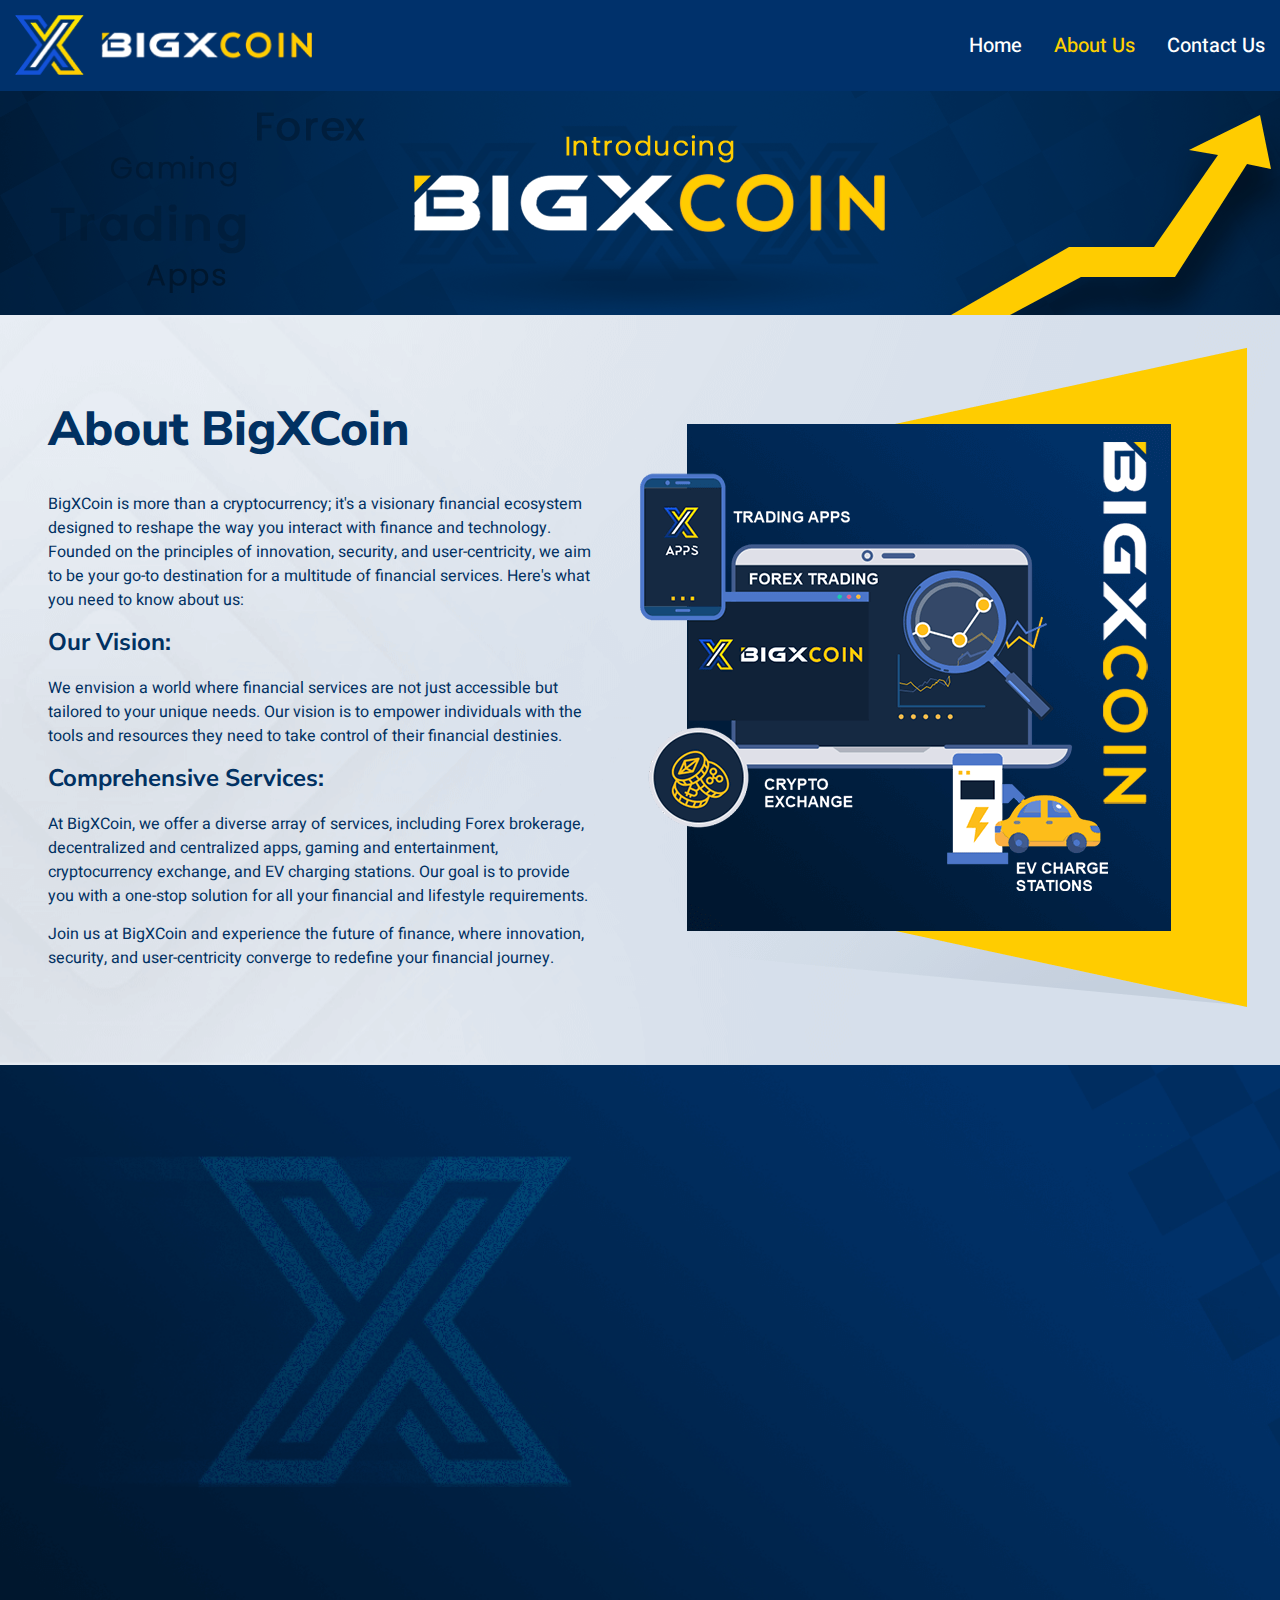
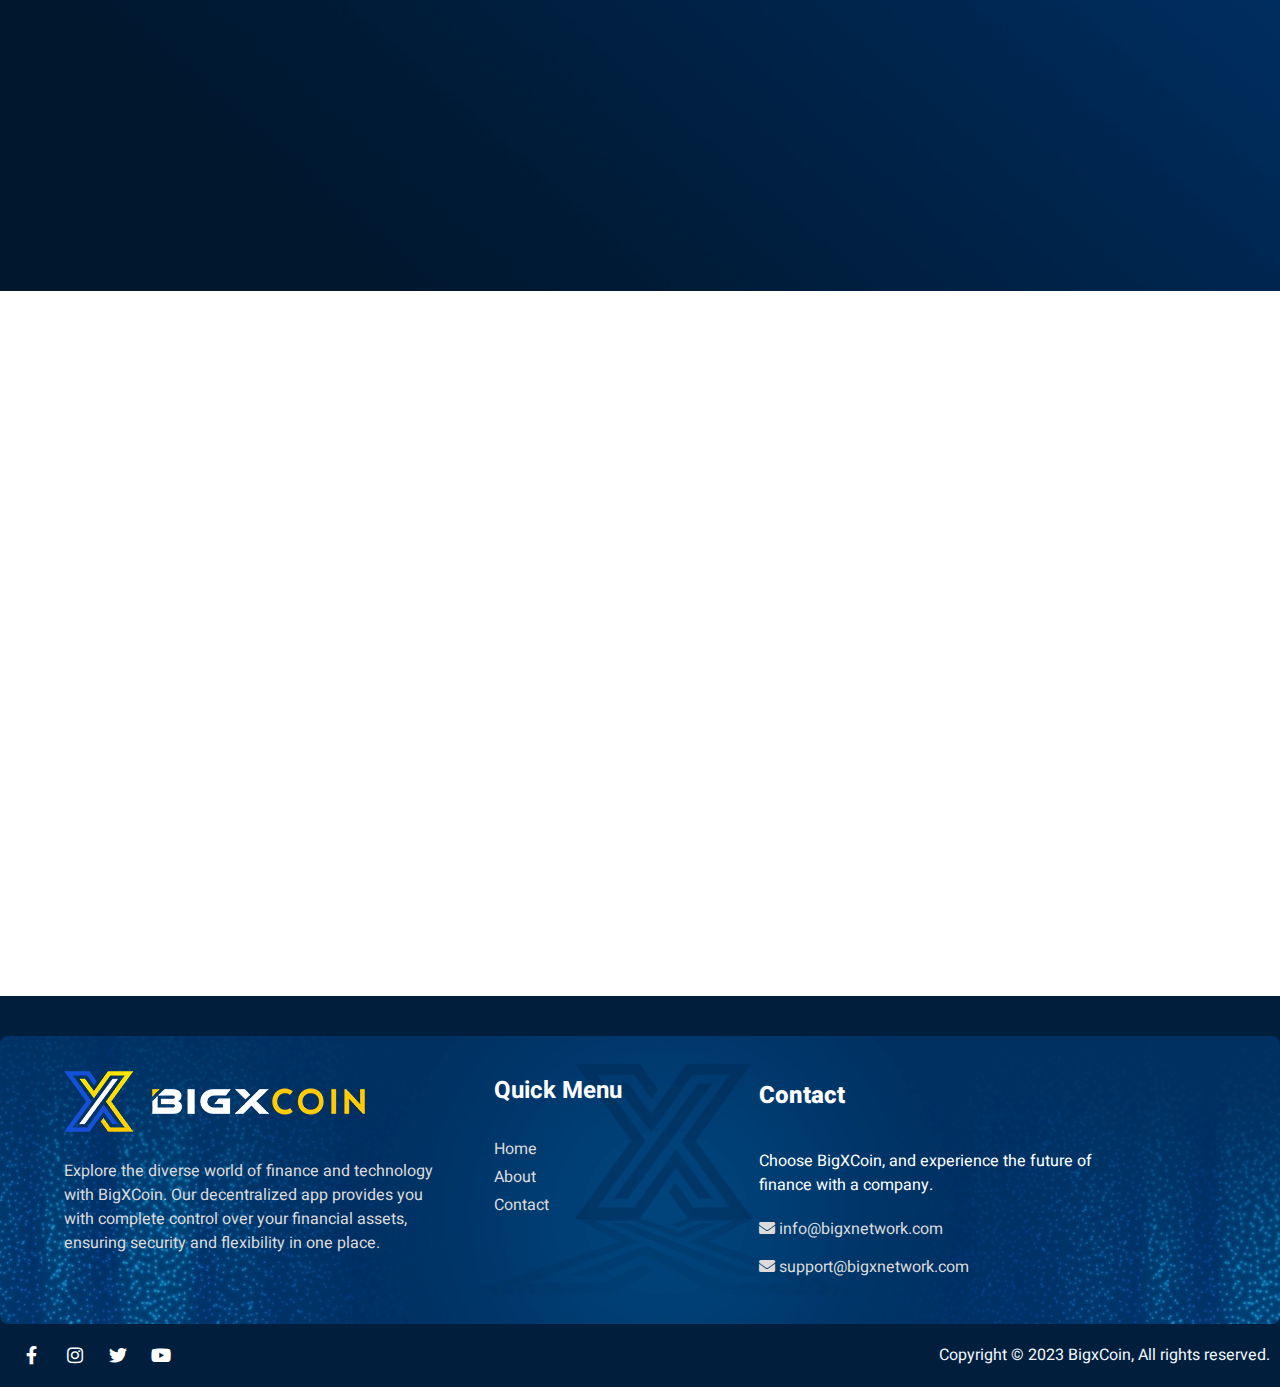
==== about-us/index.html @ 830b2a29 "first commit" ====
<!doctype html>
<html lang="en-US">

<meta http-equiv="content-type" content="text/html;charset=UTF-8" />

<head>
	<meta charset="UTF-8">
	<meta name="viewport" content="width=device-width, initial-scale=1">
	<link rel="profile" href="https://gmpg.org/xfn/11">
	<title>About Us &#8211; BigXcoin</title>
	<meta name='robots' content='max-image-preview:large' />
	<link rel="alternate" type="application/rss+xml" title="BigXcoin &raquo; Feed" href="../../feed/index.html" />
	<link rel="alternate" type="application/rss+xml" title="BigXcoin &raquo; Comments Feed"
		href="../../comments/feed/index.html" />
	<link rel="stylesheet" href="https://cdnjs.cloudflare.com/ajax/libs/font-awesome/6.4.2/css/all.min.css">
	<script type="text/javascript">
		window._wpemojiSettings = { "baseUrl": "https:\/\/s.w.org\/images\/core\/emoji\/14.0.0\/72x72\/", "ext": ".png", "svgUrl": "https:\/\/s.w.org\/images\/core\/emoji\/14.0.0\/svg\/", "svgExt": ".svg", "source": { "concatemoji": "https:\/\/show.moxcreative.com\/virtuozo\/wp-includes\/js\/wp-emoji-release.min.js?ver=6.3.2" } };
		/*! This file is auto-generated */
		!function (i, n) { var o, s, e; function c(e) { try { var t = { supportTests: e, timestamp: (new Date).valueOf() }; sessionStorage.setItem(o, JSON.stringify(t)) } catch (e) { } } function p(e, t, n) { e.clearRect(0, 0, e.canvas.width, e.canvas.height), e.fillText(t, 0, 0); var t = new Uint32Array(e.getImageData(0, 0, e.canvas.width, e.canvas.height).data), r = (e.clearRect(0, 0, e.canvas.width, e.canvas.height), e.fillText(n, 0, 0), new Uint32Array(e.getImageData(0, 0, e.canvas.width, e.canvas.height).data)); return t.every(function (e, t) { return e === r[t] }) } function u(e, t, n) { switch (t) { case "flag": return n(e, "\ud83c\udff3\ufe0f\u200d\u26a7\ufe0f", "\ud83c\udff3\ufe0f\u200b\u26a7\ufe0f") ? !1 : !n(e, "\ud83c\uddfa\ud83c\uddf3", "\ud83c\uddfa\u200b\ud83c\uddf3") && !n(e, "\ud83c\udff4\udb40\udc67\udb40\udc62\udb40\udc65\udb40\udc6e\udb40\udc67\udb40\udc7f", "\ud83c\udff4\u200b\udb40\udc67\u200b\udb40\udc62\u200b\udb40\udc65\u200b\udb40\udc6e\u200b\udb40\udc67\u200b\udb40\udc7f"); case "emoji": return !n(e, "\ud83e\udef1\ud83c\udffb\u200d\ud83e\udef2\ud83c\udfff", "\ud83e\udef1\ud83c\udffb\u200b\ud83e\udef2\ud83c\udfff") }return !1 } function f(e, t, n) { var r = "undefined" != typeof WorkerGlobalScope && self instanceof WorkerGlobalScope ? new OffscreenCanvas(300, 150) : i.createElement("canvas"), a = r.getContext("2d", { willReadFrequently: !0 }), o = (a.textBaseline = "top", a.font = "600 32px Arial", {}); return e.forEach(function (e) { o[e] = t(a, e, n) }), o } function t(e) { var t = i.createElement("script"); t.src = e, t.defer = !0, i.head.appendChild(t) } "undefined" != typeof Promise && (o = "wpEmojiSettingsSupports", s = ["flag", "emoji"], n.supports = { everything: !0, everythingExceptFlag: !0 }, e = new Promise(function (e) { i.addEventListener("DOMContentLoaded", e, { once: !0 }) }), new Promise(function (t) { var n = function () { try { var e = JSON.parse(sessionStorage.getItem(o)); if ("object" == typeof e && "number" == typeof e.timestamp && (new Date).valueOf() < e.timestamp + 604800 && "object" == typeof e.supportTests) return e.supportTests } catch (e) { } return null }(); if (!n) { if ("undefined" != typeof Worker && "undefined" != typeof OffscreenCanvas && "undefined" != typeof URL && URL.createObjectURL && "undefined" != typeof Blob) try { var e = "postMessage(" + f.toString() + "(" + [JSON.stringify(s), u.toString(), p.toString()].join(",") + "));", r = new Blob([e], { type: "text/javascript" }), a = new Worker(URL.createObjectURL(r), { name: "wpTestEmojiSupports" }); return void (a.onmessage = function (e) { c(n = e.data), a.terminate(), t(n) }) } catch (e) { } c(n = f(s, u, p)) } t(n) }).then(function (e) { for (var t in e) n.supports[t] = e[t], n.supports.everything = n.supports.everything && n.supports[t], "flag" !== t && (n.supports.everythingExceptFlag = n.supports.everythingExceptFlag && n.supports[t]); n.supports.everythingExceptFlag = n.supports.everythingExceptFlag && !n.supports.flag, n.DOMReady = !1, n.readyCallback = function () { n.DOMReady = !0 } }).then(function () { return e }).then(function () { var e; n.supports.everything || (n.readyCallback(), (e = n.source || {}).concatemoji ? t(e.concatemoji) : e.wpemoji && e.twemoji && (t(e.twemoji), t(e.wpemoji))) })) }((window, document), window._wpemojiSettings);
	</script>
	<style type="text/css">
		img.wp-smiley,
		img.emoji {
			display: inline !important;
			border: none !important;
			box-shadow: none !important;
			height: 1em !important;
			width: 1em !important;
			margin: 0 0.07em !important;
			vertical-align: -0.1em !important;
			background: none !important;
			padding: 0 !important;
		}
	</style>
	<link rel='stylesheet' id='bdt-uikit-css'
		href='../../wp-content/plugins/bdthemes-element-pack-lite/assets/css/bdt-uikit2916.css?ver=3.13.1'
		type='text/css' media='all' />
	<link rel='stylesheet' id='ep-helper-css'
		href='../../wp-content/plugins/bdthemes-element-pack-lite/assets/css/ep-helper972f.css?ver=5.0.1'
		type='text/css' media='all' />
	<link rel='stylesheet' id='prime-slider-site-css'
		href='../../wp-content/plugins/bdthemes-prime-slider-lite/assets/css/prime-slider-site3c55.css?ver=3.10.3'
		type='text/css' media='all' />
	<link rel='stylesheet' id='premium-addons-css'
		href='../../wp-content/plugins/premium-addons-for-elementor/assets/frontend/min-css/premium-addons.minc85f.css?ver=4.10.11'
		type='text/css' media='all' />
	<link rel='stylesheet' id='wp-block-library-css'
		href='../../wp-includes/css/dist/block-library/style.mine35d.css?ver=6.3.2' type='text/css' media='all' />
	<style id='classic-theme-styles-inline-css' type='text/css'>
		/*! This file is auto-generated */
		.wp-block-button__link {
			color: #fff;
			background-color: #32373c;
			border-radius: 9999px;
			box-shadow: none;
			text-decoration: none;
			padding: calc(.667em + 2px) calc(1.333em + 2px);
			font-size: 1.125em
		}

		.wp-block-file__button {
			background: #32373c;
			color: #fff;
			text-decoration: none
		}
	</style>
	<style id='global-styles-inline-css' type='text/css'>
		body {
			--wp--preset--color--black: #000000;
			--wp--preset--color--cyan-bluish-gray: #abb8c3;
			--wp--preset--color--white: #ffffff;
			--wp--preset--color--pale-pink: #f78da7;
			--wp--preset--color--vivid-red: #cf2e2e;
			--wp--preset--color--luminous-vivid-orange: #ff6900;
			--wp--preset--color--luminous-vivid-amber: #fcb900;
			--wp--preset--color--light-green-cyan: #7bdcb5;
			--wp--preset--color--vivid-green-cyan: #00d084;
			--wp--preset--color--pale-cyan-blue: #8ed1fc;
			--wp--preset--color--vivid-cyan-blue: #0693e3;
			--wp--preset--color--vivid-purple: #9b51e0;
			--wp--preset--gradient--vivid-cyan-blue-to-vivid-purple: linear-gradient(135deg, rgba(6, 147, 227, 1) 0%, rgb(155, 81, 224) 100%);
			--wp--preset--gradient--light-green-cyan-to-vivid-green-cyan: linear-gradient(135deg, rgb(122, 220, 180) 0%, rgb(0, 208, 130) 100%);
			--wp--preset--gradient--luminous-vivid-amber-to-luminous-vivid-orange: linear-gradient(135deg, rgba(252, 185, 0, 1) 0%, rgba(255, 105, 0, 1) 100%);
			--wp--preset--gradient--luminous-vivid-orange-to-vivid-red: linear-gradient(135deg, rgba(255, 105, 0, 1) 0%, rgb(207, 46, 46) 100%);
			--wp--preset--gradient--very-light-gray-to-cyan-bluish-gray: linear-gradient(135deg, rgb(238, 238, 238) 0%, rgb(169, 184, 195) 100%);
			--wp--preset--gradient--cool-to-warm-spectrum: linear-gradient(135deg, rgb(74, 234, 220) 0%, rgb(151, 120, 209) 20%, rgb(207, 42, 186) 40%, rgb(238, 44, 130) 60%, rgb(251, 105, 98) 80%, rgb(254, 248, 76) 100%);
			--wp--preset--gradient--blush-light-purple: linear-gradient(135deg, rgb(255, 206, 236) 0%, rgb(152, 150, 240) 100%);
			--wp--preset--gradient--blush-bordeaux: linear-gradient(135deg, rgb(254, 205, 165) 0%, rgb(254, 45, 45) 50%, rgb(107, 0, 62) 100%);
			--wp--preset--gradient--luminous-dusk: linear-gradient(135deg, rgb(255, 203, 112) 0%, rgb(199, 81, 192) 50%, rgb(65, 88, 208) 100%);
			--wp--preset--gradient--pale-ocean: linear-gradient(135deg, rgb(255, 245, 203) 0%, rgb(182, 227, 212) 50%, rgb(51, 167, 181) 100%);
			--wp--preset--gradient--electric-grass: linear-gradient(135deg, rgb(202, 248, 128) 0%, rgb(113, 206, 126) 100%);
			--wp--preset--gradient--midnight: linear-gradient(135deg, rgb(2, 3, 129) 0%, rgb(40, 116, 252) 100%);
			--wp--preset--font-size--small: 13px;
			--wp--preset--font-size--medium: 20px;
			--wp--preset--font-size--large: 36px;
			--wp--preset--font-size--x-large: 42px;
			--wp--preset--spacing--20: 0.44rem;
			--wp--preset--spacing--30: 0.67rem;
			--wp--preset--spacing--40: 1rem;
			--wp--preset--spacing--50: 1.5rem;
			--wp--preset--spacing--60: 2.25rem;
			--wp--preset--spacing--70: 3.38rem;
			--wp--preset--spacing--80: 5.06rem;
			--wp--preset--shadow--natural: 6px 6px 9px rgba(0, 0, 0, 0.2);
			--wp--preset--shadow--deep: 12px 12px 50px rgba(0, 0, 0, 0.4);
			--wp--preset--shadow--sharp: 6px 6px 0px rgba(0, 0, 0, 0.2);
			--wp--preset--shadow--outlined: 6px 6px 0px -3px rgba(255, 255, 255, 1), 6px 6px rgba(0, 0, 0, 1);
			--wp--preset--shadow--crisp: 6px 6px 0px rgba(0, 0, 0, 1);
		}

		:where(.is-layout-flex) {
			gap: 0.5em;
		}

		:where(.is-layout-grid) {
			gap: 0.5em;
		}

		body .is-layout-flow>.alignleft {
			float: left;
			margin-inline-start: 0;
			margin-inline-end: 2em;
		}

		body .is-layout-flow>.alignright {
			float: right;
			margin-inline-start: 2em;
			margin-inline-end: 0;
		}

		body .is-layout-flow>.aligncenter {
			margin-left: auto !important;
			margin-right: auto !important;
		}

		body .is-layout-constrained>.alignleft {
			float: left;
			margin-inline-start: 0;
			margin-inline-end: 2em;
		}

		body .is-layout-constrained>.alignright {
			float: right;
			margin-inline-start: 2em;
			margin-inline-end: 0;
		}

		body .is-layout-constrained>.aligncenter {
			margin-left: auto !important;
			margin-right: auto !important;
		}

		body .is-layout-constrained> :where(:not(.alignleft):not(.alignright):not(.alignfull)) {
			max-width: var(--wp--style--global--content-size);
			margin-left: auto !important;
			margin-right: auto !important;
		}

		body .is-layout-constrained>.alignwide {
			max-width: var(--wp--style--global--wide-size);
		}

		body .is-layout-flex {
			display: flex;
		}

		body .is-layout-flex {
			flex-wrap: wrap;
			align-items: center;
		}

		body .is-layout-flex>* {
			margin: 0;
		}

		body .is-layout-grid {
			display: grid;
		}

		body .is-layout-grid>* {
			margin: 0;
		}

		:where(.wp-block-columns.is-layout-flex) {
			gap: 2em;
		}

		:where(.wp-block-columns.is-layout-grid) {
			gap: 2em;
		}

		:where(.wp-block-post-template.is-layout-flex) {
			gap: 1.25em;
		}

		:where(.wp-block-post-template.is-layout-grid) {
			gap: 1.25em;
		}

		.has-black-color {
			color: var(--wp--preset--color--black) !important;
		}

		.has-cyan-bluish-gray-color {
			color: var(--wp--preset--color--cyan-bluish-gray) !important;
		}

		.has-white-color {
			color: var(--wp--preset--color--white) !important;
		}

		.has-pale-pink-color {
			color: var(--wp--preset--color--pale-pink) !important;
		}

		.has-vivid-red-color {
			color: var(--wp--preset--color--vivid-red) !important;
		}

		.has-luminous-vivid-orange-color {
			color: var(--wp--preset--color--luminous-vivid-orange) !important;
		}

		.has-luminous-vivid-amber-color {
			color: var(--wp--preset--color--luminous-vivid-amber) !important;
		}

		.has-light-green-cyan-color {
			color: var(--wp--preset--color--light-green-cyan) !important;
		}

		.has-vivid-green-cyan-color {
			color: var(--wp--preset--color--vivid-green-cyan) !important;
		}

		.has-pale-cyan-blue-color {
			color: var(--wp--preset--color--pale-cyan-blue) !important;
		}

		.has-vivid-cyan-blue-color {
			color: var(--wp--preset--color--vivid-cyan-blue) !important;
		}

		.has-vivid-purple-color {
			color: var(--wp--preset--color--vivid-purple) !important;
		}

		.has-black-background-color {
			background-color: var(--wp--preset--color--black) !important;
		}

		.has-cyan-bluish-gray-background-color {
			background-color: var(--wp--preset--color--cyan-bluish-gray) !important;
		}

		.has-white-background-color {
			background-color: var(--wp--preset--color--white) !important;
		}

		.has-pale-pink-background-color {
			background-color: var(--wp--preset--color--pale-pink) !important;
		}

		.has-vivid-red-background-color {
			background-color: var(--wp--preset--color--vivid-red) !important;
		}

		.has-luminous-vivid-orange-background-color {
			background-color: var(--wp--preset--color--luminous-vivid-orange) !important;
		}

		.has-luminous-vivid-amber-background-color {
			background-color: var(--wp--preset--color--luminous-vivid-amber) !important;
		}

		.has-light-green-cyan-background-color {
			background-color: var(--wp--preset--color--light-green-cyan) !important;
		}

		.has-vivid-green-cyan-background-color {
			background-color: var(--wp--preset--color--vivid-green-cyan) !important;
		}

		.has-pale-cyan-blue-background-color {
			background-color: var(--wp--preset--color--pale-cyan-blue) !important;
		}

		.has-vivid-cyan-blue-background-color {
			background-color: var(--wp--preset--color--vivid-cyan-blue) !important;
		}

		.has-vivid-purple-background-color {
			background-color: var(--wp--preset--color--vivid-purple) !important;
		}

		.has-black-border-color {
			border-color: var(--wp--preset--color--black) !important;
		}

		.has-cyan-bluish-gray-border-color {
			border-color: var(--wp--preset--color--cyan-bluish-gray) !important;
		}

		.has-white-border-color {
			border-color: var(--wp--preset--color--white) !important;
		}

		.has-pale-pink-border-color {
			border-color: var(--wp--preset--color--pale-pink) !important;
		}

		.has-vivid-red-border-color {
			border-color: var(--wp--preset--color--vivid-red) !important;
		}

		.has-luminous-vivid-orange-border-color {
			border-color: var(--wp--preset--color--luminous-vivid-orange) !important;
		}

		.has-luminous-vivid-amber-border-color {
			border-color: var(--wp--preset--color--luminous-vivid-amber) !important;
		}

		.has-light-green-cyan-border-color {
			border-color: var(--wp--preset--color--light-green-cyan) !important;
		}

		.has-vivid-green-cyan-border-color {
			border-color: var(--wp--preset--color--vivid-green-cyan) !important;
		}

		.has-pale-cyan-blue-border-color {
			border-color: var(--wp--preset--color--pale-cyan-blue) !important;
		}

		.has-vivid-cyan-blue-border-color {
			border-color: var(--wp--preset--color--vivid-cyan-blue) !important;
		}

		.has-vivid-purple-border-color {
			border-color: var(--wp--preset--color--vivid-purple) !important;
		}

		.has-vivid-cyan-blue-to-vivid-purple-gradient-background {
			background: var(--wp--preset--gradient--vivid-cyan-blue-to-vivid-purple) !important;
		}

		.has-light-green-cyan-to-vivid-green-cyan-gradient-background {
			background: var(--wp--preset--gradient--light-green-cyan-to-vivid-green-cyan) !important;
		}

		.has-luminous-vivid-amber-to-luminous-vivid-orange-gradient-background {
			background: var(--wp--preset--gradient--luminous-vivid-amber-to-luminous-vivid-orange) !important;
		}

		.has-luminous-vivid-orange-to-vivid-red-gradient-background {
			background: var(--wp--preset--gradient--luminous-vivid-orange-to-vivid-red) !important;
		}

		.has-very-light-gray-to-cyan-bluish-gray-gradient-background {
			background: var(--wp--preset--gradient--very-light-gray-to-cyan-bluish-gray) !important;
		}

		.has-cool-to-warm-spectrum-gradient-background {
			background: var(--wp--preset--gradient--cool-to-warm-spectrum) !important;
		}

		.has-blush-light-purple-gradient-background {
			background: var(--wp--preset--gradient--blush-light-purple) !important;
		}

		.has-blush-bordeaux-gradient-background {
			background: var(--wp--preset--gradient--blush-bordeaux) !important;
		}

		.has-luminous-dusk-gradient-background {
			background: var(--wp--preset--gradient--luminous-dusk) !important;
		}

		.has-pale-ocean-gradient-background {
			background: var(--wp--preset--gradient--pale-ocean) !important;
		}

		.has-electric-grass-gradient-background {
			background: var(--wp--preset--gradient--electric-grass) !important;
		}

		.has-midnight-gradient-background {
			background: var(--wp--preset--gradient--midnight) !important;
		}

		.has-small-font-size {
			font-size: var(--wp--preset--font-size--small) !important;
		}

		.has-medium-font-size {
			font-size: var(--wp--preset--font-size--medium) !important;
		}

		.has-large-font-size {
			font-size: var(--wp--preset--font-size--large) !important;
		}

		.has-x-large-font-size {
			font-size: var(--wp--preset--font-size--x-large) !important;
		}

		.wp-block-navigation a:where(:not(.wp-element-button)) {
			color: inherit;
		}

		:where(.wp-block-post-template.is-layout-flex) {
			gap: 1.25em;
		}

		:where(.wp-block-post-template.is-layout-grid) {
			gap: 1.25em;
		}

		:where(.wp-block-columns.is-layout-flex) {
			gap: 2em;
		}

		:where(.wp-block-columns.is-layout-grid) {
			gap: 2em;
		}

		.wp-block-pullquote {
			font-size: 1.5em;
			line-height: 1.6;
		}
	</style>
	<link rel='stylesheet' id='template-kit-export-css'
		href='../../wp-content/plugins/template-kit-export/public/assets/css/template-kit-export-public.min365c.css?ver=1.0.21'
		type='text/css' media='all' />
	<link rel='stylesheet' id='qi-addons-for-elementor-grid-style-css'
		href='../../wp-content/plugins/qi-addons-for-elementor/assets/css/grid.mine35d.css?ver=6.3.2' type='text/css'
		media='all' />
	<link rel='stylesheet' id='qi-addons-for-elementor-helper-parts-style-css'
		href='../../wp-content/plugins/qi-addons-for-elementor/assets/css/helper-parts.mine35d.css?ver=6.3.2'
		type='text/css' media='all' />
	<link rel='stylesheet' id='qi-addons-for-elementor-style-css'
		href='../../wp-content/plugins/qi-addons-for-elementor/assets/css/main.mine35d.css?ver=6.3.2' type='text/css'
		media='all' />
	<link rel='stylesheet' id='hello-elementor-css'
		href='../../wp-content/themes/hello-elementor/style.min0875.css?ver=2.5.0' type='text/css' media='all' />
	<link rel='stylesheet' id='hello-elementor-theme-style-css'
		href='../../wp-content/themes/hello-elementor/theme.min0875.css?ver=2.5.0' type='text/css' media='all' />
	<link rel='stylesheet' id='elementor-frontend-css'
		href='../../wp-content/plugins/elementor/assets/css/frontend-lite.min6319.css?ver=3.15.2' type='text/css'
		media='all' />
	<link rel='stylesheet' id='elementor-post-19-css'
		href='../../wp-content/uploads/sites/14/elementor/css/post-19d7a5.css?ver=1691699110' type='text/css'
		media='all' />
	<link rel='stylesheet' id='elementor-icons-css'
		href='../../wp-content/plugins/elementor/assets/lib/eicons/css/elementor-icons.mind618.css?ver=5.21.0'
		type='text/css' media='all' />
	<link rel='stylesheet' id='swiper-css'
		href='../../wp-content/plugins/elementor/assets/lib/swiper/css/swiper.min48f5.css?ver=5.3.6' type='text/css'
		media='all' />
	<link rel='stylesheet' id='elementor-pro-css'
		href='../../wp-content/plugins/elementor-pro/assets/css/frontend-lite.min5829.css?ver=3.15.1' type='text/css'
		media='all' />
	<link rel='stylesheet' id='elementor-post-417-css'
		href='../../wp-content/uploads/sites/14/elementor/css/post-41775d8.css?ver=1691732913' type='text/css'
		media='all' />
	<link rel='stylesheet' id='elementor-post-33-css'
		href='../../wp-content/uploads/sites/14/elementor/css/post-337c00.css?ver=1691694490' type='text/css'
		media='all' />
	<link rel='stylesheet' id='elementor-post-51-css'
		href='../../wp-content/uploads/sites/14/elementor/css/post-514cf5.css?ver=1691694491' type='text/css'
		media='all' />
	<link rel='stylesheet' id='elementor-icons-ekiticons-css'
		href='../../wp-content/plugins/elementskit-lite/modules/elementskit-icon-pack/assets/css/ekiticons6e0e.css?ver=3.0.0'
		type='text/css' media='all' />
	<link rel='stylesheet' id='ekit-widget-styles-css'
		href='../../wp-content/plugins/elementskit-lite/widgets/init/assets/css/widget-styles6e0e.css?ver=3.0.0'
		type='text/css' media='all' />
	<link rel='stylesheet' id='ekit-responsive-css'
		href='../../wp-content/plugins/elementskit-lite/widgets/init/assets/css/responsive6e0e.css?ver=3.0.0'
		type='text/css' media='all' />
	<link rel='stylesheet' id='eael-general-css'
		href='../../wp-content/plugins/essential-addons-for-elementor-lite/assets/front-end/css/view/general.mind552.css?ver=5.8.12'
		type='text/css' media='all' />
	<link rel='stylesheet' id='google-fonts-1-css'
		href='https://fonts.googleapis.com/css?family=Roboto%3A100%2C100italic%2C200%2C200italic%2C300%2C300italic%2C400%2C400italic%2C500%2C500italic%2C600%2C600italic%2C700%2C700italic%2C800%2C800italic%2C900%2C900italic%7CRoboto+Slab%3A100%2C100italic%2C200%2C200italic%2C300%2C300italic%2C400%2C400italic%2C500%2C500italic%2C600%2C600italic%2C700%2C700italic%2C800%2C800italic%2C900%2C900italic%7CHeebo%3A100%2C100italic%2C200%2C200italic%2C300%2C300italic%2C400%2C400italic%2C500%2C500italic%2C600%2C600italic%2C700%2C700italic%2C800%2C800italic%2C900%2C900italic%7CNunito+Sans%3A100%2C100italic%2C200%2C200italic%2C300%2C300italic%2C400%2C400italic%2C500%2C500italic%2C600%2C600italic%2C700%2C700italic%2C800%2C800italic%2C900%2C900italic&amp;display=auto&amp;ver=6.3.2'
		type='text/css' media='all' />
	<link rel='stylesheet' id='elementor-icons-shared-0-css'
		href='../../wp-content/plugins/elementor/assets/lib/font-awesome/css/fontawesome.min52d5.css?ver=5.15.3'
		type='text/css' media='all' />
	<link rel='stylesheet' id='elementor-icons-fa-solid-css'
		href='../../wp-content/plugins/elementor/assets/lib/font-awesome/css/solid.min52d5.css?ver=5.15.3'
		type='text/css' media='all' />
	<link rel='stylesheet' id='elementor-icons-fa-brands-css'
		href='../../wp-content/plugins/elementor/assets/lib/font-awesome/css/brands.min52d5.css?ver=5.15.3'
		type='text/css' media='all' />
	<link rel='stylesheet' id='elementor-icons-fa-regular-css'
		href='../../wp-content/plugins/elementor/assets/lib/font-awesome/css/regular.min52d5.css?ver=5.15.3'
		type='text/css' media='all' />
	<link rel="preconnect" href="https://fonts.gstatic.com/" crossorigin>
	<script type='text/javascript' src='../../wp-includes/js/jquery/jquery.min3088.js?ver=3.7.0'
		id='jquery-core-js'></script>
	<script type='text/javascript' src='../../wp-includes/js/jquery/jquery-migrate.min5589.js?ver=3.4.1'
		id='jquery-migrate-js'></script>
	<script type='text/javascript'
		src='../../wp-content/plugins/template-kit-export/public/assets/js/template-kit-export-public.min365c.js?ver=1.0.21'
		id='template-kit-export-js'></script>
	<link rel="https://api.w.org/" href="../../wp-json/index.html" />
	<link rel="EditURI" type="application/rsd+xml" title="RSD" href="../../xmlrpc0db0.php?rsd" />
	<meta name="generator" content="WordPress 6.3.2" />
	<link rel="canonical" href="index.html" />
	<link rel='shortlink' href='../../indexb8c6.html?p=417' />
	<link rel="alternate" type="application/json+oembed"
		href="../../wp-json/oembed/1.0/embed3150.json?url=https%3A%2F%2Fshow.moxcreative.com%2Fvirtuozo%2Ftemplate-kit%2Fabout-us%2F" />
	<link rel="alternate" type="text/xml+oembed"
		href="../../wp-json/oembed/1.0/embede615?url=https%3A%2F%2Fshow.moxcreative.com%2Fvirtuozo%2Ftemplate-kit%2Fabout-us%2F&amp;format=xml" />
	<meta name="generator"
		content="Elementor 3.15.2; features: e_dom_optimization, e_optimized_assets_loading, e_optimized_css_loading, additional_custom_breakpoints; settings: css_print_method-external, google_font-enabled, font_display-auto">
</head>

<body
	class="envato_tk_templates-template envato_tk_templates-template-elementor_header_footer single single-envato_tk_templates postid-417 qodef-qi--no-touch qi-addons-for-elementor-1.6.3 elementor-default elementor-template-full-width elementor-kit-19 elementor-page elementor-page-417">

	<div data-elementor-type="header" data-elementor-id="33" class="elementor elementor-33 elementor-location-header"
		data-elementor-post-type="elementor_library">
		<section
			class="elementor-section elementor-top-section elementor-element elementor-element-394a1f2 elementor-section-content-middle elementor-section-boxed elementor-section-height-default elementor-section-height-default"
			data-id="394a1f2" data-element_type="section"
			data-settings="{&quot;background_background&quot;:&quot;classic&quot;}">
			<div class="elementor-container elementor-column-gap-default">
				<div class="elementor-column elementor-col-33 elementor-top-column elementor-element elementor-element-21cadd1"
					data-id="21cadd1" data-element_type="column">
					<div class="elementor-widget-wrap elementor-element-populated">
						<section
							class="elementor-section elementor-inner-section elementor-element elementor-element-4a1ec9a elementor-reverse-tablet elementor-reverse-mobile elementor-section-boxed elementor-section-height-default elementor-section-height-default"
							data-id="4a1ec9a" data-element_type="section">
							<div class="elementor-container elementor-column-gap-default">
								<div class="elementor-column elementor-col-50 elementor-inner-column elementor-element elementor-element-d877517"
									data-id="d877517" data-element_type="column">
									<div class="elementor-widget-wrap elementor-element-populated">
										<div class="elementor-element elementor-element-14070be elementor-widget elementor-widget-image"
											data-id="14070be" data-element_type="widget"
											data-widget_type="image.default">
											<div class="elementor-widget-container">
												<style>
													/*! elementor - v3.15.0 - 09-08-2023 */
													.elementor-widget-image {
														text-align: center
													}

													.elementor-widget-image a {
														display: inline-block
													}

													.elementor-widget-image a img[src$=".svg"] {
														width: 48px
													}

													.elementor-widget-image img {
														vertical-align: middle;
														display: inline-block
													}
												</style> <a href="../index.html">
													<img src="../images/Home/00Navbar/HeaderLogo.png"
														title="logo_BigXcoin" alt="logo_BigXcoin" loading="lazy" /> </a>
											</div>
										</div>
									</div>
								</div>
								<div class="elementor-column elementor-col-50 elementor-inner-column elementor-element elementor-element-7f30b3d"
									data-id="7f30b3d" data-element_type="column">
									<div class="elementor-widget-wrap elementor-element-populated">
										<div class="elementor-element elementor-element-cccf079 elementor-nav-menu__align-center elementor-nav-menu--stretch elementor-nav-menu--dropdown-tablet elementor-nav-menu__text-align-aside elementor-nav-menu--toggle elementor-nav-menu--burger elementor-widget elementor-widget-nav-menu"
											data-id="cccf079" data-element_type="widget"
											data-settings="{&quot;submenu_icon&quot;:{&quot;value&quot;:&quot;&lt;i class=\&quot;fas fa-chevron-down\&quot;&gt;&lt;\/i&gt;&quot;,&quot;library&quot;:&quot;fa-solid&quot;},&quot;full_width&quot;:&quot;stretch&quot;,&quot;layout&quot;:&quot;horizontal&quot;,&quot;toggle&quot;:&quot;burger&quot;}"
											data-widget_type="nav-menu.default">
											<div class="elementor-widget-container">
												<link rel="stylesheet"
													href="../../wp-content/plugins/elementor-pro/assets/css/widget-nav-menu.min.css">
												<nav
													class="elementor-nav-menu--main elementor-nav-menu__container elementor-nav-menu--layout-horizontal e--pointer-none">
													<ul id="menu-1-cccf079" class="elementor-nav-menu">
														<li
															class="menu-item menu-item-type-custom menu-item-object-custom menu-item-5">
															<a href="../index.html"
																class="elementor-item">Home</a></li>
														<li
															class="menu-item menu-item-type-custom menu-item-object-custom current-menu-item menu-item-6">
															<a href="index.html" aria-current="page"
																class="elementor-item elementor-item-active">About
																Us</a></li>
														<!-- <li
															class="menu-item menu-item-type-custom menu-item-object-custom menu-item-has-children menu-item-8">
															<a href="../services/index.html"
																class="elementor-item">Service</a>
															<ul class="sub-menu elementor-nav-menu--dropdown">
																<li
																	class="menu-item menu-item-type-custom menu-item-object-custom menu-item-9">
																	<a href="../single-service/index.html"
																		class="elementor-sub-item">Single Service</a>
																</li>
																<li
																	class="menu-item menu-item-type-custom menu-item-object-custom menu-item-11">
																	<a href="../pricing-plan/index.html"
																		class="elementor-sub-item">Pricing Plan</a></li>
															</ul>
														</li>
														<li
															class="menu-item menu-item-type-custom menu-item-object-custom menu-item-10">
															<a href="../faq/index.html" class="elementor-item">FAQ</a>
														</li> -->
														<li
															class="menu-item menu-item-type-custom menu-item-object-custom menu-item-12">
															<a href="../contact-us/index.html"
																class="elementor-item">Contact Us</a></li>
														<!-- <li
															class="menu-item menu-item-type-custom menu-item-object-custom menu-item-has-children menu-item-17">
															<a href="#"
																class="elementor-item elementor-item-anchor">Page</a>
															<ul class="sub-menu elementor-nav-menu--dropdown">
																<li
																	class="menu-item menu-item-type-custom menu-item-object-custom menu-item-7">
																	<a href="../our-team/index.html"
																		class="elementor-sub-item">Team</a></li>
																<li
																	class="menu-item menu-item-type-custom menu-item-object-custom menu-item-16">
																	<a href="../login-page/index.html"
																		class="elementor-sub-item">Login Page</a></li>
																<li
																	class="menu-item menu-item-type-custom menu-item-object-custom menu-item-15">
																	<a href="../../index5233.html?elementor_library=virtuozo-v1-error-404"
																		class="elementor-sub-item">Error 404</a></li>
																<li
																	class="menu-item menu-item-type-custom menu-item-object-custom menu-item-13">
																	<a href="../../index80ed.html?elementor_library=virtuozo-v1-archive"
																		class="elementor-sub-item">Blog</a></li>
																<li
																	class="menu-item menu-item-type-custom menu-item-object-custom menu-item-14">
																	<a href="../../2021/11/07/how-to-become-a-virtual-assistant/index.html"
																		class="elementor-sub-item">Single Post</a></li>
															</ul>
														</li> -->
													</ul>
												</nav>
												<div class="elementor-menu-toggle" role="button" tabindex="0"
													aria-label="Menu Toggle" aria-expanded="false">
													<i aria-hidden="true" role="presentation"
														class="elementor-menu-toggle__icon--open eicon-menu-bar"></i><i
														aria-hidden="true" role="presentation"
														class="elementor-menu-toggle__icon--close eicon-close"></i>
													<span class="elementor-screen-only">Menu</span>
												</div>
												<nav class="elementor-nav-menu--dropdown elementor-nav-menu__container"
													aria-hidden="true">
													<ul id="menu-2-cccf079" class="elementor-nav-menu">
														<li
															class="menu-item menu-item-type-custom menu-item-object-custom menu-item-5">
															<a href="../index.html" class="elementor-item"
																tabindex="-1">Home</a></li>
														<li
															class="menu-item menu-item-type-custom menu-item-object-custom current-menu-item menu-item-6">
															<a href="index.html" aria-current="page"
																class="elementor-item elementor-item-active"
																tabindex="-1">About Us</a></li>
														<!-- <li
															class="menu-item menu-item-type-custom menu-item-object-custom menu-item-has-children menu-item-8">
															<a href="../services/index.html" class="elementor-item"
																tabindex="-1">Service</a>
															<ul class="sub-menu elementor-nav-menu--dropdown">
																<li
																	class="menu-item menu-item-type-custom menu-item-object-custom menu-item-9">
																	<a href="../single-service/index.html"
																		class="elementor-sub-item" tabindex="-1">Single
																		Service</a></li>
																<li
																	class="menu-item menu-item-type-custom menu-item-object-custom menu-item-11">
																	<a href="../pricing-plan/index.html"
																		class="elementor-sub-item" tabindex="-1">Pricing
																		Plan</a></li>
															</ul>
														</li>
														<li
															class="menu-item menu-item-type-custom menu-item-object-custom menu-item-10">
															<a href="../faq/index.html" class="elementor-item"
																tabindex="-1">FAQ</a></li> -->
														<li
															class="menu-item menu-item-type-custom menu-item-object-custom menu-item-12">
															<a href="../contact-us/index.html" class="elementor-item"
																tabindex="-1">Contact Us</a></li>
														<!-- <li
															class="menu-item menu-item-type-custom menu-item-object-custom menu-item-has-children menu-item-17">
															<a href="#" class="elementor-item elementor-item-anchor"
																tabindex="-1">Page</a>
															<ul class="sub-menu elementor-nav-menu--dropdown">
																<li
																	class="menu-item menu-item-type-custom menu-item-object-custom menu-item-7">
																	<a href="../our-team/index.html"
																		class="elementor-sub-item"
																		tabindex="-1">Team</a></li>
																<li
																	class="menu-item menu-item-type-custom menu-item-object-custom menu-item-16">
																	<a href="../login-page/index.html"
																		class="elementor-sub-item" tabindex="-1">Login
																		Page</a></li>
																<li
																	class="menu-item menu-item-type-custom menu-item-object-custom menu-item-15">
																	<a href="../../index5233.html?elementor_library=virtuozo-v1-error-404"
																		class="elementor-sub-item" tabindex="-1">Error
																		404</a></li>
																<li
																	class="menu-item menu-item-type-custom menu-item-object-custom menu-item-13">
																	<a href="../../index80ed.html?elementor_library=virtuozo-v1-archive"
																		class="elementor-sub-item"
																		tabindex="-1">Blog</a></li>
																<li
																	class="menu-item menu-item-type-custom menu-item-object-custom menu-item-14">
																	<a href="../../2021/11/07/how-to-become-a-virtual-assistant/index.html"
																		class="elementor-sub-item" tabindex="-1">Single
																		Post</a></li>
															</ul>
														</li> -->
													</ul>
												</nav>
											</div>
										</div>
									</div>
								</div>
							</div>
						</section>
					</div>
				</div>
				<!-- <div class="elementor-column elementor-col-33 elementor-top-column elementor-element elementor-element-9fd8250 elementor-hidden-mobile"
					data-id="9fd8250" data-element_type="column">
					<div class="elementor-widget-wrap elementor-element-populated">
						<div class="elementor-element elementor-element-644ea4a elementor-tablet-align-center elementor-icon-list--layout-traditional elementor-list-item-link-full_width elementor-widget elementor-widget-icon-list"
							data-id="644ea4a" data-element_type="widget" data-widget_type="icon-list.default">
							<div class="elementor-widget-container">
								<link rel="stylesheet"
									href="../../wp-content/plugins/elementor/assets/css/widget-icon-list.min.css">
								<ul class="elementor-icon-list-items">
									<li class="elementor-icon-list-item">
										<span class="elementor-icon-list-icon">
											<i aria-hidden="true" class="icon icon-phone1"></i> </span>
										<span class="elementor-icon-list-text">+(62)21 2002-2012</span>
									</li>
								</ul>
							</div>
						</div>
					</div>
				</div>
				<div class="elementor-column elementor-col-33 elementor-top-column elementor-element elementor-element-2c49dd2 elementor-hidden-mobile"
					data-id="2c49dd2" data-element_type="column">
					<div class="elementor-widget-wrap elementor-element-populated">
						<div class="elementor-element elementor-element-b98e39b elementor-align-right elementor-widget elementor-widget-button"
							data-id="b98e39b" data-element_type="widget" data-widget_type="button.default">
							<div class="elementor-widget-container">
								<div class="elementor-button-wrapper">
									<a class="elementor-button elementor-button-link elementor-size-md" href="#">
										<span class="elementor-button-content-wrapper">
											<span class="elementor-button-text">Request a Consultation</span>
										</span>
									</a>
								</div>
							</div>
						</div>
					</div>
				</div> -->
			</div>
		</section>
	</div>
	<div data-elementor-type="wp-post" data-elementor-id="417" class="elementor elementor-417"
		data-elementor-post-type="envato_tk_templates">
		<section
			class="elementor-section elementor-top-section elementor-element elementor-element-70b0d96 elementor-section-boxed elementor-section-height-default elementor-section-height-default"
			data-id="70b0d96" data-element_type="section"
			data-settings="{&quot;background_background&quot;:&quot;classic&quot;}">
			<!-- <div ></div>
			<div class="elementor-container elementor-column-gap-default">
				<div class="elementor-column elementor-col-50 elementor-top-column elementor-element elementor-element-b8d52a6"
					data-id="b8d52a6" data-element_type="column"
					data-settings="{&quot;background_background&quot;:&quot;classic&quot;}">
					<div class="elementor-widget-wrap elementor-element-populated">
						<div ></div>
						<div class="elementor-element elementor-element-fad6a66 elementor-widget elementor-widget-heading"
							data-id="fad6a66" data-element_type="widget" data-widget_type="heading.default">
							<div class="elementor-widget-container">
								<style>
									/*! elementor - v3.15.0 - 09-08-2023 */
									.elementor-heading-title {
										padding: 0;
										margin: 0;
										line-height: 1
									}

									.elementor-widget-heading .elementor-heading-title[class*=elementor-size-]>a {
										color: inherit;
										font-size: inherit;
										line-height: inherit
									}

									.elementor-widget-heading .elementor-heading-title.elementor-size-small {
										font-size: 15px
									}

									.elementor-widget-heading .elementor-heading-title.elementor-size-medium {
										font-size: 19px
									}

									.elementor-widget-heading .elementor-heading-title.elementor-size-large {
										font-size: 29px
									}

									.elementor-widget-heading .elementor-heading-title.elementor-size-xl {
										font-size: 39px
									}

									.elementor-widget-heading .elementor-heading-title.elementor-size-xxl {
										font-size: 59px
									}
								</style>
								<h1 class="elementor-heading-title elementor-size-default">About Us</h1>
							</div>
						</div>
						<div class="elementor-element elementor-element-6ffdbe5 elementor-icon-list--layout-inline elementor-list-item-link-full_width elementor-widget elementor-widget-icon-list"
							data-id="6ffdbe5" data-element_type="widget" data-widget_type="icon-list.default">
							<div class="elementor-widget-container">
								<ul class="elementor-icon-list-items elementor-inline-items">
									<li class="elementor-icon-list-item elementor-inline-item">
										<span class="elementor-icon-list-text">Home</span>
									</li>
									<li class="elementor-icon-list-item elementor-inline-item">
										<span class="elementor-icon-list-icon">
											<i aria-hidden="true" class="fas fa-slash"></i> </span>
										<span class="elementor-icon-list-text">About Us</span>
									</li>
								</ul>
							</div>
						</div>
					</div>
				</div>
				<div class="elementor-column elementor-col-50 elementor-top-column elementor-element elementor-element-39fd6b5 elementor-hidden-mobile"
					data-id="39fd6b5" data-element_type="column">
					<div class="elementor-widget-wrap">
					</div>
				</div>
			</div> -->
		</section>
		<!-- <section
			class="elementor-section elementor-top-section elementor-element elementor-element-e5aa2c6 elementor-section-boxed elementor-section-height-default elementor-section-height-default"
			data-id="e5aa2c6" data-element_type="section">
			<div class="elementor-container elementor-column-gap-default">
				<div class="elementor-column elementor-col-50 elementor-top-column elementor-element elementor-element-c490dd5"
					data-id="c490dd5" data-element_type="column">
					<div class="elementor-widget-wrap elementor-element-populated">
						<div class="elementor-element elementor-element-8fb7650 elementor-widget elementor-widget-image"
							data-id="8fb7650" data-element_type="widget" data-widget_type="image.default">
							<div class="elementor-widget-container">
								<img decoding="async" fetchpriority="high" width="1080" height="720"
									src="../../wp-content/uploads/sites/14/2021/11/beautiful-smiling-business-woman-using-speakerphone-or-virtual-voice-assistant-on-mobile-phone.jpg"
									class="attachment-full size-full wp-image-65"
									alt="Beautiful smiling business woman using speakerphone or virtual voice assistant on mobile phone"
									srcset="https://show.moxcreative.com/virtuozo/wp-content/uploads/sites/14/2021/11/beautiful-smiling-business-woman-using-speakerphone-or-virtual-voice-assistant-on-mobile-phone.jpg 1080w, https://show.moxcreative.com/virtuozo/wp-content/uploads/sites/14/2021/11/beautiful-smiling-business-woman-using-speakerphone-or-virtual-voice-assistant-on-mobile-phone-300x200.jpg 300w, https://show.moxcreative.com/virtuozo/wp-content/uploads/sites/14/2021/11/beautiful-smiling-business-woman-using-speakerphone-or-virtual-voice-assistant-on-mobile-phone-1024x682.jpg 1024w, https://show.moxcreative.com/virtuozo/wp-content/uploads/sites/14/2021/11/beautiful-smiling-business-woman-using-speakerphone-or-virtual-voice-assistant-on-mobile-phone-768x512.jpg 768w, https://show.moxcreative.com/virtuozo/wp-content/uploads/sites/14/2021/11/beautiful-smiling-business-woman-using-speakerphone-or-virtual-voice-assistant-on-mobile-phone-1536x1024.jpg 1536w, https://show.moxcreative.com/virtuozo/wp-content/uploads/sites/14/2021/11/beautiful-smiling-business-woman-using-speakerphone-or-virtual-voice-assistant-on-mobile-phone-800x533.jpg 800w"
									sizes="(max-width: 1080px) 100vw, 1080px" />
							</div>
						</div>
					</div>
				</div>
				<div class="elementor-column elementor-col-50 elementor-top-column elementor-element elementor-element-9981b9a"
					data-id="9981b9a" data-element_type="column"
					data-settings="{&quot;background_background&quot;:&quot;classic&quot;}">
					<div class="elementor-widget-wrap elementor-element-populated">
						<section
							class="elementor-section elementor-inner-section elementor-element elementor-element-c38fd5d elementor-section-boxed elementor-section-height-default elementor-section-height-default"
							data-id="c38fd5d" data-element_type="section"
							data-settings="{&quot;background_background&quot;:&quot;classic&quot;}">
							<div class="elementor-container elementor-column-gap-default">
								<div class="elementor-column elementor-col-50 elementor-inner-column elementor-element elementor-element-9f3b16e"
									data-id="9f3b16e" data-element_type="column">
									<div class="elementor-widget-wrap elementor-element-populated">
										<div class="elementor-element elementor-element-cbe4d9b elementor-widget elementor-widget-heading"
											data-id="cbe4d9b" data-element_type="widget"
											data-widget_type="heading.default">
											<div class="elementor-widget-container">
												<h6 class="elementor-heading-title elementor-size-default">About Company
												</h6>
											</div>
										</div>
										<div class="elementor-element elementor-element-fd88e08 elementor-widget elementor-widget-heading"
											data-id="fd88e08" data-element_type="widget"
											data-widget_type="heading.default">
											<div class="elementor-widget-container">
												<h2 class="elementor-heading-title elementor-size-default">The power of
													a personal assistant</h2>
											</div>
										</div>
										<div class="elementor-element elementor-element-dd9cfab elementor-widget elementor-widget-text-editor"
											data-id="dd9cfab" data-element_type="widget"
											data-widget_type="text-editor.default">
											<div class="elementor-widget-container">
												<style>
													/*! elementor - v3.15.0 - 09-08-2023 */
													.elementor-widget-text-editor.elementor-drop-cap-view-stacked .elementor-drop-cap {
														background-color: #69727d;
														color: #fff
													}

													.elementor-widget-text-editor.elementor-drop-cap-view-framed .elementor-drop-cap {
														color: #69727d;
														border: 3px solid;
														background-color: transparent
													}

													.elementor-widget-text-editor:not(.elementor-drop-cap-view-default) .elementor-drop-cap {
														margin-top: 8px
													}

													.elementor-widget-text-editor:not(.elementor-drop-cap-view-default) .elementor-drop-cap-letter {
														width: 1em;
														height: 1em
													}

													.elementor-widget-text-editor .elementor-drop-cap {
														float: left;
														text-align: center;
														line-height: 1;
														font-size: 50px
													}

													.elementor-widget-text-editor .elementor-drop-cap-letter {
														display: inline-block
													}
												</style>
												<p>Lorem ipsum dolor sit amet, consectetur adipiscing elit. Ut elit
													tellus, luctus nec ullamcorper mattis, pulvinar dapibus leo.</p>
											</div>
										</div>
										<div class="elementor-element elementor-element-07a0c7f elementor-widget elementor-widget-button"
											data-id="07a0c7f" data-element_type="widget"
											data-widget_type="button.default">
											<div class="elementor-widget-container">
												<div class="elementor-button-wrapper">
													<a class="elementor-button elementor-button-link elementor-size-md"
														href="#">
														<span class="elementor-button-content-wrapper">
															<span class="elementor-button-text">Get a Quote</span>
														</span>
													</a>
												</div>
											</div>
										</div>
									</div>
								</div>
								<div class="elementor-column elementor-col-50 elementor-inner-column elementor-element elementor-element-e2c1df7"
									data-id="e2c1df7" data-element_type="column">
									<div class="elementor-widget-wrap elementor-element-populated">
										<div class="elementor-element elementor-element-298ef5d elementor-widget elementor-widget-text-editor"
											data-id="298ef5d" data-element_type="widget"
											data-widget_type="text-editor.default">
											<div class="elementor-widget-container">
												<p>Inceptos taciti mollis quis. Tempus fermentum enim nec sollicitudin
													facilisi. Torquent platea vehicula dapibus etiam ultrices est. Pede
													posuere auctor litora scelerisque. Curabitur aenean interdum auctor
													viverra himenaeos non. Habitasse tristique metus nec fermentum.</p>
												<p>Sit urna vel pellentesque. Efficitur lobortis posuere venenatis metus
													curabitur at. Sociosqu si lobortis magnis molestie fusce proin
													himenaeos. Ligula montes sem nascetur suspendisse eu congue
													placerat. Sem tellus lacinia cubilia hac ornare.</p>
											</div>
										</div>
									</div>
								</div>
							</div>
						</section>
					</div>
				</div>
			</div>
		</section> -->
		<section
			class="elementor-section elementor-top-section elementor-element elementor-element-18f4c93 elementor-section-boxed elementor-section-height-default elementor-section-height-default"
			data-id="18f4c93" data-element_type="section"
			data-settings="{&quot;background_background&quot;:&quot;classic&quot;}">
			<div ></div>
			<div class="elementor-container elementor-column-gap-default">
				<div class="elementor-column elementor-col-50 elementor-top-column elementor-element elementor-element-5f9e742"
					data-id="5f9e742" data-element_type="column">
					<div class="elementor-widget-wrap elementor-element-populated">
						<!-- <div class="elementor-element elementor-element-c0281b1 elementor-widget elementor-widget-heading"
							data-id="c0281b1" data-element_type="widget" data-widget_type="heading.default">
							<div class="elementor-widget-container">
								<h6 class="elementor-heading-title elementor-size-default">Our History</h6>
							</div>
						</div> -->
						<div class="elementor-element elementor-element-97b01d6 elementor-widget elementor-widget-heading"
							data-id="97b01d6" data-element_type="widget" data-widget_type="heading.default">
							<div class="elementor-widget-container">
								<h2 class="elementor-heading-title elementor-size-default">About BigXCoin</h2>
							</div>
						</div>
						<div class="elementor-element elementor-element-16bd8e8 elementor-widget elementor-widget-text-editor"
							data-id="16bd8e8" data-element_type="widget" data-widget_type="text-editor.default">
							<div class="elementor-widget-container">
								<p>BigXCoin is more than a cryptocurrency; it's a visionary financial ecosystem designed to reshape the way you interact with finance and technology. Founded on the principles of innovation, security, and user-centricity, we aim to be your go-to destination for a multitude of financial services. Here's what you need to know about us:</p>
								<h4>Our Vision:</h4>
								<p>We envision a world where financial services are not just accessible but tailored to your unique needs. Our vision is to empower individuals with the tools and resources they need to take control of their financial destinies.</p>
								<h4>Comprehensive Services:</h4>
								<p>At BigXCoin, we offer a diverse array of services, including Forex brokerage, decentralized and centralized apps, gaming and entertainment, cryptocurrency exchange, and EV charging stations. Our goal is to provide you with a one-stop solution for all your financial and lifestyle requirements.
								</p>
								<p>Join us at BigXCoin and experience the future of finance, where innovation, security, and user-centricity converge to redefine your financial journey.</p>
							</div>
						</div>
					</div>
				</div>
				<div class="elementor-column elementor-col-50 elementor-top-column elementor-element elementor-element-f65ee53"
					data-id="f65ee53" data-element_type="column">
					<div class="elementor-widget-wrap">
						<img src="../images/About/02/Section02Graphics.png" alt="">
					</div>
				</div>
			</div>
		</section>
		<section
			class="elementor-section elementor-top-section elementor-element elementor-element-2999889 elementor-section-boxed elementor-section-height-default elementor-section-height-default"
			data-id="2999889" data-element_type="section">
			<div class="elementor-container elementor-column-gap-default">
				<div class="elementor-column elementor-col-50 elementor-top-column elementor-element elementor-element-217a24a elementor-invisible"
					data-id="217a24a" data-element_type="column"
					data-settings="{&quot;animation&quot;:&quot;fadeInLeft&quot;}">
					<div class="elementor-widget-wrap elementor-element-populated">
						<div class="elementor-element elementor-element-78ad10e elementor-widget elementor-widget-image"
							data-id="78ad10e" data-element_type="widget" data-widget_type="image.default">
							<div class="elementor-widget-container">
								<img decoding="async" width="1080" height="720"
									src="../images/About/03/Section03Graphics.png"
									class="attachment-full size-full wp-image-245"
									alt="Team of customer service agents with headsets working at computers in office, empty space"
									srcset=""
									sizes="(max-width: 1080px) 100vw, 1080px" />
							</div>
						</div>
					</div>
				</div>
				<div class="elementor-column elementor-col-50 elementor-top-column elementor-element elementor-element-96a6659 elementor-invisible"
					data-id="96a6659" data-element_type="column"
					data-settings="{&quot;animation&quot;:&quot;fadeInRight&quot;}">
					<div class="elementor-widget-wrap elementor-element-populated">
						<div class="elementor-element elementor-element-93b8dcf elementor-widget elementor-widget-heading"
							data-id="93b8dcf" data-element_type="widget" data-widget_type="heading.default">
							<div class="elementor-widget-container">
								<h2 class="elementor-heading-title elementor-size-default" style="color: #ffcc02;">Bridging the Gap </h2>
								<h4 style="color: #fff;">Seamlessly Connecting Decentralized and Centralized Finance</h4>
							</div>
						</div>
						<div class="elementor-element elementor-element-2950305 elementor-widget elementor-widget-text-editor"
							data-id="2950305" data-element_type="widget" data-widget_type="text-editor.default">
							<div class="elementor-widget-container">
								<p>In the ever-evolving landscape of finance, the integration of decentralized and centralized systems has become a key focus. At BigXCoin, we are at the forefront of this shift, bridging the gap between these two worlds. Here's how we seamlessly connect decentralized and centralized finance:</p>
								<h4 style="color: #ffcb01;">Versatility in Apps</h4>
								<p>BigXCoin offers a range of applications, catering to both traditional finance enthusiasts and those passionate about decentralized finance (DeFi). Our apps are designed to be user-friendly and secure, providing a seamless transition between these financial ecosystems.</p>
								<h4 style="color: #ffcb01;">User Empowerment</h4>
								<p>We believe in empowering users to choose the financial systems that suit their preferences. Our applications provide you with the tools and resources needed to explore the best of both worlds.</p>
							</div>
						</div>
						<!-- <div class="elementor-element elementor-element-769ed59 elementor-widget elementor-widget-button"
							data-id="769ed59" data-element_type="widget" data-widget_type="button.default">
							<div class="elementor-widget-container">
								<div class="elementor-button-wrapper">
									<a class="elementor-button elementor-button-link elementor-size-md" href="#">
										<span class="elementor-button-content-wrapper">
											<span class="elementor-button-text">Discover More</span>
										</span>
									</a>
								</div>
							</div>
						</div> -->
					</div>
				</div>
			</div>
		</section>
		<section
			class="elementor-section elementor-top-section elementor-element elementor-element-2dff3af elementor-section-boxed elementor-section-height-default elementor-section-height-default elementor-invisible"
			data-id="2dff3af" data-element_type="section"
			data-settings="{&quot;animation&quot;:&quot;fadeInLeft&quot;}">
			<div class="elementor-container elementor-column-gap-default">
				<div class="elementor-column elementor-col-100 elementor-top-column elementor-element elementor-element-3f57561"
					data-id="3f57561" data-element_type="column">
					<div class="elementor-widget-wrap elementor-element-populated">
						<!-- <div class="elementor-element elementor-element-3b7ec05 elementor-widget elementor-widget-heading"
							data-id="3b7ec05" data-element_type="widget" data-widget_type="heading.default">
							<div class="elementor-widget-container">
								<h6 class="elementor-heading-title elementor-size-default">Why choose us</h6>
							</div>
						</div> -->
						<div class="elementor-element elementor-element-46d7b08 elementor-widget elementor-widget-heading"
							data-id="46d7b08" data-element_type="widget" data-widget_type="heading.default">
							<div class="elementor-widget-container">
								<h2 class="elementor-heading-title elementor-size-default">Gaming Unleashed: Exploring New Horizons in Entertainment
								</h2>
							</div>
						</div>
						<div class="elementor-element elementor-element-8fdd3de elementor-widget elementor-widget-text-editor"
							data-id="8fdd3de" data-element_type="widget" data-widget_type="text-editor.default">
							<div class="elementor-widget-container">
								<p>The world of gaming has entered a new era, and BigXCoin is at the forefront, redefining the concept of entertainment. <br> Here's how we're unlocking new horizons in gaming:</p>
							</div>
						</div>
						<section
							class="elementor-section elementor-inner-section elementor-element elementor-element-94c9a8b elementor-section-boxed elementor-section-height-default elementor-section-height-default"
							data-id="94c9a8b" data-element_type="section">
							<div class="elementor-container elementor-column-gap-default">
								<div class="elementor-column elementor-col-33 elementor-inner-column elementor-element elementor-element-af77636 elementor-invisible"
									data-id="af77636" data-element_type="column"
									data-settings="{&quot;animation&quot;:&quot;fadeInLeft&quot;}">
									<div class="elementor-widget-wrap elementor-element-populated">
										<div class="elementor-element elementor-element-191ff73 ekit-equal-height-disable elementor-widget elementor-widget-elementskit-icon-box"
											data-id="191ff73" data-element_type="widget"
											data-widget_type="elementskit-icon-box.default">
											<div class="elementor-widget-container">
												<div class="ekit-wid-con"> 
													

													<div
														class="elementskit-infobox text-center text- icon-top-align elementor-animation-   ">
														<div class="elementskit-box-header elementor-animation-">
															<div class="elementskit-info-box-icon  ">
																<img src="../images/About/04/Icon/01.png" alt="">
															</div>
														</div>
														<div class="box-body">
															<h4 class="elementskit-info-box-title">
																NFT-Based Games </h4>
															<p>We offer a collection of NFT-based games, where you can own, trade, and play with unique in-game assets. This innovation provides a new level of ownership and value in the gaming experience.</p>
														</div>


													</div>
												</div>
											</div>
										</div>
									</div>
								</div>
								<div class="elementor-column elementor-col-33 elementor-inner-column elementor-element elementor-element-a2a18c4 elementor-invisible"
									data-id="a2a18c4" data-element_type="column"
									data-settings="{&quot;animation&quot;:&quot;fadeInLeft&quot;,&quot;animation_delay&quot;:240}">
									<div class="elementor-widget-wrap elementor-element-populated">
										<div class="elementor-element elementor-element-0d3eb96 ekit-equal-height-disable elementor-widget elementor-widget-elementskit-icon-box"
											data-id="0d3eb96" data-element_type="widget"
											data-widget_type="elementskit-icon-box.default">
											<div class="elementor-widget-container">
												<div class="ekit-wid-con"> 
													

													<div
														class="elementskit-infobox text-center text- icon-top-align elementor-animation-   ">
														<div class="elementskit-box-header elementor-animation-">
															<div class="elementskit-info-box-icon  ">
																<img src="../images/About/04/Icon/01-1.png" alt="">
															</div>
														</div>
														<div class="box-body">
															<h4 class="elementskit-info-box-title">
																Blockchain-Based Casinos</h4>
															<p>Our blockchain-based casinos combine the thrill of gambling with the security and transparency of blockchain technology. Enjoy a fair and secure gaming environment like never before.</p>
														</div>


													</div>
												</div>
											</div>
										</div>
									</div>
								</div>
								<div class="elementor-column elementor-col-33 elementor-inner-column elementor-element elementor-element-57db07f elementor-invisible"
									data-id="57db07f" data-element_type="column"
									data-settings="{&quot;animation&quot;:&quot;fadeInLeft&quot;,&quot;animation_delay&quot;:480}">
									<div class="elementor-widget-wrap elementor-element-populated">
										<div class="elementor-element elementor-element-f06d775 ekit-equal-height-disable elementor-widget elementor-widget-elementskit-icon-box"
											data-id="f06d775" data-element_type="widget"
											data-widget_type="elementskit-icon-box.default">
											<div class="elementor-widget-container">
												<div class="ekit-wid-con"> 
													

													<div
														class="elementskit-infobox text-center text- icon-top-align elementor-animation-   ">
														<div class="elementskit-box-header elementor-animation-">
															<div class="elementskit-info-box-icon  ">
																<img src="../images/About/04/Icon/03.png" alt="">
															</div>
														</div>
														<div class="box-body">
															<h4 class="elementskit-info-box-title">
																Immersive Experiences </h4>
															<p>BigXCoin's gaming ecosystem is designed to provide you with immersive and captivating experiences. From virtual reality gaming to real-time competitions, we bring the future of entertainment to your fingertips.</p>
														</div>


													</div>
												</div>
											</div>
										</div>
									</div>
								</div>
							</div>
						</section>
					</div>
				</div>
			</div>
		</section>
		<!-- <section
			class="elementor-section elementor-top-section elementor-element elementor-element-73e9241 elementor-section-boxed elementor-section-height-default elementor-section-height-default"
			data-id="73e9241" data-element_type="section"
			data-settings="{&quot;background_background&quot;:&quot;classic&quot;}">
			<div ></div>
			<div class="elementor-container elementor-column-gap-default">
				<div class="elementor-column elementor-col-100 elementor-top-column elementor-element elementor-element-a202567 elementor-invisible"
					data-id="a202567" data-element_type="column"
					data-settings="{&quot;animation&quot;:&quot;fadeInDown&quot;}">
					<div class="elementor-widget-wrap elementor-element-populated">
						<div class="elementor-element elementor-element-74ede74 elementor-widget elementor-widget-heading"
							data-id="74ede74" data-element_type="widget" data-widget_type="heading.default">
							<div class="elementor-widget-container">
								<h2 class="elementor-heading-title elementor-size-default">We help clients to build,
									create and maintain their success</h2>
							</div>
						</div>
						<div class="elementor-element elementor-element-33e8afc elementor-widget elementor-widget-text-editor"
							data-id="33e8afc" data-element_type="widget" data-widget_type="text-editor.default">
							<div class="elementor-widget-container">
								<p>Lorem ipsum dolor sit amet, consectetur adipiscing elit. </p>
							</div>
						</div>
						<div class="elementor-element elementor-element-c61e750 elementor-widget elementor-widget-elementskit-video"
							data-id="c61e750" data-element_type="widget" data-widget_type="elementskit-video.default">
							<div class="elementor-widget-container">
								<div class="ekit-wid-con">
									<div class="video-content" data-video-player="[]"
										data-video-setting="{&quot;videoVolume&quot;:&quot;horizontal&quot;,&quot;startVolume&quot;:0.8000000000000000444089209850062616169452667236328125,&quot;videoType&quot;:&quot;iframe&quot;,&quot;videoClass&quot;:&quot;mfp-fade&quot;}">

										<a class="ekit_icon_button glow-btn ekit-video-popup ekit-video-popup-btn"
											href="https://www.youtube.com/embed/1MTkZPys7mU?feature=oembed?playlist=1MTkZPys7mU&amp;mute=0&amp;autoplay=0&amp;loop=no&amp;controls=0&amp;start=0&amp;end="
											aria-label="video-popup">
											<i aria-hidden="true" class="icon icon-play-button"></i> </a>
									</div>
								</div>
							</div>
						</div>
					</div>
				</div>
			</div>
		</section> -->
	</div>
	<div data-elementor-type="footer" data-elementor-id="206" class="elementor elementor-206 elementor-location-footer"
		data-elementor-post-type="elementor_library">
		<section
			class="elementor-section elementor-top-section elementor-element elementor-element-4fc5a72 elementor-section-boxed elementor-section-height-default elementor-section-height-default"
			data-id="4fc5a72" data-element_type="section">
			<div class="elementor-container elementor-column-gap-no">
				<div class="elementor-column elementor-col-100 elementor-top-column elementor-element elementor-element-cd51c63"
					data-id="cd51c63" data-element_type="column">
					<div class="elementor-widget-wrap elementor-element-populated">
						<section
							class="elementor-section elementor-inner-section elementor-element elementor-element-ea96a7d elementor-section-boxed elementor-section-height-default elementor-section-height-default animated zoomIn"
							data-id="ea96a7d" data-element_type="section"
							data-settings="{&quot;background_background&quot;:&quot;gradient&quot;,&quot;animation&quot;:&quot;zoomIn&quot;}">
							<div ></div>
							<div class="elementor-container elementor-column-gap-no">
								
								<div class="elementor-column elementor-col-33 elementor-inner-column elementor-element elementor-element-f6d51b7 animated fadeInUp"
									data-id="f6d51b7" data-element_type="column"
									data-settings="{&quot;animation&quot;:&quot;fadeInUp&quot;,&quot;animation_delay&quot;:&quot;600&quot;}">
									<div class="elementor-widget-wrap elementor-element-populated">
										<div class="elementor-element elementor-element-5230d7b elementor-widget" data-id="5230d7b" data-element_type="widget" data-widget_type="image.default">
											<div class="elementor-widget-container">
												<img src="../images/Home/09footer/FooterLogo.png" title="logo_BigxCoin" alt="logo_BigxCoin" loading="lazy">
											</div>
										</div>
										<div class="elementor-element elementor-element-0e54b17 elementor-widget elementor-widget-text-editor" data-id="0e54b17" data-element_type="widget" data-widget_type="text-editor.default">
											<div class="elementor-widget-container">
												<p>Explore the diverse world of finance and technology with BigXCoin. Our decentralized app provides you with complete control over your financial assets, ensuring security and flexibility in one place.</p>
											</div>
										</div>
										<!-- <div class="elementor-element elementor-element-7a2f4f3 elementor-widget "
											data-id="7a2f4f3" data-element_type="widget"
											data-widget_type="image.default">
											<div class="elementor-widget-container">
												<img width="150" height="53"
													src="https://templatekits.themewarrior.com/nifty/wp-content/uploads/sites/47/2022/02/logo-nifty-dark.png"
													class="attachment-full size-full wp-image-210" alt=""
													loading="lazy">
											</div>
										</div>
										<div class="elementor-element elementor-element-f812205 elementor-widget elementor-widget-heading"
											data-id="f812205" data-element_type="widget"
											data-widget_type="heading.default">
											<div class="elementor-widget-container">
												<div class="elementor-heading-title elementor-size-default">Eget nulla
													phasellus odio sit porttitor enatibus aliquam blandit gravida
													ultricies eleifend varius tempor</div>
											</div>
										</div>
										<div class="elementor-element elementor-element-6c82ffb elementor-shape-circle e-grid-align-left elementor-grid-0 elementor-widget elementor-widget-social-icons"
											data-id="6c82ffb" data-element_type="widget"
											data-widget_type="social-icons.default">
											<div class="elementor-widget-container">
												<div class="elementor-social-icons-wrapper elementor-grid">
													<span class="elementor-grid-item">
														<a class="elementor-icon elementor-social-icon elementor-social-icon-facebook-f elementor-animation-float elementor-repeater-item-52000d6"
															target="_blank">
															<span class="elementor-screen-only">Facebook-f</span>
															<i class="fab fa-facebook-f"></i> </a>
													</span>
													<span class="elementor-grid-item">
														<a class="elementor-icon elementor-social-icon elementor-social-icon-twitter elementor-animation-float elementor-repeater-item-d2b067d"
															target="_blank">
															<span class="elementor-screen-only">Twitter</span>
															<i class="fab fa-twitter"></i> </a>
													</span>
													<span class="elementor-grid-item">
														<a class="elementor-icon elementor-social-icon elementor-social-icon-instagram elementor-animation-float elementor-repeater-item-a0c88a4"
															target="_blank">
															<span class="elementor-screen-only">Instagram</span>
															<i class="fab fa-instagram"></i> </a>
													</span>
													<span class="elementor-grid-item">
														<a class="elementor-icon elementor-social-icon elementor-social-icon-linkedin-in elementor-animation-float elementor-repeater-item-a8b6647"
															target="_blank">
															<span class="elementor-screen-only">Linkedin-in</span>
															<i class="fab fa-linkedin-in"></i> </a>
													</span>
													<span class="elementor-grid-item">
														<a class="elementor-icon elementor-social-icon elementor-social-icon-tiktok elementor-animation-float elementor-repeater-item-f5ad812"
															target="_blank">
															<span class="elementor-screen-only">Tiktok</span>
															<i class="fab fa-tiktok"></i> </a>
													</span>
												</div>
											</div>
										</div> -->
									</div>
								</div>
								<div class="elementor-column elementor-col-33 elementor-inner-column elementor-element elementor-element-839b0da animated fadeInUp"
									data-id="839b0da" data-element_type="column"
									data-settings="{&quot;animation&quot;:&quot;fadeInUp&quot;,&quot;animation_delay&quot;:&quot;900&quot;}">
									<div class="elementor-widget-wrap elementor-element-populated">
										<div class="elementor-element elementor-element-90fac2e elementor-widget elementor-widget-heading"
											data-id="90fac2e" data-element_type="widget"
											data-widget_type="heading.default">
											<div class="elementor-widget-container">
												<h2 class="elementor-heading-title elementor-size-default">Quick Menu
												</h2>
											</div>
										</div>
										<div class="elementor-element elementor-element-2edc8e2 elementor-nav-menu--dropdown-none elementor-widget elementor-widget-nav-menu"
											data-id="2edc8e2" data-element_type="widget"
											data-settings="{&quot;layout&quot;:&quot;vertical&quot;,&quot;submenu_icon&quot;:{&quot;value&quot;:&quot;<i class=\&quot;fas fa-caret-down\&quot;><\/i>&quot;,&quot;library&quot;:&quot;fa-solid&quot;}}"
											data-widget_type="nav-menu.default">
											<div class="elementor-widget-container">
												<nav
													class="elementor-nav-menu--main elementor-nav-menu__container elementor-nav-menu--layout-vertical e--pointer-none">
													<ul id="menu-1-2edc8e2" class="elementor-nav-menu sm-vertical"
														data-smartmenus-id="16984981858870864">
														<li
															class="menu-item menu-item-type-custom menu-item-object-custom menu-item-105">
															<a href="../index.html"
																class="elementor-item elementor-item-anchor">Home</a>
														</li>
														<li
															class="menu-item menu-item-type-custom menu-item-object-custom menu-item-103">
															<a href="index.html"
																class="elementor-item elementor-item-anchor">About</a>
														</li>
														<!-- <li
															class="menu-item menu-item-type-custom menu-item-object-custom menu-item-104">
															<a href="#"
																class="elementor-item elementor-item-anchor">Collection</a>
														</li>
														<li
															class="menu-item menu-item-type-custom menu-item-object-custom menu-item-107">
															<a href="#"
																class="elementor-item elementor-item-anchor">Roadmap</a>
														</li> -->
														
														<li
															class="menu-item menu-item-type-custom menu-item-object-custom menu-item-106">
															<a href="../contact-us/index.html"
																class="elementor-item elementor-item-anchor">Contact</a>
														</li>
													</ul>
												</nav>
												<nav class="elementor-nav-menu--dropdown elementor-nav-menu__container"
													aria-hidden="true" style="--menu-height: 0;">
													<ul id="menu-2-2edc8e2" class="elementor-nav-menu sm-vertical"
														data-smartmenus-id="1698498185887564">
														<li
															class="menu-item menu-item-type-custom menu-item-object-custom menu-item-105">
															<a href="../index.html" class="elementor-item elementor-item-anchor"
																tabindex="-1">Home</a></li>
														<li
															class="menu-item menu-item-type-custom menu-item-object-custom menu-item-103">
															<a href="index.html" class="elementor-item elementor-item-anchor"
																tabindex="-1">About</a></li>
														<!-- <li
															class="menu-item menu-item-type-custom menu-item-object-custom menu-item-104">
															<a href="#" class="elementor-item elementor-item-anchor"
																tabindex="-1">Collection</a></li>
														<li
															class="menu-item menu-item-type-custom menu-item-object-custom menu-item-107">
															<a href="#" class="elementor-item elementor-item-anchor"
																tabindex="-1">Roadmap</a></li> -->
														
														<li
															class="menu-item menu-item-type-custom menu-item-object-custom menu-item-106">
															<a href="../contact-us/index.html" class="elementor-item elementor-item-anchor"
																tabindex="-1">Contact</a></li>
													</ul>
												</nav>
											</div>
										</div>
									</div>
								</div>
								<div class="elementor-column elementor-col-33 elementor-inner-column elementor-element elementor-element-a5beaf0 animated fadeInUp"
									data-id="a5beaf0" data-element_type="column"
									data-settings="{&quot;animation&quot;:&quot;fadeInUp&quot;,&quot;animation_delay&quot;:&quot;300&quot;}">
									<div class="elementor-widget-wrap elementor-element-populated">
										<!-- <div class="elementor-element elementor-element-9c102b8 elementor-widget elementor-widget-heading"
											data-id="9c102b8" data-element_type="widget"
											data-widget_type="heading.default">
											<div class="elementor-widget-container">
												<h6 class="elementor-heading-title elementor-size-default" style="color: #fff;">NEWSLETTER
												</h6>
											</div>
										</div> -->
										<div class="elementor-element elementor-element-3a8cb68 elementor-widget elementor-widget-heading"
											data-id="3a8cb68" data-element_type="widget"
											data-widget_type="heading.default">
											<div class="elementor-widget-container">
												<h4 class="elementor-heading-title elementor-size-default" style="font-weight: 800;">Contact</h4>
											</div>
										</div>
										<div class="elementor-element elementor-element-1aaf225 elementor-widget elementor-widget-heading"
											data-id="1aaf225" data-element_type="widget"
											data-widget_type="heading.default">
											<div class="elementor-widget-container">
												<div class="elementor-heading-title elementor-size-default">Choose BigXCoin, and experience the future of finance with a company.</div>
											</div>
										</div>
										<div class="elementor-element elementor-element-20b93f9 elementor-button-align-start elementor-tablet-button-align-stretch elementor-widget elementor-widget-form"
											data-id="20b93f9" data-element_type="widget"
											data-settings="{&quot;button_width&quot;:&quot;40&quot;,&quot;button_width_tablet&quot;:&quot;100&quot;,&quot;step_next_label&quot;:&quot;Next&quot;,&quot;step_previous_label&quot;:&quot;Previous&quot;,&quot;step_type&quot;:&quot;number_text&quot;,&quot;step_icon_shape&quot;:&quot;circle&quot;}"
											data-widget_type="form.default">
											<div class="elementor-widget-container">
												<style>
													/*! elementor-pro - v3.17.0 - 25-10-2023 */
													.elementor-button.elementor-hidden,
													.elementor-hidden {
														display: none
													}

													.e-form__step {
														width: 100%
													}

													.e-form__step:not(.elementor-hidden) {
														display: flex;
														flex-wrap: wrap
													}

													.e-form__buttons {
														flex-wrap: wrap
													}

													.e-form__buttons,
													.e-form__buttons__wrapper {
														display: flex
													}

													.e-form__indicators {
														display: flex;
														justify-content: space-between;
														align-items: center;
														flex-wrap: nowrap;
														font-size: 13px;
														margin-bottom: var(--e-form-steps-indicators-spacing)
													}

													.e-form__indicators__indicator {
														display: flex;
														flex-direction: column;
														align-items: center;
														justify-content: center;
														flex-basis: 0;
														padding: 0 var(--e-form-steps-divider-gap)
													}

													.e-form__indicators__indicator__progress {
														width: 100%;
														position: relative;
														background-color: var(--e-form-steps-indicator-progress-background-color);
														border-radius: var(--e-form-steps-indicator-progress-border-radius);
														overflow: hidden
													}

													.e-form__indicators__indicator__progress__meter {
														width: var(--e-form-steps-indicator-progress-meter-width, 0);
														height: var(--e-form-steps-indicator-progress-height);
														line-height: var(--e-form-steps-indicator-progress-height);
														padding-right: 15px;
														border-radius: var(--e-form-steps-indicator-progress-border-radius);
														background-color: var(--e-form-steps-indicator-progress-color);
														color: var(--e-form-steps-indicator-progress-meter-color);
														text-align: right;
														transition: width .1s linear
													}

													.e-form__indicators__indicator:first-child {
														padding-left: 0
													}

													.e-form__indicators__indicator:last-child {
														padding-right: 0
													}

													.e-form__indicators__indicator--state-inactive {
														color: var(--e-form-steps-indicator-inactive-primary-color, #c2cbd2)
													}

													.e-form__indicators__indicator--state-inactive [class*=indicator--shape-]:not(.e-form__indicators__indicator--shape-none) {
														background-color: var(--e-form-steps-indicator-inactive-secondary-color, #fff)
													}

													.e-form__indicators__indicator--state-inactive object,
													.e-form__indicators__indicator--state-inactive svg {
														fill: var(--e-form-steps-indicator-inactive-primary-color, #c2cbd2)
													}

													.e-form__indicators__indicator--state-active {
														color: var(--e-form-steps-indicator-active-primary-color, #39b54a);
														border-color: var(--e-form-steps-indicator-active-secondary-color, #fff)
													}

													.e-form__indicators__indicator--state-active [class*=indicator--shape-]:not(.e-form__indicators__indicator--shape-none) {
														background-color: var(--e-form-steps-indicator-active-secondary-color, #fff)
													}

													.e-form__indicators__indicator--state-active object,
													.e-form__indicators__indicator--state-active svg {
														fill: var(--e-form-steps-indicator-active-primary-color, #39b54a)
													}

													.e-form__indicators__indicator--state-completed {
														color: var(--e-form-steps-indicator-completed-secondary-color, #fff)
													}

													.e-form__indicators__indicator--state-completed [class*=indicator--shape-]:not(.e-form__indicators__indicator--shape-none) {
														background-color: var(--e-form-steps-indicator-completed-primary-color, #39b54a)
													}

													.e-form__indicators__indicator--state-completed .e-form__indicators__indicator__label {
														color: var(--e-form-steps-indicator-completed-primary-color, #39b54a)
													}

													.e-form__indicators__indicator--state-completed .e-form__indicators__indicator--shape-none {
														color: var(--e-form-steps-indicator-completed-primary-color, #39b54a);
														background-color: initial
													}

													.e-form__indicators__indicator--state-completed object,
													.e-form__indicators__indicator--state-completed svg {
														fill: var(--e-form-steps-indicator-completed-secondary-color, #fff)
													}

													.e-form__indicators__indicator__icon {
														width: var(--e-form-steps-indicator-padding, 30px);
														height: var(--e-form-steps-indicator-padding, 30px);
														font-size: var(--e-form-steps-indicator-icon-size);
														border-width: 1px;
														border-style: solid;
														display: flex;
														justify-content: center;
														align-items: center;
														overflow: hidden;
														margin-bottom: 10px
													}

													.e-form__indicators__indicator__icon img,
													.e-form__indicators__indicator__icon object,
													.e-form__indicators__indicator__icon svg {
														width: var(--e-form-steps-indicator-icon-size);
														height: auto
													}

													.e-form__indicators__indicator__icon .e-font-icon-svg {
														height: 1em
													}

													.e-form__indicators__indicator__number {
														width: var(--e-form-steps-indicator-padding, 30px);
														height: var(--e-form-steps-indicator-padding, 30px);
														border-width: 1px;
														border-style: solid;
														display: flex;
														justify-content: center;
														align-items: center;
														margin-bottom: 10px
													}

													.e-form__indicators__indicator--shape-circle {
														border-radius: 50%
													}

													.e-form__indicators__indicator--shape-square {
														border-radius: 0
													}

													.e-form__indicators__indicator--shape-rounded {
														border-radius: 5px
													}

													.e-form__indicators__indicator--shape-none {
														border: 0
													}

													.e-form__indicators__indicator__label {
														text-align: center
													}

													.e-form__indicators__indicator__separator {
														width: 100%;
														height: var(--e-form-steps-divider-width);
														background-color: #babfc5
													}

													.e-form__indicators--type-icon,
													.e-form__indicators--type-icon_text,
													.e-form__indicators--type-number,
													.e-form__indicators--type-number_text {
														align-items: flex-start
													}

													.e-form__indicators--type-icon .e-form__indicators__indicator__separator,
													.e-form__indicators--type-icon_text .e-form__indicators__indicator__separator,
													.e-form__indicators--type-number .e-form__indicators__indicator__separator,
													.e-form__indicators--type-number_text .e-form__indicators__indicator__separator {
														margin-top: calc(var(--e-form-steps-indicator-padding, 30px) / 2 - var(--e-form-steps-divider-width, 1px) / 2)
													}

													.elementor-field-type-hidden {
														display: none
													}

													.elementor-field-type-html {
														display: inline-block
													}

													.elementor-login .elementor-lost-password,
													.elementor-login .elementor-remember-me {
														font-size: .85em
													}

													.elementor-field-type-recaptcha_v3 .elementor-field-label {
														display: none
													}

													.elementor-field-type-recaptcha_v3 .grecaptcha-badge {
														z-index: 1
													}

													.elementor-button .elementor-form-spinner {
														order: 3
													}

													.elementor-form .elementor-button>span {
														display: flex;
														justify-content: center;
														align-items: center
													}

													.elementor-form .elementor-button .elementor-button-text {
														white-space: normal;
														flex-grow: 0
													}

													.elementor-form .elementor-button svg {
														height: auto
													}

													.elementor-form .elementor-button .e-font-icon-svg {
														height: 1em
													}

													.elementor-select-wrapper .select-caret-down-wrapper {
														position: absolute;
														top: 50%;
														transform: translateY(-50%);
														inset-inline-end: 10px;
														pointer-events: none;
														font-size: 11px
													}

													.elementor-select-wrapper .select-caret-down-wrapper svg {
														display: unset;
														width: 1em;
														aspect-ratio: unset;
														fill: currentColor
													}

													.elementor-select-wrapper .select-caret-down-wrapper i {
														font-size: 19px;
														line-height: 2
													}

													.elementor-select-wrapper.remove-before:before {
														content: "" !important
													}
												</style>
												<p><i class="fa fa-envelope"></i> info@bigxnetwork.com</p>
												<p><i class="fa fa-envelope"></i> support@bigxnetwork.com</p>
												<!-- <form class="elementor-form" method="post" name="Newsletter">
													<input type="hidden" name="post_id" value="206">
													<input type="hidden" name="form_id" value="20b93f9">
													<input type="hidden" name="referer_title" value="Home">

													<input type="hidden" name="queried_id" value="146">

													<div class="elementor-form-fields-wrapper elementor-labels-">
														<div
															class="elementor-field-type-email elementor-field-group elementor-column elementor-field-group-email elementor-col-60 elementor-md-100 elementor-field-required">
															<label for="form-field-email"
																class="elementor-field-label elementor-screen-only">
																Email </label>
															<input size="1" type="email" name="form_fields[email]"
																id="form-field-email"
																class="elementor-field elementor-size-sm  elementor-field-textual"
																placeholder="Email address" required="required"
																aria-required="true">
														</div>
														<div
															class="elementor-field-group elementor-column elementor-field-type-submit elementor-col-40 e-form__buttons elementor-md-100">
															<button type="submit"
																class="elementor-button elementor-size-sm elementor-animation-bob">
																<span>
																	<span
																		class="elementor-align-icon-right elementor-button-icon">
																		<i aria-hidden="true"
																			class="fas fa-arrow-right"></i> </span>
																	<span class="elementor-button-text">subscribe</span>
																</span>
															</button>
														</div>
													</div>
												</form> -->
											</div>
										</div>
									</div>
								</div>
							</div>
						</section>
						<section
							class="elementor-section elementor-inner-section elementor-element elementor-element-4a62547 elementor-section-content-middle elementor-section-boxed elementor-section-height-default elementor-section-height-default"
							data-id="4a62547" data-element_type="section">
							<div class="elementor-container elementor-column-gap-default">
								<div class="elementor-column elementor-col-50 elementor-inner-column elementor-element elementor-element-10c8762"
									data-id="10c8762" data-element_type="column">
									<div class="elementor-widget-wrap elementor-element-populated">
										<div class="elementor-element elementor-element-5b27a41 e-grid-align-left e-grid-align-mobile-center elementor-shape-rounded elementor-grid-0 elementor-widget elementor-widget-social-icons"
											data-id="5b27a41" data-element_type="widget"
											data-widget_type="social-icons.default">
											<div class="elementor-widget-container">
												<style>
													
													.elementor-widget-social-icons.elementor-grid-0 .elementor-widget-container,
													.elementor-widget-social-icons.elementor-grid-mobile-0 .elementor-widget-container,
													.elementor-widget-social-icons.elementor-grid-tablet-0 .elementor-widget-container {
														line-height: 1;
														font-size: 0
													}

													.elementor-widget-social-icons:not(.elementor-grid-0):not(.elementor-grid-tablet-0):not(.elementor-grid-mobile-0) .elementor-grid {
														display: inline-grid
													}

													.elementor-widget-social-icons .elementor-grid {
														grid-column-gap: var(--grid-column-gap, 5px);
														grid-row-gap: var(--grid-row-gap, 5px);
														grid-template-columns: var(--grid-template-columns);
														justify-content: var(--justify-content, center);
														justify-items: var(--justify-content, center)
													}

													.elementor-icon.elementor-social-icon {
														font-size: var(--icon-size, 25px);
														line-height: var(--icon-size, 25px);
														width: calc(var(--icon-size, 25px) + (2 * var(--icon-padding, .5em)));
														height: calc(var(--icon-size, 25px) + (2 * var(--icon-padding, .5em)))
													}

													.elementor-social-icon {
														--e-social-icon-icon-color: #fff;
														display: inline-flex;
														background-color: #69727d;
														align-items: center;
														justify-content: center;
														text-align: center;
														cursor: pointer
													}

													.elementor-social-icon i {
														color: var(--e-social-icon-icon-color)
													}

													.elementor-social-icon svg {
														fill: var(--e-social-icon-icon-color)
													}

													.elementor-social-icon:last-child {
														margin: 0
													}

													.elementor-social-icon:hover {
														opacity: .9;
														color: #fff
													}

													.elementor-social-icon-android {
														background-color: #a4c639
													}

													.elementor-social-icon-apple {
														background-color: #999
													}

													.elementor-social-icon-behance {
														background-color: #1769ff
													}

													.elementor-social-icon-bitbucket {
														background-color: #205081
													}

													.elementor-social-icon-codepen {
														background-color: #000
													}

													.elementor-social-icon-delicious {
														background-color: #39f
													}

													.elementor-social-icon-deviantart {
														background-color: #05cc47
													}

													.elementor-social-icon-digg {
														background-color: #005be2
													}

													.elementor-social-icon-dribbble {
														background-color: #ea4c89
													}

													.elementor-social-icon-elementor {
														background-color: #d30c5c
													}

													.elementor-social-icon-envelope {
														background-color: #ea4335
													}

													.elementor-social-icon-facebook,
													.elementor-social-icon-facebook-f {
														background-color: #3b5998
													}

													.elementor-social-icon-flickr {
														background-color: #0063dc
													}

													.elementor-social-icon-foursquare {
														background-color: #2d5be3
													}

													.elementor-social-icon-free-code-camp,
													.elementor-social-icon-freecodecamp {
														background-color: #006400
													}

													.elementor-social-icon-github {
														background-color: #333
													}

													.elementor-social-icon-gitlab {
														background-color: #e24329
													}

													.elementor-social-icon-globe {
														background-color: #69727d
													}

													.elementor-social-icon-google-plus,
													.elementor-social-icon-google-plus-g {
														background-color: #dd4b39
													}

													.elementor-social-icon-houzz {
														background-color: #7ac142
													}

													.elementor-social-icon-instagram {
														background-color: #262626
													}

													.elementor-social-icon-jsfiddle {
														background-color: #487aa2
													}

													.elementor-social-icon-link {
														background-color: #818a91
													}

													.elementor-social-icon-linkedin,
													.elementor-social-icon-linkedin-in {
														background-color: #0077b5
													}

													.elementor-social-icon-medium {
														background-color: #00ab6b
													}

													.elementor-social-icon-meetup {
														background-color: #ec1c40
													}

													.elementor-social-icon-mixcloud {
														background-color: #273a4b
													}

													.elementor-social-icon-odnoklassniki {
														background-color: #f4731c
													}

													.elementor-social-icon-pinterest {
														background-color: #bd081c
													}

													.elementor-social-icon-product-hunt {
														background-color: #da552f
													}

													.elementor-social-icon-reddit {
														background-color: #ff4500
													}

													.elementor-social-icon-rss {
														background-color: #f26522
													}

													.elementor-social-icon-shopping-cart {
														background-color: #4caf50
													}

													.elementor-social-icon-skype {
														background-color: #00aff0
													}

													.elementor-social-icon-slideshare {
														background-color: #0077b5
													}

													.elementor-social-icon-snapchat {
														background-color: #fffc00
													}

													.elementor-social-icon-soundcloud {
														background-color: #f80
													}

													.elementor-social-icon-spotify {
														background-color: #2ebd59
													}

													.elementor-social-icon-stack-overflow {
														background-color: #fe7a15
													}

													.elementor-social-icon-steam {
														background-color: #00adee
													}

													.elementor-social-icon-stumbleupon {
														background-color: #eb4924
													}

													.elementor-social-icon-telegram {
														background-color: #2ca5e0
													}

													.elementor-social-icon-thumb-tack {
														background-color: #1aa1d8
													}

													.elementor-social-icon-tripadvisor {
														background-color: #589442
													}

													.elementor-social-icon-tumblr {
														background-color: #35465c
													}

													.elementor-social-icon-twitch {
														background-color: #6441a5
													}

													.elementor-social-icon-twitter {
														background-color: #1da1f2
													}

													.elementor-social-icon-viber {
														background-color: #665cac
													}

													.elementor-social-icon-vimeo {
														background-color: #1ab7ea
													}

													.elementor-social-icon-vk {
														background-color: #45668e
													}

													.elementor-social-icon-weibo {
														background-color: #dd2430
													}

													.elementor-social-icon-weixin {
														background-color: #31a918
													}

													.elementor-social-icon-whatsapp {
														background-color: #25d366
													}

													.elementor-social-icon-wordpress {
														background-color: #21759b
													}

													.elementor-social-icon-xing {
														background-color: #026466
													}

													.elementor-social-icon-yelp {
														background-color: #af0606
													}

													.elementor-social-icon-youtube {
														background-color: #cd201f
													}

													.elementor-social-icon-500px {
														background-color: #0099e5
													}

													.elementor-shape-rounded .elementor-icon.elementor-social-icon {
														border-radius: 10%
													}

													.elementor-shape-circle .elementor-icon.elementor-social-icon {
														border-radius: 50%
													}
												</style>
												<div class="elementor-social-icons-wrapper elementor-grid">
													<span class="elementor-grid-item">
														<a class="elementor-icon elementor-social-icon elementor-social-icon-facebook-f elementor-repeater-item-a025001"
															target="_blank">
															<span class="elementor-screen-only">Facebook-f</span>
															<i class="fab fa-facebook-f"></i> </a>
													</span>
													<span class="elementor-grid-item">
														<a class="elementor-icon elementor-social-icon elementor-social-icon-instagram elementor-repeater-item-6c70be4"
															target="_blank">
															<span class="elementor-screen-only">Instagram</span>
															<i class="fab fa-instagram"></i> </a>
													</span>
													<span class="elementor-grid-item">
														<a class="elementor-icon elementor-social-icon elementor-social-icon-twitter elementor-repeater-item-32b1f59"
															target="_blank">
															<span class="elementor-screen-only">Twitter</span>
															<i class="fab fa-twitter"></i> </a>
													</span>
													<span class="elementor-grid-item">
														<a class="elementor-icon elementor-social-icon elementor-social-icon-youtube elementor-repeater-item-aea6907"
															target="_blank">
															<span class="elementor-screen-only">Youtube</span>
															<i class="fab fa-youtube"></i> </a>
													</span>
												</div>
											</div>
										</div>
									</div>
								</div>
								<div class="elementor-column elementor-col-50 elementor-inner-column elementor-element elementor-element-c9d82d2"
									data-id="c9d82d2" data-element_type="column">
									<div class="elementor-widget-wrap elementor-element-populated">
										<div class="elementor-element elementor-element-aaa00c1 elementor-widget elementor-widget-heading"
											data-id="aaa00c1" data-element_type="widget"
											data-widget_type="heading.default">
											<div class="elementor-widget-container">
												<div class="elementor-heading-title elementor-size-default" style="color: aliceblue; text-align: end;">Copyright ©
													2023 BigxCoin, All rights reserved.</div>
											</div>
										</div>
									</div>
								</div>
							</div>
						</section>
						<!-- <section
							class="elementor-section elementor-inner-section elementor-element elementor-element-d6203a2 elementor-section-boxed elementor-section-height-default elementor-section-height-default"
							data-id="d6203a2" data-element_type="section">
							<div class="elementor-container elementor-column-gap-no">
								<div class="elementor-column elementor-col-50 elementor-inner-column elementor-element elementor-element-3eedc42"
									data-id="3eedc42" data-element_type="column">
									<div class="elementor-widget-wrap elementor-element-populated">
										<div class="elementor-element elementor-element-71c79b4 elementor-widget elementor-widget-heading"
											data-id="71c79b4" data-element_type="widget"
											data-widget_type="heading.default">
											<div class="elementor-widget-container">
												<div class="elementor-heading-title elementor-size-default">Copyright ©
													NiFTy | All rights reserved</div>
											</div>
										</div>
									</div>
								</div>
								<div class="elementor-column elementor-col-50 elementor-inner-column elementor-element elementor-element-c514165"
									data-id="c514165" data-element_type="column">
									<div class="elementor-widget-wrap elementor-element-populated">
										<div class="elementor-element elementor-element-4760e9c elementor-nav-menu--dropdown-none elementor-widget__width-auto elementor-widget-mobile__width-auto elementor-widget elementor-widget-nav-menu"
											data-id="4760e9c" data-element_type="widget"
											data-settings="{&quot;layout&quot;:&quot;horizontal&quot;,&quot;submenu_icon&quot;:{&quot;value&quot;:&quot;<i class=\&quot;fas fa-caret-down\&quot;><\/i>&quot;,&quot;library&quot;:&quot;fa-solid&quot;}}"
											data-widget_type="nav-menu.default">
											<div class="elementor-widget-container">
												<nav
													class="elementor-nav-menu--main elementor-nav-menu__container elementor-nav-menu--layout-horizontal e--pointer-none">
													<ul id="menu-1-4760e9c" class="elementor-nav-menu"
														data-smartmenus-id="16984981858876758">
														<li
															class="menu-item menu-item-type-custom menu-item-object-custom menu-item-110">
															<a href="#"
																class="elementor-item elementor-item-anchor">Privacy
																Policy</a></li>
														<li
															class="menu-item menu-item-type-custom menu-item-object-custom menu-item-111">
															<a href="#"
																class="elementor-item elementor-item-anchor">Cookies</a>
														</li>
														<li
															class="menu-item menu-item-type-custom menu-item-object-custom menu-item-109">
															<a href="#"
																class="elementor-item elementor-item-anchor">Terms &amp;
																Conditions</a></li>
													</ul>
												</nav>
												<nav class="elementor-nav-menu--dropdown elementor-nav-menu__container"
													aria-hidden="true" style="--menu-height: 0;">
													<ul id="menu-2-4760e9c" class="elementor-nav-menu"
														data-smartmenus-id="16984981858883833">
														<li
															class="menu-item menu-item-type-custom menu-item-object-custom menu-item-110">
															<a href="#" class="elementor-item elementor-item-anchor"
																tabindex="-1">Privacy Policy</a></li>
														<li
															class="menu-item menu-item-type-custom menu-item-object-custom menu-item-111">
															<a href="#" class="elementor-item elementor-item-anchor"
																tabindex="-1">Cookies</a></li>
														<li
															class="menu-item menu-item-type-custom menu-item-object-custom menu-item-109">
															<a href="#" class="elementor-item elementor-item-anchor"
																tabindex="-1">Terms &amp; Conditions</a></li>
													</ul>
												</nav>
											</div>
										</div>
									</div>
								</div>
							</div>
						</section> -->
					</div>
				</div>
			</div>
		</section>
	</div>

	<link rel='stylesheet' id='mediaelement-css'
		href='../../wp-includes/js/mediaelement/mediaelementplayer-legacy.min1f61.css?ver=4.2.17' type='text/css'
		media='all' />
	<link rel='stylesheet' id='wp-mediaelement-css'
		href='../../wp-includes/js/mediaelement/wp-mediaelement.mine35d.css?ver=6.3.2' type='text/css' media='all' />
	<link rel='stylesheet' id='e-animations-css'
		href='../../wp-content/plugins/elementor/assets/lib/animations/animations.min6319.css?ver=3.15.2'
		type='text/css' media='all' />
	<script type='text/javascript' src='../../wp-includes/js/jquery/ui/core.min3f14.js?ver=1.13.2'
		id='jquery-ui-core-js'></script>
	<script type='text/javascript' id='qi-addons-for-elementor-script-js-extra'>
		/* <![CDATA[ */
		var qodefQiAddonsGlobal = { "vars": { "adminBarHeight": 0, "iconArrowLeft": "<svg  xmlns=\"http:\/\/www.w3.org\/2000\/svg\" xmlns:xlink=\"http:\/\/www.w3.org\/1999\/xlink\" x=\"0px\" y=\"0px\" viewBox=\"0 0 34.2 32.3\" xml:space=\"preserve\" style=\"stroke-width: 2;\"><line x1=\"0.5\" y1=\"16\" x2=\"33.5\" y2=\"16\"\/><line x1=\"0.3\" y1=\"16.5\" x2=\"16.2\" y2=\"0.7\"\/><line x1=\"0\" y1=\"15.4\" x2=\"16.2\" y2=\"31.6\"\/><\/svg>", "iconArrowRight": "<svg  xmlns=\"http:\/\/www.w3.org\/2000\/svg\" xmlns:xlink=\"http:\/\/www.w3.org\/1999\/xlink\" x=\"0px\" y=\"0px\" viewBox=\"0 0 34.2 32.3\" xml:space=\"preserve\" style=\"stroke-width: 2;\"><line x1=\"0\" y1=\"16\" x2=\"33\" y2=\"16\"\/><line x1=\"17.3\" y1=\"0.7\" x2=\"33.2\" y2=\"16.5\"\/><line x1=\"17.3\" y1=\"31.6\" x2=\"33.5\" y2=\"15.4\"\/><\/svg>", "iconClose": "<svg  xmlns=\"http:\/\/www.w3.org\/2000\/svg\" xmlns:xlink=\"http:\/\/www.w3.org\/1999\/xlink\" x=\"0px\" y=\"0px\" viewBox=\"0 0 9.1 9.1\" xml:space=\"preserve\"><g><path d=\"M8.5,0L9,0.6L5.1,4.5L9,8.5L8.5,9L4.5,5.1L0.6,9L0,8.5L4,4.5L0,0.6L0.6,0L4.5,4L8.5,0z\"\/><\/g><\/svg>" } };
		/* ]]> */
	</script>
	<script type='text/javascript'
		src='../../wp-content/plugins/qi-addons-for-elementor/assets/js/main.mine35d.js?ver=6.3.2'
		id='qi-addons-for-elementor-script-js'></script>
	<script type='text/javascript'
		src='../../wp-content/themes/hello-elementor/assets/js/hello-frontend.min8a54.js?ver=1.0.0'
		id='hello-theme-frontend-js'></script>
	<script type='text/javascript'
		src='../../wp-content/plugins/elementskit-lite/libs/framework/assets/js/frontend-script6e0e.js?ver=3.0.0'
		id='elementskit-framework-js-frontend-js'></script>
	<script id="elementskit-framework-js-frontend-js-after" type="text/javascript">
		var elementskit = {
			resturl: 'https://show.moxcreative.com/virtuozo/wp-json/elementskit/v1/',
		}


	</script>
	<script type='text/javascript'
		src='../../wp-content/plugins/elementskit-lite/widgets/init/assets/js/widget-scripts6e0e.js?ver=3.0.0'
		id='ekit-widget-scripts-js'></script>
	<script type='text/javascript' id='eael-general-js-extra'>
		/* <![CDATA[ */
		var localize = { "ajaxurl": "https:\/\/show.moxcreative.com\/virtuozo\/wp-admin\/admin-ajax.php", "nonce": "27c39192cd", "i18n": { "added": "Added ", "compare": "Compare", "loading": "Loading..." }, "eael_translate_text": { "required_text": "is a required field", "invalid_text": "Invalid", "billing_text": "Billing", "shipping_text": "Shipping", "fg_mfp_counter_text": "of" }, "page_permalink": "https:\/\/show.moxcreative.com\/virtuozo\/template-kit\/about-us\/", "cart_redirectition": "", "cart_page_url": "", "el_breakpoints": { "mobile": { "label": "Mobile Portrait", "value": 767, "default_value": 767, "direction": "max", "is_enabled": true }, "mobile_extra": { "label": "Mobile Landscape", "value": 880, "default_value": 880, "direction": "max", "is_enabled": false }, "tablet": { "label": "Tablet Portrait", "value": 1024, "default_value": 1024, "direction": "max", "is_enabled": true }, "tablet_extra": { "label": "Tablet Landscape", "value": 1200, "default_value": 1200, "direction": "max", "is_enabled": false }, "laptop": { "label": "Laptop", "value": 1366, "default_value": 1366, "direction": "max", "is_enabled": false }, "widescreen": { "label": "Widescreen", "value": 2400, "default_value": 2400, "direction": "min", "is_enabled": false } } };
		/* ]]> */
	</script>
	<script type='text/javascript'
		src='../../wp-content/plugins/essential-addons-for-elementor-lite/assets/front-end/js/view/general.mind552.js?ver=5.8.12'
		id='eael-general-js'></script>
	<script type='text/javascript'
		src='../../wp-content/plugins/elementor-pro/assets/lib/smartmenus/jquery.smartmenus.minf269.js?ver=1.0.1'
		id='smartmenus-js'></script>
	<script id="mediaelement-core-js-before" type="text/javascript">
		var mejsL10n = { "language": "en", "strings": { "mejs.download-file": "Download File", "mejs.install-flash": "You are using a browser that does not have Flash player enabled or installed. Please turn on your Flash player plugin or download the latest version from https:\/\/get.adobe.com\/flashplayer\/", "mejs.fullscreen": "Fullscreen", "mejs.play": "Play", "mejs.pause": "Pause", "mejs.time-slider": "Time Slider", "mejs.time-help-text": "Use Left\/Right Arrow keys to advance one second, Up\/Down arrows to advance ten seconds.", "mejs.live-broadcast": "Live Broadcast", "mejs.volume-help-text": "Use Up\/Down Arrow keys to increase or decrease volume.", "mejs.unmute": "Unmute", "mejs.mute": "Mute", "mejs.volume-slider": "Volume Slider", "mejs.video-player": "Video Player", "mejs.audio-player": "Audio Player", "mejs.captions-subtitles": "Captions\/Subtitles", "mejs.captions-chapters": "Chapters", "mejs.none": "None", "mejs.afrikaans": "Afrikaans", "mejs.albanian": "Albanian", "mejs.arabic": "Arabic", "mejs.belarusian": "Belarusian", "mejs.bulgarian": "Bulgarian", "mejs.catalan": "Catalan", "mejs.chinese": "Chinese", "mejs.chinese-simplified": "Chinese (Simplified)", "mejs.chinese-traditional": "Chinese (Traditional)", "mejs.croatian": "Croatian", "mejs.czech": "Czech", "mejs.danish": "Danish", "mejs.dutch": "Dutch", "mejs.english": "English", "mejs.estonian": "Estonian", "mejs.filipino": "Filipino", "mejs.finnish": "Finnish", "mejs.french": "French", "mejs.galician": "Galician", "mejs.german": "German", "mejs.greek": "Greek", "mejs.haitian-creole": "Haitian Creole", "mejs.hebrew": "Hebrew", "mejs.hindi": "Hindi", "mejs.hungarian": "Hungarian", "mejs.icelandic": "Icelandic", "mejs.indonesian": "Indonesian", "mejs.irish": "Irish", "mejs.italian": "Italian", "mejs.japanese": "Japanese", "mejs.korean": "Korean", "mejs.latvian": "Latvian", "mejs.lithuanian": "Lithuanian", "mejs.macedonian": "Macedonian", "mejs.malay": "Malay", "mejs.maltese": "Maltese", "mejs.norwegian": "Norwegian", "mejs.persian": "Persian", "mejs.polish": "Polish", "mejs.portuguese": "Portuguese", "mejs.romanian": "Romanian", "mejs.russian": "Russian", "mejs.serbian": "Serbian", "mejs.slovak": "Slovak", "mejs.slovenian": "Slovenian", "mejs.spanish": "Spanish", "mejs.swahili": "Swahili", "mejs.swedish": "Swedish", "mejs.tagalog": "Tagalog", "mejs.thai": "Thai", "mejs.turkish": "Turkish", "mejs.ukrainian": "Ukrainian", "mejs.vietnamese": "Vietnamese", "mejs.welsh": "Welsh", "mejs.yiddish": "Yiddish" } };
	</script>
	<script type='text/javascript' src='../../wp-includes/js/mediaelement/mediaelement-and-player.min1f61.js?ver=4.2.17'
		id='mediaelement-core-js'></script>
	<script type='text/javascript' src='../../wp-includes/js/mediaelement/mediaelement-migrate.mine35d.js?ver=6.3.2'
		id='mediaelement-migrate-js'></script>
	<script type='text/javascript' id='mediaelement-js-extra'>
		/* <![CDATA[ */
		var _wpmejsSettings = { "pluginPath": "\/virtuozo\/wp-includes\/js\/mediaelement\/", "classPrefix": "mejs-", "stretching": "responsive", "audioShortcodeLibrary": "mediaelement", "videoShortcodeLibrary": "mediaelement" };
		/* ]]> */
	</script>
	<script type='text/javascript' src='../../wp-includes/js/mediaelement/wp-mediaelement.mine35d.js?ver=6.3.2'
		id='wp-mediaelement-js'></script>
	<script type='text/javascript'
		src='../../wp-content/plugins/elementor/assets/js/webpack.runtime.min6319.js?ver=3.15.2'
		id='elementor-webpack-runtime-js'></script>
	<script type='text/javascript'
		src='../../wp-content/plugins/elementor/assets/js/frontend-modules.min6319.js?ver=3.15.2'
		id='elementor-frontend-modules-js'></script>
	<script type='text/javascript'
		src='../../wp-content/plugins/elementor/assets/lib/waypoints/waypoints.min05da.js?ver=4.0.2'
		id='elementor-waypoints-js'></script>
	<script id="elementor-frontend-js-before" type="text/javascript">
		var elementorFrontendConfig = { "environmentMode": { "edit": false, "wpPreview": false, "isScriptDebug": false }, "i18n": { "shareOnFacebook": "Share on Facebook", "shareOnTwitter": "Share on Twitter", "pinIt": "Pin it", "download": "Download", "downloadImage": "Download image", "fullscreen": "Fullscreen", "zoom": "Zoom", "share": "Share", "playVideo": "Play Video", "previous": "Previous", "next": "Next", "close": "Close", "a11yCarouselWrapperAriaLabel": "Carousel | Horizontal scrolling: Arrow Left & Right", "a11yCarouselPrevSlideMessage": "Previous slide", "a11yCarouselNextSlideMessage": "Next slide", "a11yCarouselFirstSlideMessage": "This is the first slide", "a11yCarouselLastSlideMessage": "This is the last slide", "a11yCarouselPaginationBulletMessage": "Go to slide" }, "is_rtl": false, "breakpoints": { "xs": 0, "sm": 480, "md": 768, "lg": 1025, "xl": 1440, "xxl": 1600 }, "responsive": { "breakpoints": { "mobile": { "label": "Mobile Portrait", "value": 767, "default_value": 767, "direction": "max", "is_enabled": true }, "mobile_extra": { "label": "Mobile Landscape", "value": 880, "default_value": 880, "direction": "max", "is_enabled": false }, "tablet": { "label": "Tablet Portrait", "value": 1024, "default_value": 1024, "direction": "max", "is_enabled": true }, "tablet_extra": { "label": "Tablet Landscape", "value": 1200, "default_value": 1200, "direction": "max", "is_enabled": false }, "laptop": { "label": "Laptop", "value": 1366, "default_value": 1366, "direction": "max", "is_enabled": false }, "widescreen": { "label": "Widescreen", "value": 2400, "default_value": 2400, "direction": "min", "is_enabled": false } } }, "version": "3.15.2", "is_static": false, "experimentalFeatures": { "e_dom_optimization": true, "e_optimized_assets_loading": true, "e_optimized_css_loading": true, "additional_custom_breakpoints": true, "theme_builder_v2": true, "hello-theme-header-footer": true, "landing-pages": true, "page-transitions": true, "notes": true, "loop": true, "form-submissions": true, "e_scroll_snap": true }, "urls": { "assets": "https:\/\/show.moxcreative.com\/virtuozo\/wp-content\/plugins\/elementor\/assets\/" }, "swiperClass": "swiper-container", "settings": { "page": [], "editorPreferences": [] }, "kit": { "active_breakpoints": ["viewport_mobile", "viewport_tablet"], "global_image_lightbox": "yes", "lightbox_enable_counter": "yes", "lightbox_enable_fullscreen": "yes", "lightbox_enable_zoom": "yes", "lightbox_enable_share": "yes", "lightbox_title_src": "title", "lightbox_description_src": "description", "hello_header_logo_type": "title", "hello_header_menu_layout": "horizontal", "hello_footer_logo_type": "logo" }, "post": { "id": 417, "title": "About%20Us%20%E2%80%93%20Virtuozo", "excerpt": "", "featuredImage": "https:\/\/show.moxcreative.com\/virtuozo\/wp-content\/uploads\/sites\/14\/2021\/11\/About-Us-340x1024.jpg" } };
	</script>
	<script type='text/javascript' src='../../wp-content/plugins/elementor/assets/js/frontend.min6319.js?ver=3.15.2'
		id='elementor-frontend-js'></script>
	<script type='text/javascript' src='../../wp-includes/js/dist/vendor/wp-polyfill-inert.min0226.js?ver=3.1.2'
		id='wp-polyfill-inert-js'></script>
	<script type='text/javascript' src='../../wp-includes/js/dist/vendor/regenerator-runtime.min8fa4.js?ver=0.13.11'
		id='regenerator-runtime-js'></script>
	<script type='text/javascript' src='../../wp-includes/js/dist/vendor/wp-polyfill.min2c7c.js?ver=3.15.0'
		id='wp-polyfill-js'></script>
	<script type='text/javascript' src='../../wp-includes/js/dist/hooks.min2ebd.js?ver=c6aec9a8d4e5a5d543a1'
		id='wp-hooks-js'></script>
	<script type='text/javascript' src='../../wp-includes/js/dist/i18n.minf92f.js?ver=7701b0c3857f914212ef'
		id='wp-i18n-js'></script>
	<script id="wp-i18n-js-after" type="text/javascript">
		wp.i18n.setLocaleData({ 'text direction\u0004ltr': ['ltr'] });
	</script>
	<script type='text/javascript'
		src='../../wp-content/plugins/qi-addons-for-elementor/inc/plugins/elementor/assets/js/elementore35d.js?ver=6.3.2'
		id='qi-addons-for-elementor-elementor-js'></script>
	<script type='text/javascript' id='bdt-uikit-js-extra'>
		/* <![CDATA[ */
		var element_pack_ajax_login_config = { "ajaxurl": "https:\/\/show.moxcreative.com\/virtuozo\/wp-admin\/admin-ajax.php", "language": "en", "loadingmessage": "Sending user info, please wait...", "unknownerror": "Unknown error, make sure access is correct!" };
		var ElementPackConfig = { "ajaxurl": "https:\/\/show.moxcreative.com\/virtuozo\/wp-admin\/admin-ajax.php", "nonce": "f276e1f67d", "data_table": { "language": { "lengthMenu": "Show _MENU_ Entries", "info": "Showing _START_ to _END_ of _TOTAL_ entries", "search": "Search :", "paginate": { "previous": "Previous", "next": "Next" } } }, "contact_form": { "sending_msg": "Sending message please wait...", "captcha_nd": "Invisible captcha not defined!", "captcha_nr": "Could not get invisible captcha response!" }, "mailchimp": { "subscribing": "Subscribing you please wait..." }, "elements_data": { "sections": [], "columns": [], "widgets": [] } };
		/* ]]> */
	</script>
	<script type='text/javascript'
		src='../../wp-content/plugins/bdthemes-element-pack-lite/assets/js/bdt-uikit.min2916.js?ver=3.13.1'
		id='bdt-uikit-js'></script>
	<script type='text/javascript'
		src='../../wp-content/plugins/bdthemes-element-pack-lite/assets/js/common/helper.min972f.js?ver=5.0.1'
		id='element-pack-helper-js'></script>
	<script type='text/javascript'
		src='../../wp-content/plugins/bdthemes-prime-slider-lite/assets/js/prime-slider-site.min3c55.js?ver=3.10.3'
		id='prime-slider-site-js'></script>
	<script type='text/javascript'
		src='../../wp-content/plugins/elementor-pro/assets/js/webpack-pro.runtime.min5829.js?ver=3.15.1'
		id='elementor-pro-webpack-runtime-js'></script>
	<script id="elementor-pro-frontend-js-before" type="text/javascript">
		var ElementorProFrontendConfig = { "ajaxurl": "https:\/\/show.moxcreative.com\/virtuozo\/wp-admin\/admin-ajax.php", "nonce": "b096331989", "urls": { "assets": "https:\/\/show.moxcreative.com\/virtuozo\/wp-content\/plugins\/elementor-pro\/assets\/", "rest": "https:\/\/show.moxcreative.com\/virtuozo\/wp-json\/" }, "shareButtonsNetworks": { "facebook": { "title": "Facebook", "has_counter": true }, "twitter": { "title": "Twitter" }, "linkedin": { "title": "LinkedIn", "has_counter": true }, "pinterest": { "title": "Pinterest", "has_counter": true }, "reddit": { "title": "Reddit", "has_counter": true }, "vk": { "title": "VK", "has_counter": true }, "odnoklassniki": { "title": "OK", "has_counter": true }, "tumblr": { "title": "Tumblr" }, "digg": { "title": "Digg" }, "skype": { "title": "Skype" }, "stumbleupon": { "title": "StumbleUpon", "has_counter": true }, "mix": { "title": "Mix" }, "telegram": { "title": "Telegram" }, "pocket": { "title": "Pocket", "has_counter": true }, "xing": { "title": "XING", "has_counter": true }, "whatsapp": { "title": "WhatsApp" }, "email": { "title": "Email" }, "print": { "title": "Print" } }, "facebook_sdk": { "lang": "en_US", "app_id": "" }, "lottie": { "defaultAnimationUrl": "https:\/\/show.moxcreative.com\/virtuozo\/wp-content\/plugins\/elementor-pro\/modules\/lottie\/assets\/animations\/default.json" } };
	</script>
	<script type='text/javascript' src='../../wp-content/plugins/elementor-pro/assets/js/frontend.min5829.js?ver=3.15.1'
		id='elementor-pro-frontend-js'></script>
	<script type='text/javascript'
		src='../../wp-content/plugins/elementor-pro/assets/js/elements-handlers.min5829.js?ver=3.15.1'
		id='pro-elements-handlers-js'></script>
	<script type='text/javascript'
		src='../../wp-content/plugins/elementskit-lite/widgets/init/assets/js/animate-circle.min6e0e.js?ver=3.0.0'
		id='animate-circle-js'></script>
	<script type='text/javascript' id='elementskit-elementor-js-extra'>
		/* <![CDATA[ */
		var ekit_config = { "ajaxurl": "https:\/\/show.moxcreative.com\/virtuozo\/wp-admin\/admin-ajax.php", "nonce": "b58392ba21" };
		/* ]]> */
	</script>
	<script type='text/javascript'
		src='../../wp-content/plugins/elementskit-lite/widgets/init/assets/js/elementor6e0e.js?ver=3.0.0'
		id='elementskit-elementor-js'></script>

</body>

</html>
---- wp-content/plugins/bdthemes-element-pack-lite/assets/css/bdt-uikit2916.css ----
:root{--bdt-breakpoint-s:640px;--bdt-breakpoint-m:960px;--bdt-breakpoint-l:1200px;--bdt-breakpoint-xl:1600px}a.bdt-link-muted,.bdt-link-muted a,.bdt-link-toggle .bdt-link-muted{color:#999}a.bdt-link-muted:hover,.bdt-link-muted a:hover,.bdt-link-toggle:hover .bdt-link-muted{color:#666}a.bdt-link-text,.bdt-link-text a,.bdt-link-toggle .bdt-link-text{color:inherit}a.bdt-link-text:hover,.bdt-link-text a:hover,.bdt-link-toggle:hover .bdt-link-text{color:#999}a.bdt-link-heading,.bdt-link-heading a,.bdt-link-toggle .bdt-link-heading{color:inherit}a.bdt-link-heading:hover,.bdt-link-heading a:hover,.bdt-link-toggle:hover .bdt-link-heading{color:#1e87f0;text-decoration:none}a.bdt-link-reset,.bdt-link-reset a{color:inherit !important;text-decoration:none !important}.bdt-link-toggle{color:inherit !important;text-decoration:none !important}[class*='bdt-divider']{border:none;margin-bottom:20px}*+[class*='bdt-divider']{margin-top:20px}.bdt-divider-icon{position:relative;height:20px;background-image:url("../../images/backgrounds/divider-icon.html");background-repeat:no-repeat;background-position:50% 50%}.bdt-divider-icon::before,.bdt-divider-icon::after{content:"";position:absolute;top:50%;max-width:calc(50% - (50px / 2));border-bottom:1px solid rgba(214,214,214,0.49)}.bdt-divider-icon::before{right:calc(50% + (50px / 2));width:100%}.bdt-divider-icon::after{left:calc(50% + (50px / 2));width:100%}.bdt-divider-small{line-height:0}.bdt-divider-small::after{content:"";display:inline-block;width:100px;max-width:100%;border-top:1px solid rgba(214,214,214,0.49);vertical-align:top}.bdt-divider-vertical{width:max-content;height:100px;margin-left:auto;margin-right:auto;border-left:1px solid rgba(214,214,214,0.49)}.bdt-list{padding:0;list-style:none}.bdt-list>*{break-inside:avoid-column}.bdt-list>*>:last-child{margin-bottom:0}.bdt-list>:nth-child(n+2),.bdt-list>*>ul{margin-top:10px}.bdt-list-disc>*,.bdt-list-circle>*,.bdt-list-square>*,.bdt-list-decimal>*,.bdt-list-hyphen>*{padding-left:30px}.bdt-list-decimal{counter-reset:decimal}.bdt-list-decimal>*{counter-increment:decimal}.bdt-list-disc>::before,.bdt-list-circle>::before,.bdt-list-square>::before,.bdt-list-decimal>::before,.bdt-list-hyphen>::before{content:"";position:relative;left:-30px;width:30px;height:1.5em;margin-bottom:-1.5em;display:list-item;list-style-position:inside;text-align:right}.bdt-list-disc>::before{list-style-type:disc}.bdt-list-circle>::before{list-style-type:circle}.bdt-list-square>::before{list-style-type:square}.bdt-list-decimal>::before{content:counter(decimal, decimal) '\200A.\00A0'}.bdt-list-hyphen>::before{content:'–\00A0\00A0'}.bdt-list-muted>::before{color:#999 !important}.bdt-list-emphasis>::before{color:#333 !important}.bdt-list-primary>::before{color:#1e87f0 !important}.bdt-list-secondary>::before{color:#222 !important}.bdt-list-bullet>*{padding-left:30px}.bdt-list-bullet>::before{content:"";display:list-item;position:relative;left:-30px;width:30px;height:1.5em;margin-bottom:-1.5em;background-image:url("../../images/backgrounds/list-bullet.html");background-repeat:no-repeat;background-position:50% 50%}.bdt-list-divider>:nth-child(n+2){margin-top:10px;padding-top:10px;border-top:1px solid rgba(214,214,214,0.49)}.bdt-list-striped>*{padding:10px 10px}.bdt-list-striped>:nth-of-type(odd){background:#f8f8f8}.bdt-list-striped>:nth-child(n+2){margin-top:0}.bdt-list-large>:nth-child(n+2),.bdt-list-large>*>ul{margin-top:20px}.bdt-list-collapse>:nth-child(n+2),.bdt-list-collapse>*>ul{margin-top:0}.bdt-list-large.bdt-list-divider>:nth-child(n+2){margin-top:20px;padding-top:20px}.bdt-list-collapse.bdt-list-divider>:nth-child(n+2){margin-top:0;padding-top:0}.bdt-list-large.bdt-list-striped>*{padding:20px 10px}.bdt-list-collapse.bdt-list-striped>*{padding-top:0;padding-bottom:0}.bdt-list-large.bdt-list-striped>:nth-child(n+2),.bdt-list-collapse.bdt-list-striped>:nth-child(n+2){margin-top:0}.bdt-description-list>dt{color:#333}.bdt-description-list>dt:nth-child(n+2){margin-top:20px}.bdt-description-list-divider>dt:nth-child(n+2){margin-top:20px;padding-top:20px;border-top:1px solid rgba(214,214,214,0.49)}.bdt-table{border-collapse:collapse;border-spacing:0;width:100%;margin-bottom:20px}*+.bdt-table{margin-top:20px}.bdt-table th{padding:16px 12px;text-align:left;vertical-align:bottom;font-size:16px;font-weight:bold;color:#666}.bdt-table td{padding:16px 12px;vertical-align:top}.bdt-table td>:last-child{margin-bottom:0}.bdt-table tfoot{font-size:.875rem}.bdt-table caption{font-size:.875rem;text-align:left;color:#999}.bdt-table-middle,.bdt-table-middle td{vertical-align:middle !important}.bdt-table-divider>tr:not(:first-child),.bdt-table-divider>:not(:first-child)>tr,.bdt-table-divider>:first-child>tr:not(:first-child){border-top:1px solid rgba(214,214,214,0.49)}.bdt-table-striped>tr:nth-of-type(odd),.bdt-table-striped tbody tr:nth-of-type(odd){background:#f8f8f8}.bdt-table-hover>tr:hover,.bdt-table-hover tbody tr:hover{background:#ffd}.bdt-table>tr.bdt-active,.bdt-table tbody tr.bdt-active{background:#ffd}.bdt-table-small th,.bdt-table-small td{padding:10px 12px}.bdt-table-large th,.bdt-table-large td{padding:22px 12px}.bdt-table-justify th:first-child,.bdt-table-justify td:first-child{padding-left:0}.bdt-table-justify th:last-child,.bdt-table-justify td:last-child{padding-right:0}.bdt-table-shrink{width:1px}.bdt-table-expand{min-width:150px}.bdt-table-link{padding:0 !important}.bdt-table-link>a{display:block;padding:16px 12px}.bdt-table-small .bdt-table-link>a{padding:10px 12px}@media (max-width:959px){.bdt-table-responsive,.bdt-table-responsive tbody,.bdt-table-responsive th,.bdt-table-responsive td,.bdt-table-responsive tr{display:block}.bdt-table-responsive thead{display:none}.bdt-table-responsive th,.bdt-table-responsive td{width:auto !important;max-width:none !important;min-width:0 !important;overflow:visible !important;white-space:normal !important}.bdt-table-responsive th:not(:first-child):not(.bdt-table-link),.bdt-table-responsive td:not(:first-child):not(.bdt-table-link),.bdt-table-responsive .bdt-table-link:not(:first-child)>a{padding-top:5px !important}.bdt-table-responsive th:not(:last-child):not(.bdt-table-link),.bdt-table-responsive td:not(:last-child):not(.bdt-table-link),.bdt-table-responsive .bdt-table-link:not(:last-child)>a{padding-bottom:5px !important}.bdt-table-justify.bdt-table-responsive th,.bdt-table-justify.bdt-table-responsive td{padding-left:0;padding-right:0}}.bdt-icon{margin:0;border:none;border-radius:0;overflow:visible;font:inherit;color:inherit;text-transform:none;padding:0;background-color:transparent;display:inline-block;fill:currentcolor;line-height:0}button.bdt-icon:not(:disabled){cursor:pointer}.bdt-icon::-moz-focus-inner{border:0;padding:0}.bdt-icon:not(.bdt-preserve) [fill*='#']:not(.bdt-preserve){fill:currentcolor}.bdt-icon:not(.bdt-preserve) [stroke*='#']:not(.bdt-preserve){stroke:currentcolor}.bdt-icon>*{transform:translate(0, 0)}.bdt-icon-image{width:20px;height:20px;background-position:50% 50%;background-repeat:no-repeat;background-size:contain;vertical-align:middle;object-fit:scale-down;max-width:none}.bdt-icon-link{color:#999;text-decoration:none !important}.bdt-icon-link:hover{color:#666}.bdt-icon-link:active,.bdt-active>.bdt-icon-link{color:#595959}.bdt-icon-button{box-sizing:border-box;width:36px;height:36px;border-radius:500px;background:#f8f8f8;color:#999;vertical-align:middle;display:inline-flex;justify-content:center;align-items:center}.bdt-icon-button:hover{background-color:#ebebeb;color:#666}.bdt-icon-button:active,.bdt-active>.bdt-icon-button{background-color:#dfdfdf;color:#666}.bdt-range{-webkit-appearance:none;box-sizing:border-box;margin:0;vertical-align:middle;max-width:100%;width:100%;background:transparent}.bdt-range:focus{outline:none}.bdt-range::-moz-focus-outer{border:none}.bdt-range:not(:disabled)::-webkit-slider-thumb{cursor:pointer}.bdt-range:not(:disabled)::-moz-range-thumb{cursor:pointer}.bdt-range::-webkit-slider-runnable-track{height:3px;background:#ebebeb}.bdt-range:focus::-webkit-slider-runnable-track,.bdt-range:active::-webkit-slider-runnable-track{background:#dedede}.bdt-range::-moz-range-track{height:3px;background:#ebebeb}.bdt-range:focus::-moz-range-track{background:#dedede}.bdt-range::-webkit-slider-thumb{-webkit-appearance:none;margin-top:-7px;height:15px;width:15px;border-radius:500px;background:#666}.bdt-range::-moz-range-thumb{border:none;height:15px;width:15px;margin-top:-7px;border-radius:500px;background:#666}.bdt-input,.bdt-select,.bdt-textarea,.bdt-radio,.bdt-checkbox{box-sizing:border-box;margin:0;border-radius:0;font:inherit}.bdt-input{overflow:visible}.bdt-select{text-transform:none}.bdt-select optgroup{font:inherit;font-weight:bold}.bdt-textarea{overflow:auto}.bdt-input[type="search"]::-webkit-search-cancel-button,.bdt-input[type="search"]::-webkit-search-decoration{-webkit-appearance:none}.bdt-input[type="number"]::-webkit-inner-spin-button,.bdt-input[type="number"]::-webkit-outer-spin-button{height:auto}.bdt-input::-moz-placeholder,.bdt-textarea::-moz-placeholder{opacity:1}.bdt-radio:not(:disabled),.bdt-checkbox:not(:disabled){cursor:pointer}.bdt-fieldset{border:none;margin:0;padding:0}.bdt-input,.bdt-textarea{-webkit-appearance:none}.bdt-input,.bdt-select,.bdt-textarea{max-width:100%;width:100%;border:0 none;padding:0 10px;background:#f8f8f8;color:#666;border-radius:3px}.bdt-input,.bdt-select:not([multiple]):not([size]){height:40px;vertical-align:middle;display:inline-block}.bdt-input:not(input),.bdt-select:not(select){line-height:40px}.bdt-select[multiple],.bdt-select[size],.bdt-textarea{padding-top:6px;padding-bottom:6px;vertical-align:top}.bdt-select[multiple],.bdt-select[size]{resize:vertical}.bdt-input:focus,.bdt-select:focus,.bdt-textarea:focus{outline:none;background-color:#ebebeb;color:#666}.bdt-input:disabled,.bdt-select:disabled,.bdt-textarea:disabled{background-color:#f8f8f8;color:#999}.bdt-input::placeholder{color:#999}.bdt-textarea::placeholder{color:#999}.bdt-form-small{font-size:.875rem}.bdt-form-small:not(textarea):not([multiple]):not([size]){height:30px;padding-left:8px;padding-right:8px}textarea.bdt-form-small,[multiple].bdt-form-small,[size].bdt-form-small{padding:5px 8px}.bdt-form-small:not(select):not(input):not(textarea){line-height:30px}.bdt-form-large{font-size:1.25rem}.bdt-form-large:not(textarea):not([multiple]):not([size]){height:55px;padding-left:12px;padding-right:12px}textarea.bdt-form-large,[multiple].bdt-form-large,[size].bdt-form-large{padding:7px 12px}.bdt-form-large:not(select):not(input):not(textarea){line-height:55px}.bdt-form-danger,.bdt-form-danger:focus{color:#f0506e}.bdt-form-success,.bdt-form-success:focus{color:#32d296}.bdt-form-blank{background:none}input.bdt-form-width-xsmall{width:50px}select.bdt-form-width-xsmall{width:75px}.bdt-form-width-small{width:130px}.bdt-form-width-medium{width:200px}.bdt-form-width-large{width:500px}.bdt-select:not([multiple]):not([size]){-webkit-appearance:none;-moz-appearance:none;padding-right:20px;background-image:url("data:image/svg+xml;charset=UTF-8,%3Csvg%20width%3D%2224%22%20height%3D%2216%22%20viewBox%3D%220%200%2024%2016%22%20xmlns%3D%22http%3A%2F%2Fwww.w3.org%2F2000%2Fsvg%22%3E%0D%0A%20%20%20%20%3Cpolygon%20fill%3D%22%23666%22%20points%3D%2212%201%209%206%2015%206%22%20%2F%3E%0D%0A%20%20%20%20%3Cpolygon%20fill%3D%22%23666%22%20points%3D%2212%2013%209%208%2015%208%22%20%2F%3E%0D%0A%3C%2Fsvg%3E%0D%0A");background-repeat:no-repeat;background-position:100% 50%}.bdt-select:not([multiple]):not([size]) option{color:#666}.bdt-select:not([multiple]):not([size]):disabled{background-image:url("data:image/svg+xml;charset=UTF-8,%3Csvg%20width%3D%2224%22%20height%3D%2216%22%20viewBox%3D%220%200%2024%2016%22%20xmlns%3D%22http%3A%2F%2Fwww.w3.org%2F2000%2Fsvg%22%3E%0D%0A%20%20%20%20%3Cpolygon%20fill%3D%22%23999%22%20points%3D%2212%201%209%206%2015%206%22%20%2F%3E%0D%0A%20%20%20%20%3Cpolygon%20fill%3D%22%23999%22%20points%3D%2212%2013%209%208%2015%208%22%20%2F%3E%0D%0A%3C%2Fsvg%3E%0D%0A")}.bdt-input[list]{padding-right:20px;background-repeat:no-repeat;background-position:100% 50%}.bdt-input[list]:hover,.bdt-input[list]:focus{background-image:url("../../images/backgrounds/form-datalist.html")}.bdt-input[list]::-webkit-calendar-picker-indicator{display:none !important}.bdt-radio,.bdt-checkbox{display:inline-block;height:16px;width:16px;overflow:hidden;margin-top:-4px;vertical-align:middle;-webkit-appearance:none;-moz-appearance:none;background-color:#ebebeb;background-repeat:no-repeat;background-position:50% 50%}.bdt-radio{border-radius:50%}.bdt-radio:focus,.bdt-checkbox:focus{background-color:#dedede;outline:none}.bdt-radio:checked,.bdt-checkbox:checked,.bdt-checkbox:indeterminate{background-color:#1e87f0}.bdt-radio:checked:focus,.bdt-checkbox:checked:focus,.bdt-checkbox:indeterminate:focus{background-color:#0e6dcd}.bdt-radio:checked{background-image:url("data:image/svg+xml;charset=UTF-8,%3Csvg%20width%3D%2216%22%20height%3D%2216%22%20viewBox%3D%220%200%2016%2016%22%20xmlns%3D%22http%3A%2F%2Fwww.w3.org%2F2000%2Fsvg%22%3E%0D%0A%20%20%20%20%3Ccircle%20fill%3D%22%23fff%22%20cx%3D%228%22%20cy%3D%228%22%20r%3D%222%22%20%2F%3E%0D%0A%3C%2Fsvg%3E")}.bdt-checkbox:checked{background-image:url("data:image/svg+xml;charset=UTF-8,%3Csvg%20width%3D%2214%22%20height%3D%2211%22%20viewBox%3D%220%200%2014%2011%22%20xmlns%3D%22http%3A%2F%2Fwww.w3.org%2F2000%2Fsvg%22%3E%0D%0A%20%20%20%20%3Cpolygon%20fill%3D%22%23fff%22%20points%3D%2212%201%205%207.5%202%205%201%205.5%205%2010%2013%201.5%22%20%2F%3E%0D%0A%3C%2Fsvg%3E%0D%0A")}.bdt-checkbox:indeterminate{background-image:url("data:image/svg+xml;charset=UTF-8,%3Csvg%20width%3D%2216%22%20height%3D%2216%22%20viewBox%3D%220%200%2016%2016%22%20xmlns%3D%22http%3A%2F%2Fwww.w3.org%2F2000%2Fsvg%22%3E%0D%0A%20%20%20%20%3Crect%20fill%3D%22%23fff%22%20x%3D%223%22%20y%3D%228%22%20width%3D%2210%22%20height%3D%221%22%20%2F%3E%0D%0A%3C%2Fsvg%3E")}.bdt-radio:disabled,.bdt-checkbox:disabled{background-color:#f8f8f8}.bdt-radio:disabled:checked{background-image:url("data:image/svg+xml;charset=UTF-8,%3Csvg%20width%3D%2216%22%20height%3D%2216%22%20viewBox%3D%220%200%2016%2016%22%20xmlns%3D%22http%3A%2F%2Fwww.w3.org%2F2000%2Fsvg%22%3E%0D%0A%20%20%20%20%3Ccircle%20fill%3D%22%23999%22%20cx%3D%228%22%20cy%3D%228%22%20r%3D%222%22%20%2F%3E%0D%0A%3C%2Fsvg%3E")}.bdt-checkbox:disabled:checked{background-image:url("data:image/svg+xml;charset=UTF-8,%3Csvg%20width%3D%2214%22%20height%3D%2211%22%20viewBox%3D%220%200%2014%2011%22%20xmlns%3D%22http%3A%2F%2Fwww.w3.org%2F2000%2Fsvg%22%3E%0D%0A%20%20%20%20%3Cpolygon%20fill%3D%22%23999%22%20points%3D%2212%201%205%207.5%202%205%201%205.5%205%2010%2013%201.5%22%20%2F%3E%0D%0A%3C%2Fsvg%3E%0D%0A")}.bdt-checkbox:disabled:indeterminate{background-image:url("data:image/svg+xml;charset=UTF-8,%3Csvg%20width%3D%2216%22%20height%3D%2216%22%20viewBox%3D%220%200%2016%2016%22%20xmlns%3D%22http%3A%2F%2Fwww.w3.org%2F2000%2Fsvg%22%3E%0D%0A%20%20%20%20%3Crect%20fill%3D%22%23999%22%20x%3D%223%22%20y%3D%228%22%20width%3D%2210%22%20height%3D%221%22%20%2F%3E%0D%0A%3C%2Fsvg%3E")}.bdt-legend{width:100%;color:inherit;padding:0;font-size:1.5rem;line-height:1.4}.bdt-form-custom{display:inline-block;position:relative;max-width:100%;vertical-align:middle}.bdt-form-custom select,.bdt-form-custom input[type="file"]{position:absolute;top:0;z-index:1;width:100%;height:100%;left:0;-webkit-appearance:none;opacity:0;cursor:pointer}.bdt-form-custom input[type="file"]{font-size:500px;overflow:hidden}.bdt-form-stacked .bdt-form-label{display:block;margin-bottom:10px}@media (max-width:959px){.bdt-form-horizontal .bdt-form-label{display:block;margin-bottom:10px}}@media (min-width:960px){.bdt-form-horizontal .bdt-form-label{width:200px;margin-top:7px;float:left}.bdt-form-horizontal .bdt-form-controls{margin-left:215px}.bdt-form-horizontal .bdt-form-controls-text{padding-top:7px}}.bdt-form-icon{position:absolute;top:0;bottom:0;left:0;width:40px;display:inline-flex;justify-content:center;align-items:center;color:#999}.bdt-form-icon:hover{color:#666}.bdt-form-icon:not(a):not(button):not(input){pointer-events:none}.bdt-form-icon:not(.bdt-form-icon-flip)~.bdt-input{padding-left:40px !important}.bdt-form-icon-flip{right:0;left:auto}.bdt-form-icon-flip~.bdt-input{padding-right:40px !important}.bdt-button{margin:0;border:none;overflow:visible;font:inherit;color:inherit;text-transform:none;-webkit-appearance:none;border-radius:0;display:inline-block;box-sizing:border-box;padding:0 30px;vertical-align:middle;font-size:16px;line-height:40px;text-align:center;text-decoration:none;border-radius:3px}.bdt-button:not(:disabled){cursor:pointer}.bdt-button::-moz-focus-inner{border:0;padding:0}.bdt-button:hover{text-decoration:none}.bdt-button-default{background-color:#f8f8f8;color:#333}.bdt-button-default:hover{background-color:#ebebeb;color:#333}.bdt-button-default:active,.bdt-button-default.bdt-active{background-color:#dfdfdf;color:#333}.bdt-button-primary{background-color:#1e87f0;color:#fff}.bdt-button-primary:hover{background-color:#0f7ae5;color:#fff}.bdt-button-primary:active,.bdt-button-primary.bdt-active{background-color:#0e6dcd;color:#fff}.bdt-button-secondary{background-color:#222;color:#fff}.bdt-button-secondary:hover{background-color:#151515;color:#fff}.bdt-button-secondary:active,.bdt-button-secondary.bdt-active{background-color:#080808;color:#fff}.bdt-button-danger{background-color:#f0506e;color:#fff}.bdt-button-danger:hover{background-color:#ee395b;color:#fff}.bdt-button-danger:active,.bdt-button-danger.bdt-active{background-color:#ec2147;color:#fff}.bdt-button-default:disabled,.bdt-button-primary:disabled,.bdt-button-secondary:disabled,.bdt-button-danger:disabled{background-color:#f8f8f8;color:#999}.bdt-button-small{padding:0 15px;line-height:30px;font-size:.875rem}.bdt-button-large{padding:0 40px;line-height:55px;font-size:1.25rem}.bdt-button-text{padding:0;line-height:1.5;background:none;color:#333}.bdt-button-text:hover{color:#999}.bdt-button-text:disabled{color:#999}.bdt-button-link{padding:0;line-height:1.5;background:none;color:#333}.bdt-button-link:hover{color:#999;text-decoration:none}.bdt-button-link:disabled{color:#999;text-decoration:none}.bdt-button-group{display:inline-flex;vertical-align:middle;position:relative}.bdt-progress{vertical-align:baseline;display:block;width:100%;border:0;background-color:#f8f8f8;margin-bottom:20px;height:15px}*+.bdt-progress{margin-top:20px}.bdt-progress::-webkit-progress-bar{background-color:transparent}.bdt-progress::-webkit-progress-value{background-color:#1e87f0;transition:width .6s ease}.bdt-progress::-moz-progress-bar{background-color:#1e87f0;transition:width .6s ease}.bdt-section{display:flow-root;box-sizing:border-box;padding-top:40px;padding-bottom:40px}@media (min-width:960px){.bdt-section{padding-top:70px;padding-bottom:70px}}.bdt-section>:last-child{margin-bottom:0}.bdt-section-xsmall{padding-top:20px;padding-bottom:20px}.bdt-section-small{padding-top:40px;padding-bottom:40px}.bdt-section-large{padding-top:70px;padding-bottom:70px}@media (min-width:960px){.bdt-section-large{padding-top:140px;padding-bottom:140px}}.bdt-section-xlarge{padding-top:140px;padding-bottom:140px}@media (min-width:960px){.bdt-section-xlarge{padding-top:210px;padding-bottom:210px}}.bdt-section-default{background:#fff}.bdt-section-muted{background:#f8f8f8}.bdt-section-primary{background:#1e87f0}.bdt-section-secondary{background:#222}.bdt-container{display:flow-root;box-sizing:content-box;max-width:1200px;margin-left:auto;margin-right:auto;padding-left:15px;padding-right:15px}@media (min-width:640px){.bdt-container{padding-left:30px;padding-right:30px}}@media (min-width:960px){.bdt-container{padding-left:40px;padding-right:40px}}.bdt-container>:last-child{margin-bottom:0}.bdt-container .bdt-container{padding-left:0;padding-right:0}.bdt-container-xsmall{max-width:750px}.bdt-container-small{max-width:900px}.bdt-container-large{max-width:1400px}.bdt-container-xlarge{max-width:1600px}.bdt-container-expand{max-width:none}.bdt-container-expand-left{margin-left:0}.bdt-container-expand-right{margin-right:0}@media (min-width:640px){.bdt-container-expand-left.bdt-container-xsmall,.bdt-container-expand-right.bdt-container-xsmall{max-width:calc(50% + (750px / 2) - 30px)}.bdt-container-expand-left.bdt-container-small,.bdt-container-expand-right.bdt-container-small{max-width:calc(50% + (900px / 2) - 30px)}}@media (min-width:960px){.bdt-container-expand-left,.bdt-container-expand-right{max-width:calc(50% + (1200px / 2) - 40px)}.bdt-container-expand-left.bdt-container-xsmall,.bdt-container-expand-right.bdt-container-xsmall{max-width:calc(50% + (750px / 2) - 40px)}.bdt-container-expand-left.bdt-container-small,.bdt-container-expand-right.bdt-container-small{max-width:calc(50% + (900px / 2) - 40px)}.bdt-container-expand-left.bdt-container-large,.bdt-container-expand-right.bdt-container-large{max-width:calc(50% + (1400px / 2) - 40px)}.bdt-container-expand-left.bdt-container-xlarge,.bdt-container-expand-right.bdt-container-xlarge{max-width:calc(50% + (1600px / 2) - 40px)}}.bdt-container-item-padding-remove-left,.bdt-container-item-padding-remove-right{width:calc(100% + 15px)}.bdt-container-item-padding-remove-left{margin-left:-15px}.bdt-container-item-padding-remove-right{margin-right:-15px}@media (min-width:640px){.bdt-container-item-padding-remove-left,.bdt-container-item-padding-remove-right{width:calc(100% + 30px)}.bdt-container-item-padding-remove-left{margin-left:-30px}.bdt-container-item-padding-remove-right{margin-right:-30px}}@media (min-width:960px){.bdt-container-item-padding-remove-left,.bdt-container-item-padding-remove-right{width:calc(100% + 40px)}.bdt-container-item-padding-remove-left{margin-left:-40px}.bdt-container-item-padding-remove-right{margin-right:-40px}}.bdt-tile{display:flow-root;position:relative;box-sizing:border-box;padding-left:15px;padding-right:15px;padding-top:40px;padding-bottom:40px}@media (min-width:640px){.bdt-tile{padding-left:30px;padding-right:30px}}@media (min-width:960px){.bdt-tile{padding-left:40px;padding-right:40px;padding-top:70px;padding-bottom:70px}}.bdt-tile>:last-child{margin-bottom:0}.bdt-tile-xsmall{padding-top:20px;padding-bottom:20px}.bdt-tile-small{padding-top:40px;padding-bottom:40px}.bdt-tile-large{padding-top:70px;padding-bottom:70px}@media (min-width:960px){.bdt-tile-large{padding-top:140px;padding-bottom:140px}}.bdt-tile-xlarge{padding-top:140px;padding-bottom:140px}@media (min-width:960px){.bdt-tile-xlarge{padding-top:210px;padding-bottom:210px}}.bdt-tile-default{background-color:#fff}.bdt-tile-muted{background-color:#f8f8f8}.bdt-tile-primary{background-color:#1e87f0}.bdt-tile-secondary{background-color:#222}.bdt-card{position:relative;box-sizing:border-box}.bdt-card-body{display:flow-root;padding:30px 30px}.bdt-card-header{display:flow-root;padding:15px 30px}.bdt-card-footer{display:flow-root;padding:15px 30px}@media (min-width:1200px){.bdt-card-body{padding:40px 40px}.bdt-card-header{padding:20px 40px}.bdt-card-footer{padding:20px 40px}}.bdt-card-body>:last-child,.bdt-card-header>:last-child,.bdt-card-footer>:last-child{margin-bottom:0}.bdt-card-title{font-size:1.5rem;line-height:1.4}.bdt-card-badge{position:absolute;top:15px;right:15px;z-index:1;height:22px;padding:0 10px;background:#1e87f0;color:#fff;font-size:.875rem;display:flex;justify-content:center;align-items:center;line-height:0}.bdt-card-badge:first-child+*{margin-top:0}.bdt-card-hover:not(.bdt-card-default):not(.bdt-card-primary):not(.bdt-card-secondary):hover{background-color:#f8f8f8}.bdt-card-default{background-color:#f8f8f8;color:#666}.bdt-card-default .bdt-card-title{color:#333}.bdt-card-default.bdt-card-hover:hover{background-color:#ebebeb}.bdt-card-primary{background-color:#1e87f0;color:#fff}.bdt-card-primary .bdt-card-title{color:#fff}.bdt-card-primary.bdt-card-hover:hover{background-color:#0f7ae5}.bdt-card-secondary{background-color:#222;color:#fff}.bdt-card-secondary .bdt-card-title{color:#fff}.bdt-card-secondary.bdt-card-hover:hover{background-color:#151515}.bdt-card-small.bdt-card-body,.bdt-card-small .bdt-card-body{padding:20px 20px}.bdt-card-small .bdt-card-header{padding:13px 20px}.bdt-card-small .bdt-card-footer{padding:13px 20px}@media (min-width:1200px){.bdt-card-large.bdt-card-body,.bdt-card-large .bdt-card-body{padding:70px 70px}.bdt-card-large .bdt-card-header{padding:35px 70px}.bdt-card-large .bdt-card-footer{padding:35px 70px}}.bdt-close{color:#999}.bdt-close:hover{color:#666}.bdt-spinner>*{animation:bdt-spinner-rotate 1.4s linear infinite}@keyframes bdt-spinner-rotate{0%{transform:rotate(0deg)}100%{transform:rotate(270deg)}}.bdt-spinner>*>*{stroke-dasharray:88px;stroke-dashoffset:0;transform-origin:center;animation:bdt-spinner-dash 1.4s ease-in-out infinite;stroke-width:1;stroke-linecap:round}@keyframes bdt-spinner-dash{0%{stroke-dashoffset:88px}50%{stroke-dashoffset:22px;transform:rotate(135deg)}100%{stroke-dashoffset:88px;transform:rotate(450deg)}}.bdt-totop{padding:5px;color:#999}.bdt-totop:hover{color:#666}.bdt-totop:active{color:#333}.bdt-marker{padding:5px;background:#222;color:#fff}.bdt-marker:hover{color:#fff}.bdt-alert{position:relative;margin-bottom:20px;padding:15px 29px 15px 15px;background:#f8f8f8;color:#666}*+.bdt-alert{margin-top:20px}.bdt-alert>:last-child{margin-bottom:0}.bdt-alert-close{position:absolute;top:20px;right:15px}.bdt-alert-close:first-child+*{margin-top:0}.bdt-alert-primary{background:#d8eafc;color:#1e87f0}.bdt-alert-success{background:#edfbf6;color:#32d296}.bdt-alert-warning{background:#fff6ee;color:#faa05a}.bdt-alert-danger{background:#fef4f6;color:#f0506e}.bdt-placeholder{margin-bottom:20px;padding:30px 30px;background:#f8f8f8}*+.bdt-placeholder{margin-top:20px}.bdt-placeholder>:last-child{margin-bottom:0}.bdt-badge{box-sizing:border-box;min-width:18px;height:18px;padding:0 5px;border-radius:500px;vertical-align:middle;background:#1e87f0;color:#fff;font-size:11px;display:inline-flex;justify-content:center;align-items:center;line-height:0}.bdt-badge:hover{text-decoration:none}.bdt-label{display:inline-block;padding:0 10px;background:#1e87f0;line-height:1.5;font-size:.875rem;color:#fff;vertical-align:middle;white-space:nowrap}.bdt-label-success{background-color:#32d296;color:#fff}.bdt-label-warning{background-color:#faa05a;color:#fff}.bdt-label-danger{background-color:#f0506e;color:#fff}.bdt-overlay{padding:30px 30px}.bdt-overlay>:last-child{margin-bottom:0}.bdt-overlay-default{background:rgba(0,0,0,0.5)}.bdt-overlay-primary{background:rgba(34,34,34,0.8)}.bdt-article{display:flow-root}.bdt-article>:last-child{margin-bottom:0}.bdt-article+.bdt-article{margin-top:70px}.bdt-article-title{font-size:2.23125rem;line-height:1.2}@media (min-width:960px){.bdt-article-title{font-size:2.625rem}}.bdt-article-meta{font-size:.875rem;line-height:1.4;color:#999}.bdt-comment-body{display:flow-root;overflow-wrap:break-word;word-wrap:break-word}.bdt-comment-header{display:flow-root;margin-bottom:20px}.bdt-comment-body>:last-child,.bdt-comment-header>:last-child{margin-bottom:0}.bdt-comment-title{font-size:1.25rem;line-height:1.4}.bdt-comment-meta{font-size:.875rem;line-height:1.4;color:#999}.bdt-comment-list{padding:0;list-style:none}.bdt-comment-list>:nth-child(n+2){margin-top:70px}.bdt-comment-list .bdt-comment~ul{margin:70px 0 0 0;padding-left:30px;list-style:none}@media (min-width:960px){.bdt-comment-list .bdt-comment~ul{padding-left:100px}}.bdt-comment-list .bdt-comment~ul>:nth-child(n+2){margin-top:70px}.bdt-search{display:inline-block;position:relative;max-width:100%;margin:0}.bdt-search-input::-webkit-search-cancel-button,.bdt-search-input::-webkit-search-decoration{-webkit-appearance:none}.bdt-search-input::-moz-placeholder{opacity:1}.bdt-search-input{box-sizing:border-box;margin:0;border-radius:0;font:inherit;overflow:visible;-webkit-appearance:none;vertical-align:middle;width:100%;border:none;color:#666}.bdt-search-input:focus{outline:none}.bdt-search-input::placeholder{color:#999}.bdt-search .bdt-search-icon{position:absolute;top:0;bottom:0;left:0;display:inline-flex;justify-content:center;align-items:center;color:#999}.bdt-search .bdt-search-icon:hover{color:#999}.bdt-search .bdt-search-icon:not(a):not(button):not(input){pointer-events:none}.bdt-search .bdt-search-icon-flip{right:0;left:auto}.bdt-search-default{width:240px}.bdt-search-default .bdt-search-input{height:40px;padding-left:10px;padding-right:10px;background:#f8f8f8}.bdt-search-default .bdt-search-input:focus{background-color:#ebebeb}.bdt-search-default .bdt-search-icon{width:40px}.bdt-search-default .bdt-search-icon:not(.bdt-search-icon-flip)~.bdt-search-input{padding-left:40px}.bdt-search-default .bdt-search-icon-flip~.bdt-search-input{padding-right:40px}.bdt-search-navbar{width:400px}.bdt-search-navbar .bdt-search-input{height:40px;background:transparent;font-size:1.5rem}.bdt-search-navbar .bdt-search-icon{width:40px}.bdt-search-navbar .bdt-search-icon:not(.bdt-search-icon-flip)~.bdt-search-input{padding-left:40px}.bdt-search-navbar .bdt-search-icon-flip~.bdt-search-input{padding-right:40px}.bdt-search-large{width:500px}.bdt-search-large .bdt-search-input{height:80px;background:transparent;font-size:2.625rem}.bdt-search-large .bdt-search-icon{width:80px}.bdt-search-large .bdt-search-icon:not(.bdt-search-icon-flip)~.bdt-search-input{padding-left:80px}.bdt-search-large .bdt-search-icon-flip~.bdt-search-input{padding-right:80px}.bdt-search-toggle{color:#999}.bdt-search-toggle:hover{color:#666}.bdt-accordion{padding:0;list-style:none}.bdt-accordion>:nth-child(n+2){margin-top:20px}.bdt-accordion-title{display:block;font-size:1.25rem;line-height:1.4;color:#333}.bdt-accordion-title:hover{color:#666;text-decoration:none}.bdt-accordion-content{display:flow-root;margin-top:20px}.bdt-accordion-content>:last-child{margin-bottom:0}.bdt-drop{display:none;position:absolute;z-index:1020;--bdt-position-offset:20px;--bdt-position-viewport-offset:15px;box-sizing:border-box;width:300px}.bdt-drop.bdt-open{display:block}.bdt-drop-stack .bdt-drop-grid>*{width:100% !important}.bdt-drop-parent-icon{margin-left:.25em;transition:transform .3s ease-out}[aria-expanded="true"]>.bdt-drop-parent-icon{transform:rotateX(180deg)}.bdt-dropdown{--bdt-position-offset:10px;--bdt-position-viewport-offset:15px;width:auto;min-width:200px;padding:15px;background:#f8f8f8;color:#666}.bdt-dropdown>:last-child{margin-bottom:0}.bdt-dropdown :focus-visible{outline-color:#333 !important}.bdt-dropdown-large{padding:40px}.bdt-dropdown-dropbar{width:auto;background:transparent;padding:15px 0 15px 0;--bdt-position-viewport-offset:15px}@media (min-width:640px){.bdt-dropdown-dropbar{--bdt-position-viewport-offset:30px}}@media (min-width:960px){.bdt-dropdown-dropbar{--bdt-position-viewport-offset:40px}}.bdt-dropdown-dropbar-large{padding-top:40px;padding-bottom:40px}.bdt-dropdown-nav>li>a{color:#999}.bdt-dropdown-nav>li>a:hover,.bdt-dropdown-nav>li.bdt-active>a{color:#666}.bdt-dropdown-nav .bdt-nav-subtitle{font-size:.875rem}.bdt-dropdown-nav .bdt-nav-header{color:#333}.bdt-dropdown-nav .bdt-nav-divider{border-top:1px solid rgba(214,214,214,0.49)}.bdt-dropdown-nav .bdt-nav-sub a{color:#999}.bdt-dropdown-nav .bdt-nav-sub a:hover,.bdt-dropdown-nav .bdt-nav-sub li.bdt-active>a{color:#666}.bdt-dropbar{--bdt-position-offset:0;--bdt-position-shift-offset:0;--bdt-position-viewport-offset:0;width:auto;padding:15px 15px 15px 15px;background:#f8f8f8;color:#666}.bdt-dropbar>:last-child{margin-bottom:0}@media (min-width:640px){.bdt-dropbar{padding-left:30px;padding-right:30px}}@media (min-width:960px){.bdt-dropbar{padding-left:40px;padding-right:40px}}.bdt-dropbar :focus-visible{outline-color:#333 !important}.bdt-dropbar-large{padding-top:40px;padding-bottom:40px}.bdt-modal{display:none;position:fixed;top:0;right:0;bottom:0;left:0;z-index:1010;overflow-y:auto;padding:15px 15px;background:rgba(0,0,0,0.6);opacity:0;transition:opacity .15s linear}@media (min-width:640px){.bdt-modal{padding:50px 30px}}@media (min-width:960px){.bdt-modal{padding-left:40px;padding-right:40px}}.bdt-modal.bdt-open{opacity:1}.bdt-modal-page{overflow:hidden}.bdt-modal-dialog{position:relative;box-sizing:border-box;margin:0 auto;width:600px;max-width:100% !important;background:#fff;opacity:0;transform:translateY(-100px);transition:.3s linear;transition-property:opacity,transform;border-radius:3px}.bdt-open>.bdt-modal-dialog{opacity:1;transform:translateY(0)}.bdt-modal-container .bdt-modal-dialog{width:1200px}.bdt-modal-full{padding:0;background:none}.bdt-modal-full .bdt-modal-dialog{margin:0;width:100%;max-width:100%;transform:translateY(0)}.bdt-modal-body{display:flow-root;padding:20px 20px}.bdt-modal-header{display:flow-root;padding:10px 20px;background:#f8f8f8}.bdt-modal-footer{display:flow-root;padding:10px 20px;background:#f8f8f8}@media (min-width:640px){.bdt-modal-body{padding:30px 30px}.bdt-modal-header{padding:15px 30px}.bdt-modal-footer{padding:15px 30px}}.bdt-modal-body>:last-child,.bdt-modal-header>:last-child,.bdt-modal-footer>:last-child{margin-bottom:0}.bdt-modal-title{font-size:1.6rem;line-height:1.3;font-weight:400}[class*='bdt-modal-close-']{position:absolute;z-index:1010;top:10px;right:10px;padding:5px}[class*='bdt-modal-close-']:first-child+*{margin-top:0}.bdt-modal-close-outside{top:0;right:-5px;transform:translate(0, -100%);color:#fff}.bdt-modal-close-outside:hover{color:#fff}@media (min-width:960px){.bdt-modal-close-outside{right:0;transform:translate(100%, -100%)}}.bdt-slideshow{-webkit-tap-highlight-color:transparent}.bdt-slideshow-items{position:relative;z-index:0;margin:0;padding:0;list-style:none;overflow:hidden;-webkit-touch-callout:none;touch-action:pan-y}.bdt-slideshow-items>*{position:absolute;top:0;left:0;right:0;bottom:0;overflow:hidden;will-change:transform,opacity}.bdt-slideshow-items>:not(.bdt-active){display:none}.bdt-slider{-webkit-tap-highlight-color:transparent}.bdt-slider-container{overflow:hidden}.bdt-slider-container-offset{margin:-11px -25px -39px -25px;padding:11px 25px 39px 25px}.bdt-slider-items{will-change:transform;position:relative;touch-action:pan-y}.bdt-slider-items:not(.bdt-grid){display:flex;margin:0;padding:0;list-style:none;-webkit-touch-callout:none}.bdt-slider-items.bdt-grid{flex-wrap:nowrap}.bdt-slider-items>*{flex:none;max-width:100%;position:relative}.bdt-sticky{position:relative;z-index:980;box-sizing:border-box}.bdt-sticky-fixed{margin:0 !important;-webkit-backface-visibility:hidden;backface-visibility:hidden}.bdt-sticky[class*='bdt-animation-']{animation-duration:.2s}.bdt-sticky.bdt-animation-reverse{animation-duration:.2s}.bdt-sticky-placeholder{pointer-events:none}.bdt-offcanvas{display:none;position:fixed;top:0;bottom:0;left:0;z-index:1000}.bdt-offcanvas-flip .bdt-offcanvas{right:0;left:auto}.bdt-offcanvas-bar{position:absolute;top:0;bottom:0;left:-270px;box-sizing:border-box;width:270px;padding:20px 20px;background:#222;overflow-y:auto}@media (min-width:640px){.bdt-offcanvas-bar{left:-350px;width:350px;padding:30px 30px}}.bdt-offcanvas-flip .bdt-offcanvas-bar{left:auto;right:-270px}@media (min-width:640px){.bdt-offcanvas-flip .bdt-offcanvas-bar{right:-350px}}.bdt-open>.bdt-offcanvas-bar{left:0}.bdt-offcanvas-flip .bdt-open>.bdt-offcanvas-bar{left:auto;right:0}.bdt-offcanvas-bar-animation{transition:left .3s ease-out}.bdt-offcanvas-flip .bdt-offcanvas-bar-animation{transition-property:right}.bdt-offcanvas-reveal{position:absolute;top:0;bottom:0;left:0;width:0;overflow:hidden;transition:width .3s ease-out}.bdt-offcanvas-reveal .bdt-offcanvas-bar{left:0}.bdt-offcanvas-flip .bdt-offcanvas-reveal .bdt-offcanvas-bar{left:auto;right:0}.bdt-open>.bdt-offcanvas-reveal{width:270px}@media (min-width:640px){.bdt-open>.bdt-offcanvas-reveal{width:350px}}.bdt-offcanvas-flip .bdt-offcanvas-reveal{right:0;left:auto}.bdt-offcanvas-close{position:absolute;z-index:1000;top:5px;right:5px;padding:5px}@media (min-width:640px){.bdt-offcanvas-close{top:10px;right:10px}}.bdt-offcanvas-close:first-child+*{margin-top:0}.bdt-offcanvas-overlay{width:100vw;touch-action:none}.bdt-offcanvas-overlay::before{content:"";position:absolute;top:0;bottom:0;left:0;right:0;background:rgba(0,0,0,0.1);opacity:0;transition:opacity .15s linear}.bdt-offcanvas-overlay.bdt-open::before{opacity:1}.bdt-offcanvas-page,.bdt-offcanvas-container{overflow-x:hidden;overflow-x:clip}.bdt-offcanvas-container{position:relative;left:0;transition:left .3s ease-out;box-sizing:border-box;width:100%}:not(.bdt-offcanvas-flip).bdt-offcanvas-container-animation{left:270px}.bdt-offcanvas-flip.bdt-offcanvas-container-animation{left:-270px}@media (min-width:640px){:not(.bdt-offcanvas-flip).bdt-offcanvas-container-animation{left:350px}.bdt-offcanvas-flip.bdt-offcanvas-container-animation{left:-350px}}.bdt-switcher{margin:0;padding:0;list-style:none}.bdt-switcher>:not(.bdt-active){display:none}.bdt-switcher>*>:last-child{margin-bottom:0}.bdt-leader{overflow:hidden}.bdt-leader-fill::after{display:inline-block;margin-left:15px;width:0;content:attr(data-fill);white-space:nowrap}.bdt-leader-fill.bdt-leader-hide::after{display:none}:root{--bdt-leader-fill-content:.}.bdt-notification{position:fixed;top:10px;left:10px;z-index:1040;box-sizing:border-box;width:450px}.bdt-notification-top-right,.bdt-notification-bottom-right{left:auto;right:10px}.bdt-notification-top-center,.bdt-notification-bottom-center{left:50%;margin-left:-225px}.bdt-notification-bottom-left,.bdt-notification-bottom-right,.bdt-notification-bottom-center{top:auto;bottom:10px}@media (max-width:639px){.bdt-notification{left:10px;right:10px;width:auto;margin:0}}.bdt-notification-message{position:relative;padding:15px;background:#f8f8f8;color:#666;font-size:1.25rem;line-height:1.4;cursor:pointer}*+.bdt-notification-message{margin-top:10px}.bdt-notification-close{display:none;position:absolute;top:20px;right:15px}.bdt-notification-message:hover .bdt-notification-close{display:block}.bdt-notification-message-primary{color:#1e87f0}.bdt-notification-message-success{color:#32d296}.bdt-notification-message-warning{color:#faa05a}.bdt-notification-message-danger{color:#f0506e}.bdt-tooltip{display:none;position:absolute;z-index:1030;--bdt-position-offset:10px;--bdt-position-viewport-offset:10;top:0;box-sizing:border-box;max-width:200px;padding:3px 6px;background:#666;border-radius:2px;color:#fff;font-size:12px}.bdt-tooltip.bdt-active{display:block}.bdt-sortable{position:relative}.bdt-sortable>:last-child{margin-bottom:0}.bdt-sortable-drag{position:fixed !important;z-index:1050 !important;pointer-events:none}.bdt-sortable-placeholder{opacity:0;pointer-events:none}.bdt-sortable-empty{min-height:50px}.bdt-sortable-handle:hover{cursor:move}.bdt-countdown-number{font-variant-numeric:tabular-nums;font-size:2rem;line-height:.8}@media (min-width:640px){.bdt-countdown-number{font-size:4rem}}@media (min-width:960px){.bdt-countdown-number{font-size:6rem}}.bdt-countdown-separator{font-size:1rem;line-height:1.6}@media (min-width:640px){.bdt-countdown-separator{font-size:2rem}}@media (min-width:960px){.bdt-countdown-separator{font-size:3rem}}.bdt-grid{display:flex;flex-wrap:wrap;margin:0;padding:0;list-style:none}.bdt-grid>*{margin:0}.bdt-grid>*>:last-child{margin-bottom:0}.bdt-grid{margin-left:-30px}.bdt-grid>*{padding-left:30px}.bdt-grid+.bdt-grid,.bdt-grid>.bdt-grid-margin,*+.bdt-grid-margin{margin-top:30px}@media (min-width:1200px){.bdt-grid{margin-left:-40px}.bdt-grid>*{padding-left:40px}.bdt-grid+.bdt-grid,.bdt-grid>.bdt-grid-margin,*+.bdt-grid-margin{margin-top:40px}}.bdt-grid-small,.bdt-grid-column-small{margin-left:-15px}.bdt-grid-small>*,.bdt-grid-column-small>*{padding-left:15px}.bdt-grid+.bdt-grid-small,.bdt-grid+.bdt-grid-row-small,.bdt-grid-small>.bdt-grid-margin,.bdt-grid-row-small>.bdt-grid-margin,*+.bdt-grid-margin-small{margin-top:15px}.bdt-grid-medium,.bdt-grid-column-medium{margin-left:-30px}.bdt-grid-medium>*,.bdt-grid-column-medium>*{padding-left:30px}.bdt-grid+.bdt-grid-medium,.bdt-grid+.bdt-grid-row-medium,.bdt-grid-medium>.bdt-grid-margin,.bdt-grid-row-medium>.bdt-grid-margin,*+.bdt-grid-margin-medium{margin-top:30px}.bdt-grid-large,.bdt-grid-column-large{margin-left:-40px}.bdt-grid-large>*,.bdt-grid-column-large>*{padding-left:40px}.bdt-grid+.bdt-grid-large,.bdt-grid+.bdt-grid-row-large,.bdt-grid-large>.bdt-grid-margin,.bdt-grid-row-large>.bdt-grid-margin,*+.bdt-grid-margin-large{margin-top:40px}@media (min-width:1200px){.bdt-grid-large,.bdt-grid-column-large{margin-left:-70px}.bdt-grid-large>*,.bdt-grid-column-large>*{padding-left:70px}.bdt-grid+.bdt-grid-large,.bdt-grid+.bdt-grid-row-large,.bdt-grid-large>.bdt-grid-margin,.bdt-grid-row-large>.bdt-grid-margin,*+.bdt-grid-margin-large{margin-top:70px}}.bdt-grid-collapse,.bdt-grid-column-collapse{margin-left:0}.bdt-grid-collapse>*,.bdt-grid-column-collapse>*{padding-left:0}.bdt-grid+.bdt-grid-collapse,.bdt-grid+.bdt-grid-row-collapse,.bdt-grid-collapse>.bdt-grid-margin,.bdt-grid-row-collapse>.bdt-grid-margin{margin-top:0}.bdt-grid-divider>*{position:relative}.bdt-grid-divider>:not(.bdt-first-column)::before{content:"";position:absolute;top:0;bottom:0;border-left:1px solid rgba(214,214,214,0.49)}.bdt-grid-divider.bdt-grid-stack>.bdt-grid-margin::before{content:"";position:absolute;left:0;right:0;border-top:1px solid rgba(214,214,214,0.49)}.bdt-grid-divider{margin-left:-60px}.bdt-grid-divider>*{padding-left:60px}.bdt-grid-divider>:not(.bdt-first-column)::before{left:30px}.bdt-grid-divider.bdt-grid-stack>.bdt-grid-margin{margin-top:60px}.bdt-grid-divider.bdt-grid-stack>.bdt-grid-margin::before{top:-30px;left:60px}@media (min-width:1200px){.bdt-grid-divider{margin-left:-80px}.bdt-grid-divider>*{padding-left:80px}.bdt-grid-divider>:not(.bdt-first-column)::before{left:40px}.bdt-grid-divider.bdt-grid-stack>.bdt-grid-margin{margin-top:80px}.bdt-grid-divider.bdt-grid-stack>.bdt-grid-margin::before{top:-40px;left:80px}}.bdt-grid-divider.bdt-grid-small,.bdt-grid-divider.bdt-grid-column-small{margin-left:-30px}.bdt-grid-divider.bdt-grid-small>*,.bdt-grid-divider.bdt-grid-column-small>*{padding-left:30px}.bdt-grid-divider.bdt-grid-small>:not(.bdt-first-column)::before,.bdt-grid-divider.bdt-grid-column-small>:not(.bdt-first-column)::before{left:15px}.bdt-grid-divider.bdt-grid-small.bdt-grid-stack>.bdt-grid-margin,.bdt-grid-divider.bdt-grid-row-small.bdt-grid-stack>.bdt-grid-margin{margin-top:30px}.bdt-grid-divider.bdt-grid-small.bdt-grid-stack>.bdt-grid-margin::before{top:-15px;left:30px}.bdt-grid-divider.bdt-grid-row-small.bdt-grid-stack>.bdt-grid-margin::before{top:-15px}.bdt-grid-divider.bdt-grid-column-small.bdt-grid-stack>.bdt-grid-margin::before{left:30px}.bdt-grid-divider.bdt-grid-medium,.bdt-grid-divider.bdt-grid-column-medium{margin-left:-60px}.bdt-grid-divider.bdt-grid-medium>*,.bdt-grid-divider.bdt-grid-column-medium>*{padding-left:60px}.bdt-grid-divider.bdt-grid-medium>:not(.bdt-first-column)::before,.bdt-grid-divider.bdt-grid-column-medium>:not(.bdt-first-column)::before{left:30px}.bdt-grid-divider.bdt-grid-medium.bdt-grid-stack>.bdt-grid-margin,.bdt-grid-divider.bdt-grid-row-medium.bdt-grid-stack>.bdt-grid-margin{margin-top:60px}.bdt-grid-divider.bdt-grid-medium.bdt-grid-stack>.bdt-grid-margin::before{top:-30px;left:60px}.bdt-grid-divider.bdt-grid-row-medium.bdt-grid-stack>.bdt-grid-margin::before{top:-30px}.bdt-grid-divider.bdt-grid-column-medium.bdt-grid-stack>.bdt-grid-margin::before{left:60px}.bdt-grid-divider.bdt-grid-large,.bdt-grid-divider.bdt-grid-column-large{margin-left:-80px}.bdt-grid-divider.bdt-grid-large>*,.bdt-grid-divider.bdt-grid-column-large>*{padding-left:80px}.bdt-grid-divider.bdt-grid-large>:not(.bdt-first-column)::before,.bdt-grid-divider.bdt-grid-column-large>:not(.bdt-first-column)::before{left:40px}.bdt-grid-divider.bdt-grid-large.bdt-grid-stack>.bdt-grid-margin,.bdt-grid-divider.bdt-grid-row-large.bdt-grid-stack>.bdt-grid-margin{margin-top:80px}.bdt-grid-divider.bdt-grid-large.bdt-grid-stack>.bdt-grid-margin::before{top:-40px;left:80px}.bdt-grid-divider.bdt-grid-row-large.bdt-grid-stack>.bdt-grid-margin::before{top:-40px}.bdt-grid-divider.bdt-grid-column-large.bdt-grid-stack>.bdt-grid-margin::before{left:80px}@media (min-width:1200px){.bdt-grid-divider.bdt-grid-large,.bdt-grid-divider.bdt-grid-column-large{margin-left:-140px}.bdt-grid-divider.bdt-grid-large>*,.bdt-grid-divider.bdt-grid-column-large>*{padding-left:140px}.bdt-grid-divider.bdt-grid-large>:not(.bdt-first-column)::before,.bdt-grid-divider.bdt-grid-column-large>:not(.bdt-first-column)::before{left:70px}.bdt-grid-divider.bdt-grid-large.bdt-grid-stack>.bdt-grid-margin,.bdt-grid-divider.bdt-grid-row-large.bdt-grid-stack>.bdt-grid-margin{margin-top:140px}.bdt-grid-divider.bdt-grid-large.bdt-grid-stack>.bdt-grid-margin::before{top:-70px;left:140px}.bdt-grid-divider.bdt-grid-row-large.bdt-grid-stack>.bdt-grid-margin::before{top:-70px}.bdt-grid-divider.bdt-grid-column-large.bdt-grid-stack>.bdt-grid-margin::before{left:140px}}.bdt-grid-match>*,.bdt-grid-item-match{display:flex;flex-wrap:wrap}.bdt-grid-match>*>:not([class*='bdt-width']),.bdt-grid-item-match>:not([class*='bdt-width']){box-sizing:border-box;width:100%;flex:auto}.bdt-nav,.bdt-nav ul{margin:0;padding:0;list-style:none}.bdt-nav li>a{display:flex;align-items:center;column-gap:.25em;text-decoration:none}.bdt-nav>li>a{padding:5px 0}ul.bdt-nav-sub{padding:5px 0 5px 15px}.bdt-nav-sub ul{padding-left:15px}.bdt-nav-sub a{padding:2px 0}.bdt-nav-parent-icon{margin-left:auto;transition:transform .3s ease-out}.bdt-nav>li.bdt-open>a .bdt-nav-parent-icon{transform:rotateX(180deg)}.bdt-nav-header{padding:5px 0;text-transform:uppercase;font-size:.875rem}.bdt-nav-header:not(:first-child){margin-top:20px}.bdt-nav .bdt-nav-divider{margin:5px 0}.bdt-nav-default{font-size:16px;line-height:1.5}.bdt-nav-default>li>a{color:#999}.bdt-nav-default>li>a:hover{color:#666}.bdt-nav-default>li.bdt-active>a{color:#333}.bdt-nav-default .bdt-nav-subtitle{font-size:.875rem}.bdt-nav-default .bdt-nav-header{color:#333}.bdt-nav-default .bdt-nav-divider{border-top:1px solid rgba(214,214,214,0.49)}.bdt-nav-default .bdt-nav-sub{font-size:16px;line-height:1.5}.bdt-nav-default .bdt-nav-sub a{color:#999}.bdt-nav-default .bdt-nav-sub a:hover{color:#666}.bdt-nav-default .bdt-nav-sub li.bdt-active>a{color:#333}.bdt-nav-primary{font-size:1.5rem;line-height:1.5}.bdt-nav-primary>li>a{color:#999}.bdt-nav-primary>li>a:hover{color:#666}.bdt-nav-primary>li.bdt-active>a{color:#333}.bdt-nav-primary .bdt-nav-subtitle{font-size:1.25rem}.bdt-nav-primary .bdt-nav-header{color:#333}.bdt-nav-primary .bdt-nav-divider{border-top:1px solid rgba(214,214,214,0.49)}.bdt-nav-primary .bdt-nav-sub{font-size:1.25rem;line-height:1.5}.bdt-nav-primary .bdt-nav-sub a{color:#999}.bdt-nav-primary .bdt-nav-sub a:hover{color:#666}.bdt-nav-primary .bdt-nav-sub li.bdt-active>a{color:#333}.bdt-nav-secondary{font-size:16px;line-height:1.5}.bdt-nav-secondary>li>a{color:#333}.bdt-nav-secondary>li>a:hover{color:#333}.bdt-nav-secondary>li.bdt-active>a{color:#333}.bdt-nav-secondary .bdt-nav-subtitle{font-size:.875rem;color:#999}.bdt-nav-secondary>li>a:hover .bdt-nav-subtitle{color:#666}.bdt-nav-secondary>li.bdt-active>a .bdt-nav-subtitle{color:#333}.bdt-nav-secondary .bdt-nav-header{color:#333}.bdt-nav-secondary .bdt-nav-divider{border-top:1px solid rgba(214,214,214,0.49)}.bdt-nav-secondary .bdt-nav-sub{font-size:.875rem;line-height:1.5}.bdt-nav-secondary .bdt-nav-sub a{color:#999}.bdt-nav-secondary .bdt-nav-sub a:hover{color:#666}.bdt-nav-secondary .bdt-nav-sub li.bdt-active>a{color:#333}.bdt-nav-center{text-align:center}.bdt-nav-center li>a{justify-content:center}.bdt-nav-center .bdt-nav-sub,.bdt-nav-center .bdt-nav-sub ul{padding-left:0}.bdt-nav-center .bdt-nav-parent-icon{margin-left:.25em}.bdt-nav.bdt-nav-divider>:not(.bdt-nav-header, .bdt-nav-divider)+:not(.bdt-nav-header, .bdt-nav-divider){margin-top:5px;padding-top:5px;border-top:1px solid rgba(214,214,214,0.49)}.bdt-navbar{display:flex;position:relative}.bdt-navbar-container:not(.bdt-navbar-transparent){background:#f8f8f8}.bdt-navbar-left,.bdt-navbar-right,[class*='bdt-navbar-center']{display:flex;gap:0;align-items:center}.bdt-navbar-right{margin-left:auto}.bdt-navbar-center:only-child{margin-left:auto;margin-right:auto;position:relative}.bdt-navbar-center:not(:only-child){position:absolute;top:50%;left:50%;transform:translate(-50%, -50%);width:max-content;box-sizing:border-box;z-index:990}.bdt-navbar-center-left,.bdt-navbar-center-right{position:absolute;top:0}.bdt-navbar-center-left{right:calc(100% + 0px)}.bdt-navbar-center-right{left:calc(100% + 0px)}[class*='bdt-navbar-center-']{width:max-content;box-sizing:border-box}.bdt-navbar-nav{display:flex;gap:0;margin:0;padding:0;list-style:none}.bdt-navbar-left,.bdt-navbar-right,.bdt-navbar-center:only-child{flex-wrap:wrap}.bdt-navbar-nav>li>a,.bdt-navbar-item,.bdt-navbar-toggle{display:flex;justify-content:center;align-items:center;column-gap:.25em;box-sizing:border-box;min-height:80px;font-size:16px;font-family:-apple-system,BlinkMacSystemFont,"Segoe UI",Roboto,"Helvetica Neue",Arial,"Noto Sans",sans-serif,"Apple Color Emoji","Segoe UI Emoji","Segoe UI Symbol","Noto Color Emoji";text-decoration:none}.bdt-navbar-nav>li>a{padding:0 15px;color:#999}.bdt-navbar-nav>li:hover>a,.bdt-navbar-nav>li>a[aria-expanded="true"]{color:#666}.bdt-navbar-nav>li>a:active{color:#333}.bdt-navbar-nav>li.bdt-active>a{color:#333}.bdt-navbar-parent-icon{margin-left:4px;transition:transform .3s ease-out}.bdt-navbar-nav>li>a[aria-expanded="true"] .bdt-navbar-parent-icon{transform:rotateX(180deg)}.bdt-navbar-item{padding:0 15px;color:#666}.bdt-navbar-item>:last-child{margin-bottom:0}.bdt-navbar-toggle{padding:0 15px;color:#999}.bdt-navbar-toggle:hover,.bdt-navbar-toggle[aria-expanded="true"]{color:#666;text-decoration:none}.bdt-navbar-subtitle{font-size:.875rem}.bdt-navbar-justify .bdt-navbar-left,.bdt-navbar-justify .bdt-navbar-right,.bdt-navbar-justify .bdt-navbar-nav,.bdt-navbar-justify .bdt-navbar-nav>li,.bdt-navbar-justify .bdt-navbar-item,.bdt-navbar-justify .bdt-navbar-toggle{flex-grow:1}.bdt-navbar-dropdown{--bdt-position-offset:0;--bdt-position-shift-offset:0;--bdt-position-viewport-offset:15px;width:200px;padding:15px;background:#f8f8f8;color:#666}.bdt-navbar-dropdown>:last-child{margin-bottom:0}.bdt-navbar-dropdown :focus-visible{outline-color:#333 !important}.bdt-navbar-dropdown .bdt-drop-grid{margin-left:-30px}.bdt-navbar-dropdown .bdt-drop-grid>*{padding-left:30px}.bdt-navbar-dropdown .bdt-drop-grid>.bdt-grid-margin{margin-top:30px}.bdt-navbar-dropdown-width-2:not(.bdt-drop-stack){width:400px}.bdt-navbar-dropdown-width-3:not(.bdt-drop-stack){width:600px}.bdt-navbar-dropdown-width-4:not(.bdt-drop-stack){width:800px}.bdt-navbar-dropdown-width-5:not(.bdt-drop-stack){width:1000px}.bdt-navbar-dropdown-large{--bdt-position-shift-offset:0;padding:40px}.bdt-navbar-dropdown-dropbar{width:auto;background:transparent;padding:15px 0 15px 0;--bdt-position-offset:0;--bdt-position-shift-offset:0;--bdt-position-viewport-offset:15px}@media (min-width:640px){.bdt-navbar-dropdown-dropbar{--bdt-position-viewport-offset:30px}}@media (min-width:960px){.bdt-navbar-dropdown-dropbar{--bdt-position-viewport-offset:40px}}.bdt-navbar-dropdown-dropbar-large{--bdt-position-shift-offset:0;padding-top:40px;padding-bottom:40px}.bdt-navbar-dropdown-nav>li>a{color:#999}.bdt-navbar-dropdown-nav>li>a:hover{color:#666}.bdt-navbar-dropdown-nav>li.bdt-active>a{color:#333}.bdt-navbar-dropdown-nav .bdt-nav-subtitle{font-size:.875rem}.bdt-navbar-dropdown-nav .bdt-nav-header{color:#333}.bdt-navbar-dropdown-nav .bdt-nav-divider{border-top:1px solid rgba(214,214,214,0.49)}.bdt-navbar-dropdown-nav .bdt-nav-sub a{color:#999}.bdt-navbar-dropdown-nav .bdt-nav-sub a:hover{color:#666}.bdt-navbar-dropdown-nav .bdt-nav-sub li.bdt-active>a{color:#333}.bdt-subnav{display:flex;flex-wrap:wrap;align-items:center;margin-left:-20px;padding:0;list-style:none}.bdt-subnav>*{flex:none;padding-left:20px;position:relative}.bdt-subnav>*>:first-child{display:flex;align-items:center;column-gap:.25em;color:#999}.bdt-subnav>*>a:hover{color:#666;text-decoration:none}.bdt-subnav>.bdt-active>a{color:#333}.bdt-subnav-divider{margin-left:-41px}.bdt-subnav-divider>*{display:flex;align-items:center}.bdt-subnav-divider>::before{content:"";height:1.5em;margin-left:0;margin-right:20px;border-left:1px solid transparent}.bdt-subnav-divider>:nth-child(n+2):not(.bdt-first-column)::before{border-left-color:rgba(214,214,214,0.49)}.bdt-subnav-pill>*>:first-child{padding:5px 10px;background:transparent;color:#999}.bdt-subnav-pill>*>a:hover{background-color:#f8f8f8;color:#666}.bdt-subnav-pill>*>a:active{background-color:#f8f8f8;color:#666}.bdt-subnav-pill>.bdt-active>a{background-color:#1e87f0;color:#fff}.bdt-subnav>.bdt-disabled>a{color:#999}.bdt-breadcrumb{padding:0;list-style:none}.bdt-breadcrumb>*{display:contents}.bdt-breadcrumb>*>*{font-size:.875rem;color:#999}.bdt-breadcrumb>*>:hover{color:#666;text-decoration:none}.bdt-breadcrumb>:last-child>span,.bdt-breadcrumb>:last-child>a:not([href]){color:#666}.bdt-breadcrumb>:nth-child(n+2):not(.bdt-first-column)::before{content:"/";display:inline-block;margin:0 20px 0 calc(20px - 4px);font-size:.875rem;color:#999}.bdt-pagination{display:flex;flex-wrap:wrap;margin-left:0;padding:0;list-style:none}.bdt-pagination>*{flex:none;padding-left:0;position:relative}.bdt-pagination>*>*{display:block;padding:5px 10px;color:#999}.bdt-pagination>*>:hover{color:#666;text-decoration:none}.bdt-pagination>.bdt-active>*{color:#666}.bdt-pagination>.bdt-disabled>*{color:#999}.bdt-tab{display:flex;flex-wrap:wrap;margin-left:-20px;padding:0;list-style:none}.bdt-tab>*{flex:none;padding-left:20px;position:relative}.bdt-tab>*>a{display:flex;align-items:center;column-gap:.25em;justify-content:center;padding:10px 15px;color:#999}.bdt-tab>*>a:hover{color:#666;text-decoration:none}.bdt-tab>.bdt-active>a{color:#333}.bdt-tab>.bdt-disabled>a{color:#999}.bdt-tab-left,.bdt-tab-right{flex-direction:column;margin-left:0}.bdt-tab-left>*,.bdt-tab-right>*{padding-left:0}.bdt-tab-left>*>a{justify-content:left}.bdt-tab-right>*>a{justify-content:left}.bdt-slidenav{padding:5px 10px;color:rgba(102,102,102,0.5)}.bdt-slidenav:hover{color:rgba(102,102,102,0.9)}.bdt-slidenav:active{color:rgba(102,102,102,0.5)}.bdt-slidenav-large{padding:10px 10px}.bdt-slidenav-container{display:flex}.bdt-dotnav{display:flex;flex-wrap:wrap;margin:0;padding:0;list-style:none;margin-left:-12px}.bdt-dotnav>*{flex:none;padding-left:12px}.bdt-dotnav>*>*{display:block;box-sizing:border-box;width:10px;height:10px;border-radius:50%;background:rgba(102,102,102,0.2);text-indent:100%;overflow:hidden;white-space:nowrap}.bdt-dotnav>*>:hover{background-color:rgba(102,102,102,0.6)}.bdt-dotnav>*>:active{background-color:rgba(102,102,102,0.2)}.bdt-dotnav>.bdt-active>*{background-color:rgba(102,102,102,0.6)}.bdt-dotnav-vertical{flex-direction:column;margin-left:0;margin-top:-12px}.bdt-dotnav-vertical>*{padding-left:0;padding-top:12px}.bdt-thumbnav{display:flex;flex-wrap:wrap;margin:0;padding:0;list-style:none;margin-left:-15px}.bdt-thumbnav>*{padding-left:15px}.bdt-thumbnav>*>*{display:inline-block}.bdt-thumbnav-vertical{flex-direction:column;margin-left:0;margin-top:-15px}.bdt-thumbnav-vertical>*{padding-left:0;padding-top:15px}.bdt-iconnav{display:flex;flex-wrap:wrap;margin:0;padding:0;list-style:none;margin-left:-10px}.bdt-iconnav>*{padding-left:10px}.bdt-iconnav>*>a{display:flex;align-items:center;column-gap:.25em;line-height:0;color:#999;text-decoration:none}.bdt-iconnav>*>a:hover{color:#666}.bdt-iconnav>.bdt-active>a{color:#666}.bdt-iconnav-vertical{flex-direction:column;margin-left:0;margin-top:-10px}.bdt-iconnav-vertical>*{padding-left:0;padding-top:10px}.bdt-lightbox{display:none;position:fixed;top:0;right:0;bottom:0;left:0;z-index:1010;background:#000;opacity:0;transition:opacity .15s linear;touch-action:pinch-zoom}.bdt-lightbox.bdt-open{display:block;opacity:1}.bdt-lightbox :focus-visible{outline-color:rgba(255,255,255,0.7)}.bdt-lightbox-page{overflow:hidden}.bdt-lightbox-items>*{position:absolute;top:0;right:0;bottom:0;left:0;display:none;justify-content:center;align-items:center;color:rgba(255,255,255,0.7);will-change:transform,opacity}.bdt-lightbox-items>*>*{max-width:100vw;max-height:100vh}.bdt-lightbox-items>*>:not(iframe){width:auto;height:auto}.bdt-lightbox-items>.bdt-active{display:flex}.bdt-lightbox-toolbar{padding:10px 10px;background:rgba(0,0,0,0.3);color:rgba(255,255,255,0.7)}.bdt-lightbox-toolbar>*{color:rgba(255,255,255,0.7)}.bdt-lightbox-toolbar-icon{padding:5px;color:rgba(255,255,255,0.7)}.bdt-lightbox-toolbar-icon:hover{color:#fff}.bdt-lightbox-button{box-sizing:border-box;width:50px;height:50px;background:rgba(0,0,0,0.3);color:rgba(255,255,255,0.7);display:inline-flex;justify-content:center;align-items:center}.bdt-lightbox-button:hover{color:#fff}.bdt-lightbox-caption:empty{display:none}.bdt-lightbox-iframe{width:80%;height:80%}[class*='bdt-animation-']{animation:.5s ease-out both}.bdt-animation-fade{animation-name:bdt-fade;animation-duration:.8s;animation-timing-function:linear}.bdt-animation-scale-up{animation-name:bdt-fade,bdt-scale-up}.bdt-animation-scale-down{animation-name:bdt-fade,bdt-scale-down}.bdt-animation-slide-top{animation-name:bdt-fade,bdt-slide-top}.bdt-animation-slide-bottom{animation-name:bdt-fade,bdt-slide-bottom}.bdt-animation-slide-left{animation-name:bdt-fade,bdt-slide-left}.bdt-animation-slide-right{animation-name:bdt-fade,bdt-slide-right}.bdt-animation-slide-top-small{animation-name:bdt-fade,bdt-slide-top-small}.bdt-animation-slide-bottom-small{animation-name:bdt-fade,bdt-slide-bottom-small}.bdt-animation-slide-left-small{animation-name:bdt-fade,bdt-slide-left-small}.bdt-animation-slide-right-small{animation-name:bdt-fade,bdt-slide-right-small}.bdt-animation-slide-top-medium{animation-name:bdt-fade,bdt-slide-top-medium}.bdt-animation-slide-bottom-medium{animation-name:bdt-fade,bdt-slide-bottom-medium}.bdt-animation-slide-left-medium{animation-name:bdt-fade,bdt-slide-left-medium}.bdt-animation-slide-right-medium{animation-name:bdt-fade,bdt-slide-right-medium}.bdt-animation-kenburns{animation-name:bdt-kenburns;animation-duration:15s}.bdt-animation-shake{animation-name:bdt-shake}.bdt-animation-stroke{animation-name:bdt-stroke;animation-duration:2s;stroke-dasharray:var(--bdt-animation-stroke)}.bdt-animation-reverse{animation-direction:reverse;animation-timing-function:ease-in}.bdt-animation-fast{animation-duration:.1s}.bdt-animation-toggle:not(:hover):not(:focus) [class*='bdt-animation-']{animation-name:none}@keyframes bdt-fade{0%{opacity:0}100%{opacity:1}}@keyframes bdt-scale-up{0%{transform:scale(.9)}100%{transform:scale(1)}}@keyframes bdt-scale-down{0%{transform:scale(1.1)}100%{transform:scale(1)}}@keyframes bdt-slide-top{0%{transform:translateY(-100%)}100%{transform:translateY(0)}}@keyframes bdt-slide-bottom{0%{transform:translateY(100%)}100%{transform:translateY(0)}}@keyframes bdt-slide-left{0%{transform:translateX(-100%)}100%{transform:translateX(0)}}@keyframes bdt-slide-right{0%{transform:translateX(100%)}100%{transform:translateX(0)}}@keyframes bdt-slide-top-small{0%{transform:translateY(-10px)}100%{transform:translateY(0)}}@keyframes bdt-slide-bottom-small{0%{transform:translateY(10px)}100%{transform:translateY(0)}}@keyframes bdt-slide-left-small{0%{transform:translateX(-10px)}100%{transform:translateX(0)}}@keyframes bdt-slide-right-small{0%{transform:translateX(10px)}100%{transform:translateX(0)}}@keyframes bdt-slide-top-medium{0%{transform:translateY(-50px)}100%{transform:translateY(0)}}@keyframes bdt-slide-bottom-medium{0%{transform:translateY(50px)}100%{transform:translateY(0)}}@keyframes bdt-slide-left-medium{0%{transform:translateX(-50px)}100%{transform:translateX(0)}}@keyframes bdt-slide-right-medium{0%{transform:translateX(50px)}100%{transform:translateX(0)}}@keyframes bdt-kenburns{0%{transform:scale(1)}100%{transform:scale(1.2)}}@keyframes bdt-shake{0%,100%{transform:translateX(0)}10%{transform:translateX(-9px)}20%{transform:translateX(8px)}30%{transform:translateX(-7px)}40%{transform:translateX(6px)}50%{transform:translateX(-5px)}60%{transform:translateX(4px)}70%{transform:translateX(-3px)}80%{transform:translateX(2px)}90%{transform:translateX(-1px)}}@keyframes bdt-stroke{0%{stroke-dashoffset:var(--bdt-animation-stroke)}100%{stroke-dashoffset:0}}[class*='bdt-child-width']>*{box-sizing:border-box;width:100%}.bdt-child-width-1-2>*{width:50%}.bdt-child-width-1-3>*{width:calc(100% * 1 / 3.001)}.bdt-child-width-1-4>*{width:25%}.bdt-child-width-1-5>*{width:20%}.bdt-child-width-1-6>*{width:calc(100% * 1 / 6.001)}.bdt-child-width-auto>*{width:auto}.bdt-child-width-expand>:not([class*='bdt-width']){flex:1;min-width:1px}@media (min-width:640px){.bdt-child-width-1-1\@s>*{width:100%}.bdt-child-width-1-2\@s>*{width:50%}.bdt-child-width-1-3\@s>*{width:calc(100% * 1 / 3.001)}.bdt-child-width-1-4\@s>*{width:25%}.bdt-child-width-1-5\@s>*{width:20%}.bdt-child-width-1-6\@s>*{width:calc(100% * 1 / 6.001)}.bdt-child-width-auto\@s>*{width:auto}.bdt-child-width-expand\@s>:not([class*='bdt-width']){flex:1;min-width:1px}}@media (min-width:960px){.bdt-child-width-1-1\@m>*{width:100%}.bdt-child-width-1-2\@m>*{width:50%}.bdt-child-width-1-3\@m>*{width:calc(100% * 1 / 3.001)}.bdt-child-width-1-4\@m>*{width:25%}.bdt-child-width-1-5\@m>*{width:20%}.bdt-child-width-1-6\@m>*{width:calc(100% * 1 / 6.001)}.bdt-child-width-auto\@m>*{width:auto}.bdt-child-width-expand\@m>:not([class*='bdt-width']){flex:1;min-width:1px}}@media (min-width:1200px){.bdt-child-width-1-1\@l>*{width:100%}.bdt-child-width-1-2\@l>*{width:50%}.bdt-child-width-1-3\@l>*{width:calc(100% * 1 / 3.001)}.bdt-child-width-1-4\@l>*{width:25%}.bdt-child-width-1-5\@l>*{width:20%}.bdt-child-width-1-6\@l>*{width:calc(100% * 1 / 6.001)}.bdt-child-width-auto\@l>*{width:auto}.bdt-child-width-expand\@l>:not([class*='bdt-width']){flex:1;min-width:1px}}@media (min-width:1600px){.bdt-child-width-1-1\@xl>*{width:100%}.bdt-child-width-1-2\@xl>*{width:50%}.bdt-child-width-1-3\@xl>*{width:calc(100% * 1 / 3.001)}.bdt-child-width-1-4\@xl>*{width:25%}.bdt-child-width-1-5\@xl>*{width:20%}.bdt-child-width-1-6\@xl>*{width:calc(100% * 1 / 6.001)}.bdt-child-width-auto\@xl>*{width:auto}.bdt-child-width-expand\@xl>:not([class*='bdt-width']){flex:1;min-width:1px}}[class*='bdt-width']{box-sizing:border-box;width:100%;max-width:100%}.bdt-width-1-2{width:50%}.bdt-width-1-3{width:calc(100% * 1 / 3.001)}.bdt-width-2-3{width:calc(100% * 2 / 3.001)}.bdt-width-1-4{width:25%}.bdt-width-3-4{width:75%}.bdt-width-1-5{width:20%}.bdt-width-2-5{width:40%}.bdt-width-3-5{width:60%}.bdt-width-4-5{width:80%}.bdt-width-1-6{width:calc(100% * 1 / 6.001)}.bdt-width-5-6{width:calc(100% * 5 / 6.001)}.bdt-width-small{width:150px}.bdt-width-medium{width:300px}.bdt-width-large{width:450px}.bdt-width-xlarge{width:600px}.bdt-width-2xlarge{width:750px}.bdt-width-auto{width:auto}.bdt-width-expand{flex:1;min-width:1px}@media (min-width:640px){.bdt-width-1-1\@s{width:100%}.bdt-width-1-2\@s{width:50%}.bdt-width-1-3\@s{width:calc(100% * 1 / 3.001)}.bdt-width-2-3\@s{width:calc(100% * 2 / 3.001)}.bdt-width-1-4\@s{width:25%}.bdt-width-3-4\@s{width:75%}.bdt-width-1-5\@s{width:20%}.bdt-width-2-5\@s{width:40%}.bdt-width-3-5\@s{width:60%}.bdt-width-4-5\@s{width:80%}.bdt-width-1-6\@s{width:calc(100% * 1 / 6.001)}.bdt-width-5-6\@s{width:calc(100% * 5 / 6.001)}.bdt-width-small\@s{width:150px}.bdt-width-medium\@s{width:300px}.bdt-width-large\@s{width:450px}.bdt-width-xlarge\@s{width:600px}.bdt-width-2xlarge\@s{width:750px}.bdt-width-auto\@s{width:auto}.bdt-width-expand\@s{flex:1;min-width:1px}}@media (min-width:960px){.bdt-width-1-1\@m{width:100%}.bdt-width-1-2\@m{width:50%}.bdt-width-1-3\@m{width:calc(100% * 1 / 3.001)}.bdt-width-2-3\@m{width:calc(100% * 2 / 3.001)}.bdt-width-1-4\@m{width:25%}.bdt-width-3-4\@m{width:75%}.bdt-width-1-5\@m{width:20%}.bdt-width-2-5\@m{width:40%}.bdt-width-3-5\@m{width:60%}.bdt-width-4-5\@m{width:80%}.bdt-width-1-6\@m{width:calc(100% * 1 / 6.001)}.bdt-width-5-6\@m{width:calc(100% * 5 / 6.001)}.bdt-width-small\@m{width:150px}.bdt-width-medium\@m{width:300px}.bdt-width-large\@m{width:450px}.bdt-width-xlarge\@m{width:600px}.bdt-width-2xlarge\@m{width:750px}.bdt-width-auto\@m{width:auto}.bdt-width-expand\@m{flex:1;min-width:1px}}@media (min-width:1200px){.bdt-width-1-1\@l{width:100%}.bdt-width-1-2\@l{width:50%}.bdt-width-1-3\@l{width:calc(100% * 1 / 3.001)}.bdt-width-2-3\@l{width:calc(100% * 2 / 3.001)}.bdt-width-1-4\@l{width:25%}.bdt-width-3-4\@l{width:75%}.bdt-width-1-5\@l{width:20%}.bdt-width-2-5\@l{width:40%}.bdt-width-3-5\@l{width:60%}.bdt-width-4-5\@l{width:80%}.bdt-width-1-6\@l{width:calc(100% * 1 / 6.001)}.bdt-width-5-6\@l{width:calc(100% * 5 / 6.001)}.bdt-width-small\@l{width:150px}.bdt-width-medium\@l{width:300px}.bdt-width-large\@l{width:450px}.bdt-width-xlarge\@l{width:600px}.bdt-width-2xlarge\@l{width:750px}.bdt-width-auto\@l{width:auto}.bdt-width-expand\@l{flex:1;min-width:1px}}@media (min-width:1600px){.bdt-width-1-1\@xl{width:100%}.bdt-width-1-2\@xl{width:50%}.bdt-width-1-3\@xl{width:calc(100% * 1 / 3.001)}.bdt-width-2-3\@xl{width:calc(100% * 2 / 3.001)}.bdt-width-1-4\@xl{width:25%}.bdt-width-3-4\@xl{width:75%}.bdt-width-1-5\@xl{width:20%}.bdt-width-2-5\@xl{width:40%}.bdt-width-3-5\@xl{width:60%}.bdt-width-4-5\@xl{width:80%}.bdt-width-1-6\@xl{width:calc(100% * 1 / 6.001)}.bdt-width-5-6\@xl{width:calc(100% * 5 / 6.001)}.bdt-width-small\@xl{width:150px}.bdt-width-medium\@xl{width:300px}.bdt-width-large\@xl{width:450px}.bdt-width-xlarge\@xl{width:600px}.bdt-width-2xlarge\@xl{width:750px}.bdt-width-auto\@xl{width:auto}.bdt-width-expand\@xl{flex:1;min-width:1px}}.bdt-width-max-content{width:max-content}.bdt-width-min-content{width:min-content}[class*='bdt-height']{box-sizing:border-box}.bdt-height-1-1{height:100%}.bdt-height-viewport{min-height:100vh}.bdt-height-viewport-2{min-height:200vh}.bdt-height-viewport-3{min-height:300vh}.bdt-height-viewport-4{min-height:400vh}.bdt-height-small{height:150px}.bdt-height-medium{height:300px}.bdt-height-large{height:450px}.bdt-height-max-small{max-height:150px}.bdt-height-max-medium{max-height:300px}.bdt-height-max-large{max-height:450px}.bdt-text-lead{font-size:1.5rem;line-height:1.5;color:#333}.bdt-text-meta{font-size:.875rem;line-height:1.4;color:#999}.bdt-text-small{font-size:.875rem;line-height:1.5}.bdt-text-large{font-size:1.5rem;line-height:1.5}.bdt-text-default{font-size:16px;line-height:1.5}.bdt-text-light{font-weight:300}.bdt-text-normal{font-weight:400}.bdt-text-bold{font-weight:700}.bdt-text-lighter{font-weight:lighter}.bdt-text-bolder{font-weight:bolder}.bdt-text-italic{font-style:italic}.bdt-text-capitalize{text-transform:capitalize !important}.bdt-text-uppercase{text-transform:uppercase !important}.bdt-text-lowercase{text-transform:lowercase !important}.bdt-text-decoration-none{text-decoration:none !important}.bdt-text-muted{color:#999 !important}.bdt-text-emphasis{color:#333 !important}.bdt-text-primary{color:#1e87f0 !important}.bdt-text-secondary{color:#222 !important}.bdt-text-success{color:#32d296 !important}.bdt-text-warning{color:#faa05a !important}.bdt-text-danger{color:#f0506e !important}.bdt-text-background{-webkit-background-clip:text;color:transparent !important;display:inline-block;background-color:#1e87f0}.bdt-text-left{text-align:left !important}.bdt-text-right{text-align:right !important}.bdt-text-center{text-align:center !important}.bdt-text-justify{text-align:justify !important}@media (min-width:640px){.bdt-text-left\@s{text-align:left !important}.bdt-text-right\@s{text-align:right !important}.bdt-text-center\@s{text-align:center !important}}@media (min-width:960px){.bdt-text-left\@m{text-align:left !important}.bdt-text-right\@m{text-align:right !important}.bdt-text-center\@m{text-align:center !important}}@media (min-width:1200px){.bdt-text-left\@l{text-align:left !important}.bdt-text-right\@l{text-align:right !important}.bdt-text-center\@l{text-align:center !important}}@media (min-width:1600px){.bdt-text-left\@xl{text-align:left !important}.bdt-text-right\@xl{text-align:right !important}.bdt-text-center\@xl{text-align:center !important}}.bdt-text-top{vertical-align:top !important}.bdt-text-middle{vertical-align:middle !important}.bdt-text-bottom{vertical-align:bottom !important}.bdt-text-baseline{vertical-align:baseline !important}.bdt-text-nowrap{white-space:nowrap}.bdt-text-truncate{max-width:100%;overflow:hidden;text-overflow:ellipsis;white-space:nowrap}th.bdt-text-truncate,td.bdt-text-truncate{max-width:0}.bdt-text-break{overflow-wrap:break-word}th.bdt-text-break,td.bdt-text-break{word-break:break-word}[class*='bdt-column-']{column-gap:30px}@media (min-width:1200px){[class*='bdt-column-']{column-gap:40px}}[class*='bdt-column-'] img{transform:translate3d(0, 0, 0)}.bdt-column-divider{column-rule:1px solid rgba(214,214,214,0.49);column-gap:60px}@media (min-width:1200px){.bdt-column-divider{column-gap:80px}}.bdt-column-1-2{column-count:2}.bdt-column-1-3{column-count:3}.bdt-column-1-4{column-count:4}.bdt-column-1-5{column-count:5}.bdt-column-1-6{column-count:6}@media (min-width:640px){.bdt-column-1-2\@s{column-count:2}.bdt-column-1-3\@s{column-count:3}.bdt-column-1-4\@s{column-count:4}.bdt-column-1-5\@s{column-count:5}.bdt-column-1-6\@s{column-count:6}}@media (min-width:960px){.bdt-column-1-2\@m{column-count:2}.bdt-column-1-3\@m{column-count:3}.bdt-column-1-4\@m{column-count:4}.bdt-column-1-5\@m{column-count:5}.bdt-column-1-6\@m{column-count:6}}@media (min-width:1200px){.bdt-column-1-2\@l{column-count:2}.bdt-column-1-3\@l{column-count:3}.bdt-column-1-4\@l{column-count:4}.bdt-column-1-5\@l{column-count:5}.bdt-column-1-6\@l{column-count:6}}@media (min-width:1600px){.bdt-column-1-2\@xl{column-count:2}.bdt-column-1-3\@xl{column-count:3}.bdt-column-1-4\@xl{column-count:4}.bdt-column-1-5\@xl{column-count:5}.bdt-column-1-6\@xl{column-count:6}}.bdt-column-span{column-span:all}[bdt-cover],[data-bdt-cover]{max-width:none;position:absolute;left:50%;top:50%;--bdt-position-translate-x:-50%;--bdt-position-translate-y:-50%;transform:translate(var(--bdt-position-translate-x), var(--bdt-position-translate-y))}iframe[bdt-cover],iframe[data-bdt-cover]{pointer-events:none}.bdt-cover-container{overflow:hidden;position:relative}.bdt-background-default{background-color:#fff}.bdt-background-muted{background-color:#f8f8f8}.bdt-background-primary{background-color:#1e87f0}.bdt-background-secondary{background-color:#222}.bdt-background-cover,.bdt-background-contain,.bdt-background-width-1-1,.bdt-background-height-1-1{background-position:50% 50%;background-repeat:no-repeat}.bdt-background-cover{background-size:cover}.bdt-background-contain{background-size:contain}.bdt-background-width-1-1{background-size:100%}.bdt-background-height-1-1{background-size:auto 100%}.bdt-background-top-left{background-position:0 0}.bdt-background-top-center{background-position:50% 0}.bdt-background-top-right{background-position:100% 0}.bdt-background-center-left{background-position:0 50%}.bdt-background-center-center{background-position:50% 50%}.bdt-background-center-right{background-position:100% 50%}.bdt-background-bottom-left{background-position:0 100%}.bdt-background-bottom-center{background-position:50% 100%}.bdt-background-bottom-right{background-position:100% 100%}.bdt-background-norepeat{background-repeat:no-repeat}.bdt-background-fixed{background-attachment:fixed;backface-visibility:hidden}@media (pointer:coarse){.bdt-background-fixed{background-attachment:scroll}}@media (max-width:639px){.bdt-background-image\@s{background-image:none !important}}@media (max-width:959px){.bdt-background-image\@m{background-image:none !important}}@media (max-width:1199px){.bdt-background-image\@l{background-image:none !important}}@media (max-width:1599px){.bdt-background-image\@xl{background-image:none !important}}.bdt-background-blend-multiply{background-blend-mode:multiply}.bdt-background-blend-screen{background-blend-mode:screen}.bdt-background-blend-overlay{background-blend-mode:overlay}.bdt-background-blend-darken{background-blend-mode:darken}.bdt-background-blend-lighten{background-blend-mode:lighten}.bdt-background-blend-color-dodge{background-blend-mode:color-dodge}.bdt-background-blend-color-burn{background-blend-mode:color-burn}.bdt-background-blend-hard-light{background-blend-mode:hard-light}.bdt-background-blend-soft-light{background-blend-mode:soft-light}.bdt-background-blend-difference{background-blend-mode:difference}.bdt-background-blend-exclusion{background-blend-mode:exclusion}.bdt-background-blend-hue{background-blend-mode:hue}.bdt-background-blend-saturation{background-blend-mode:saturation}.bdt-background-blend-color{background-blend-mode:color}.bdt-background-blend-luminosity{background-blend-mode:luminosity}[class*='bdt-align']{display:block;margin-bottom:30px}*+[class*='bdt-align']{margin-top:30px}.bdt-align-center{margin-left:auto;margin-right:auto}.bdt-align-left{margin-top:0;margin-right:30px;float:left}.bdt-align-right{margin-top:0;margin-left:30px;float:right}@media (min-width:640px){.bdt-align-left\@s{margin-top:0;margin-right:30px;float:left}.bdt-align-right\@s{margin-top:0;margin-left:30px;float:right}}@media (min-width:960px){.bdt-align-left\@m{margin-top:0;margin-right:30px;float:left}.bdt-align-right\@m{margin-top:0;margin-left:30px;float:right}}@media (min-width:1200px){.bdt-align-left\@l{margin-top:0;float:left}.bdt-align-right\@l{margin-top:0;float:right}.bdt-align-left,.bdt-align-left\@s,.bdt-align-left\@m,.bdt-align-left\@l{margin-right:40px}.bdt-align-right,.bdt-align-right\@s,.bdt-align-right\@m,.bdt-align-right\@l{margin-left:40px}}@media (min-width:1600px){.bdt-align-left\@xl{margin-top:0;margin-right:40px;float:left}.bdt-align-right\@xl{margin-top:0;margin-left:40px;float:right}}.bdt-svg,.bdt-svg:not(.bdt-preserve) [fill*='#']:not(.bdt-preserve){fill:currentcolor}.bdt-svg:not(.bdt-preserve) [stroke*='#']:not(.bdt-preserve){stroke:currentcolor}.bdt-svg{transform:translate(0, 0)}.bdt-panel{display:flow-root;position:relative;box-sizing:border-box}.bdt-panel>:last-child{margin-bottom:0}.bdt-panel-scrollable{height:170px;padding:10px;border:1px solid rgba(214,214,214,0.49);overflow:auto;resize:both}.bdt-clearfix::before{content:"";display:table-cell}.bdt-clearfix::after{content:"";display:table;clear:both}.bdt-float-left{float:left}.bdt-float-right{float:right}[class*='bdt-float-']{max-width:100%}.bdt-overflow-hidden{overflow:hidden}.bdt-overflow-auto{overflow:auto}.bdt-overflow-auto>:last-child{margin-bottom:0}.bdt-box-sizing-content{box-sizing:content-box}.bdt-box-sizing-border{box-sizing:border-box}.bdt-resize{resize:both}.bdt-resize-horizontal{resize:horizontal}.bdt-resize-vertical{resize:vertical}.bdt-display-block{display:block !important}.bdt-display-inline{display:inline !important}.bdt-display-inline-block{display:inline-block !important}[class*='bdt-inline']{display:inline-block;position:relative;max-width:100%;vertical-align:middle;-webkit-backface-visibility:hidden}.bdt-inline-clip{overflow:hidden}.bdt-preserve-width,.bdt-preserve-width canvas,.bdt-preserve-width img,.bdt-preserve-width svg,.bdt-preserve-width video{max-width:none}.bdt-responsive-width,.bdt-responsive-height{box-sizing:border-box}.bdt-responsive-width{max-width:100% !important;height:auto}.bdt-responsive-height{max-height:100%;width:auto;max-width:none}[bdt-responsive],[data-bdt-responsive]{max-width:100%}.bdt-object-cover{object-fit:cover}.bdt-object-contain{object-fit:contain}.bdt-object-fill{object-fit:fill}.bdt-object-none{object-fit:none}.bdt-object-scale-down{object-fit:scale-down}.bdt-object-top-left{object-position:0 0}.bdt-object-top-center{object-position:50% 0}.bdt-object-top-right{object-position:100% 0}.bdt-object-center-left{object-position:0 50%}.bdt-object-center-center{object-position:50% 50%}.bdt-object-center-right{object-position:100% 50%}.bdt-object-bottom-left{object-position:0 100%}.bdt-object-bottom-center{object-position:50% 100%}.bdt-object-bottom-right{object-position:100% 100%}.bdt-border-circle{border-radius:50%}.bdt-border-pill{border-radius:500px}.bdt-border-rounded{border-radius:5px}.bdt-inline-clip[class*='bdt-border-']{-webkit-transform:translateZ(0)}.bdt-box-shadow-small{box-shadow:0 2px 8px rgba(0,0,0,0.08)}.bdt-box-shadow-medium{box-shadow:0 5px 15px rgba(0,0,0,0.08)}.bdt-box-shadow-large{box-shadow:0 14px 25px rgba(0,0,0,0.16)}.bdt-box-shadow-xlarge{box-shadow:0 28px 50px rgba(0,0,0,0.16)}[class*='bdt-box-shadow-hover']{transition:box-shadow .1s ease-in-out}.bdt-box-shadow-hover-small:hover{box-shadow:0 2px 8px rgba(0,0,0,0.08)}.bdt-box-shadow-hover-medium:hover{box-shadow:0 5px 15px rgba(0,0,0,0.08)}.bdt-box-shadow-hover-large:hover{box-shadow:0 14px 25px rgba(0,0,0,0.16)}.bdt-box-shadow-hover-xlarge:hover{box-shadow:0 28px 50px rgba(0,0,0,0.16)}@supports (filter: blur(0)){.bdt-box-shadow-bottom{display:inline-block;position:relative;z-index:0;max-width:100%;vertical-align:middle}.bdt-box-shadow-bottom::after{content:"";position:absolute;bottom:-30px;left:0;right:0;z-index:-1;height:30px;border-radius:100%;background:#444;filter:blur(20px);will-change:filter}}.bdt-dropcap::first-letter,.bdt-dropcap>p:first-of-type::first-letter{display:block;margin-right:10px;float:left;font-size:4.5em;line-height:1}@-moz-document url-prefix(){.bdt-dropcap::first-letter,.bdt-dropcap>p:first-of-type::first-letter{margin-top:1.1%}}.bdt-logo{font-size:1.5rem;font-family:-apple-system,BlinkMacSystemFont,"Segoe UI",Roboto,"Helvetica Neue",Arial,"Noto Sans",sans-serif,"Apple Color Emoji","Segoe UI Emoji","Segoe UI Symbol","Noto Color Emoji";color:#333;text-decoration:none}:where(.bdt-logo){display:inline-block;vertical-align:middle}.bdt-logo:hover{color:#333;text-decoration:none}.bdt-logo :where(img, svg, video){display:block}.bdt-logo-inverse{display:none}.bdt-disabled{pointer-events:none}.bdt-drag,.bdt-drag *{cursor:move}.bdt-drag iframe{pointer-events:none}.bdt-dragover{box-shadow:0 0 20px rgba(100,100,100,0.3)}.bdt-blend-multiply{mix-blend-mode:multiply}.bdt-blend-screen{mix-blend-mode:screen}.bdt-blend-overlay{mix-blend-mode:overlay}.bdt-blend-darken{mix-blend-mode:darken}.bdt-blend-lighten{mix-blend-mode:lighten}.bdt-blend-color-dodge{mix-blend-mode:color-dodge}.bdt-blend-color-burn{mix-blend-mode:color-burn}.bdt-blend-hard-light{mix-blend-mode:hard-light}.bdt-blend-soft-light{mix-blend-mode:soft-light}.bdt-blend-difference{mix-blend-mode:difference}.bdt-blend-exclusion{mix-blend-mode:exclusion}.bdt-blend-hue{mix-blend-mode:hue}.bdt-blend-saturation{mix-blend-mode:saturation}.bdt-blend-color{mix-blend-mode:color}.bdt-blend-luminosity{mix-blend-mode:luminosity}.bdt-transform-center{transform:translate(-50%, -50%)}.bdt-transform-origin-top-left{transform-origin:0 0}.bdt-transform-origin-top-center{transform-origin:50% 0}.bdt-transform-origin-top-right{transform-origin:100% 0}.bdt-transform-origin-center-left{transform-origin:0 50%}.bdt-transform-origin-center-right{transform-origin:100% 50%}.bdt-transform-origin-bottom-left{transform-origin:0 100%}.bdt-transform-origin-bottom-center{transform-origin:50% 100%}.bdt-transform-origin-bottom-right{transform-origin:100% 100%}.bdt-flex{display:flex}.bdt-flex-inline{display:inline-flex}.bdt-flex-left{justify-content:flex-start}.bdt-flex-center{justify-content:center}.bdt-flex-right{justify-content:flex-end}.bdt-flex-between{justify-content:space-between}.bdt-flex-around{justify-content:space-around}@media (min-width:640px){.bdt-flex-left\@s{justify-content:flex-start}.bdt-flex-center\@s{justify-content:center}.bdt-flex-right\@s{justify-content:flex-end}.bdt-flex-between\@s{justify-content:space-between}.bdt-flex-around\@s{justify-content:space-around}}@media (min-width:960px){.bdt-flex-left\@m{justify-content:flex-start}.bdt-flex-center\@m{justify-content:center}.bdt-flex-right\@m{justify-content:flex-end}.bdt-flex-between\@m{justify-content:space-between}.bdt-flex-around\@m{justify-content:space-around}}@media (min-width:1200px){.bdt-flex-left\@l{justify-content:flex-start}.bdt-flex-center\@l{justify-content:center}.bdt-flex-right\@l{justify-content:flex-end}.bdt-flex-between\@l{justify-content:space-between}.bdt-flex-around\@l{justify-content:space-around}}@media (min-width:1600px){.bdt-flex-left\@xl{justify-content:flex-start}.bdt-flex-center\@xl{justify-content:center}.bdt-flex-right\@xl{justify-content:flex-end}.bdt-flex-between\@xl{justify-content:space-between}.bdt-flex-around\@xl{justify-content:space-around}}.bdt-flex-stretch{align-items:stretch}.bdt-flex-top{align-items:flex-start}.bdt-flex-middle{align-items:center}.bdt-flex-bottom{align-items:flex-end}.bdt-flex-row{flex-direction:row}.bdt-flex-row-reverse{flex-direction:row-reverse}.bdt-flex-column{flex-direction:column}.bdt-flex-column-reverse{flex-direction:column-reverse}.bdt-flex-nowrap{flex-wrap:nowrap}.bdt-flex-wrap{flex-wrap:wrap}.bdt-flex-wrap-reverse{flex-wrap:wrap-reverse}.bdt-flex-wrap-stretch{align-content:stretch}.bdt-flex-wrap-top{align-content:flex-start}.bdt-flex-wrap-middle{align-content:center}.bdt-flex-wrap-bottom{align-content:flex-end}.bdt-flex-wrap-between{align-content:space-between}.bdt-flex-wrap-around{align-content:space-around}.bdt-flex-first{order:-1}.bdt-flex-last{order:99}@media (min-width:640px){.bdt-flex-first\@s{order:-1}.bdt-flex-last\@s{order:99}}@media (min-width:960px){.bdt-flex-first\@m{order:-1}.bdt-flex-last\@m{order:99}}@media (min-width:1200px){.bdt-flex-first\@l{order:-1}.bdt-flex-last\@l{order:99}}@media (min-width:1600px){.bdt-flex-first\@xl{order:-1}.bdt-flex-last\@xl{order:99}}.bdt-flex-none{flex:none}.bdt-flex-auto{flex:auto}.bdt-flex-1{flex:1}.bdt-margin{margin-bottom:20px}*+.bdt-margin{margin-top:20px !important}.bdt-margin-top{margin-top:20px !important}.bdt-margin-bottom{margin-bottom:20px !important}.bdt-margin-left{margin-left:20px !important}.bdt-margin-right{margin-right:20px !important}.bdt-margin-small{margin-bottom:10px}*+.bdt-margin-small{margin-top:10px !important}.bdt-margin-small-top{margin-top:10px !important}.bdt-margin-small-bottom{margin-bottom:10px !important}.bdt-margin-small-left{margin-left:10px !important}.bdt-margin-small-right{margin-right:10px !important}.bdt-margin-medium{margin-bottom:40px}*+.bdt-margin-medium{margin-top:40px !important}.bdt-margin-medium-top{margin-top:40px !important}.bdt-margin-medium-bottom{margin-bottom:40px !important}.bdt-margin-medium-left{margin-left:40px !important}.bdt-margin-medium-right{margin-right:40px !important}.bdt-margin-large{margin-bottom:40px}*+.bdt-margin-large{margin-top:40px !important}.bdt-margin-large-top{margin-top:40px !important}.bdt-margin-large-bottom{margin-bottom:40px !important}.bdt-margin-large-left{margin-left:40px !important}.bdt-margin-large-right{margin-right:40px !important}@media (min-width:1200px){.bdt-margin-large{margin-bottom:70px}*+.bdt-margin-large{margin-top:70px !important}.bdt-margin-large-top{margin-top:70px !important}.bdt-margin-large-bottom{margin-bottom:70px !important}.bdt-margin-large-left{margin-left:70px !important}.bdt-margin-large-right{margin-right:70px !important}}.bdt-margin-xlarge{margin-bottom:70px}*+.bdt-margin-xlarge{margin-top:70px !important}.bdt-margin-xlarge-top{margin-top:70px !important}.bdt-margin-xlarge-bottom{margin-bottom:70px !important}.bdt-margin-xlarge-left{margin-left:70px !important}.bdt-margin-xlarge-right{margin-right:70px !important}@media (min-width:1200px){.bdt-margin-xlarge{margin-bottom:140px}*+.bdt-margin-xlarge{margin-top:140px !important}.bdt-margin-xlarge-top{margin-top:140px !important}.bdt-margin-xlarge-bottom{margin-bottom:140px !important}.bdt-margin-xlarge-left{margin-left:140px !important}.bdt-margin-xlarge-right{margin-right:140px !important}}.bdt-margin-auto{margin-left:auto !important;margin-right:auto !important}.bdt-margin-auto-top{margin-top:auto !important}.bdt-margin-auto-bottom{margin-bottom:auto !important}.bdt-margin-auto-left{margin-left:auto !important}.bdt-margin-auto-right{margin-right:auto !important}.bdt-margin-auto-vertical{margin-top:auto !important;margin-bottom:auto !important}@media (min-width:640px){.bdt-margin-auto\@s{margin-left:auto !important;margin-right:auto !important}.bdt-margin-auto-left\@s{margin-left:auto !important}.bdt-margin-auto-right\@s{margin-right:auto !important}}@media (min-width:960px){.bdt-margin-auto\@m{margin-left:auto !important;margin-right:auto !important}.bdt-margin-auto-left\@m{margin-left:auto !important}.bdt-margin-auto-right\@m{margin-right:auto !important}}@media (min-width:1200px){.bdt-margin-auto\@l{margin-left:auto !important;margin-right:auto !important}.bdt-margin-auto-left\@l{margin-left:auto !important}.bdt-margin-auto-right\@l{margin-right:auto !important}}@media (min-width:1600px){.bdt-margin-auto\@xl{margin-left:auto !important;margin-right:auto !important}.bdt-margin-auto-left\@xl{margin-left:auto !important}.bdt-margin-auto-right\@xl{margin-right:auto !important}}.bdt-margin-remove{margin:0 !important}.bdt-margin-remove-top{margin-top:0 !important}.bdt-margin-remove-bottom{margin-bottom:0 !important}.bdt-margin-remove-left{margin-left:0 !important}.bdt-margin-remove-right{margin-right:0 !important}.bdt-margin-remove-vertical{margin-top:0 !important;margin-bottom:0 !important}.bdt-margin-remove-adjacent+*,.bdt-margin-remove-first-child>:first-child{margin-top:0 !important}.bdt-margin-remove-last-child>:last-child{margin-bottom:0 !important}@media (min-width:640px){.bdt-margin-remove-left\@s{margin-left:0 !important}.bdt-margin-remove-right\@s{margin-right:0 !important}}@media (min-width:960px){.bdt-margin-remove-left\@m{margin-left:0 !important}.bdt-margin-remove-right\@m{margin-right:0 !important}}@media (min-width:1200px){.bdt-margin-remove-left\@l{margin-left:0 !important}.bdt-margin-remove-right\@l{margin-right:0 !important}}@media (min-width:1600px){.bdt-margin-remove-left\@xl{margin-left:0 !important}.bdt-margin-remove-right\@xl{margin-right:0 !important}}.bdt-padding{padding:30px}@media (min-width:1200px){.bdt-padding{padding:40px}}.bdt-padding-small{padding:15px}.bdt-padding-large{padding:40px}@media (min-width:1200px){.bdt-padding-large{padding:70px}}.bdt-padding-remove{padding:0 !important}.bdt-padding-remove-top{padding-top:0 !important}.bdt-padding-remove-bottom{padding-bottom:0 !important}.bdt-padding-remove-left{padding-left:0 !important}.bdt-padding-remove-right{padding-right:0 !important}.bdt-padding-remove-vertical{padding-top:0 !important;padding-bottom:0 !important}.bdt-padding-remove-horizontal{padding-left:0 !important;padding-right:0 !important}:root{--bdt-position-margin-offset:.0001px}[class*='bdt-position-top'],[class*='bdt-position-bottom'],[class*='bdt-position-left'],[class*='bdt-position-right'],[class*='bdt-position-center']{position:absolute !important;max-width:calc(100% - (var(--bdt-position-margin-offset) * 2));box-sizing:border-box}.bdt-position-top{top:0;left:0;right:0}.bdt-position-bottom{bottom:0;left:0;right:0}.bdt-position-left{top:0;bottom:0;left:0}.bdt-position-right{top:0;bottom:0;right:0}.bdt-position-top-left{top:0;left:0}.bdt-position-top-right{top:0;right:0}.bdt-position-bottom-left{bottom:0;left:0}.bdt-position-bottom-right{bottom:0;right:0}.bdt-position-center{top:calc(50% - var(--bdt-position-margin-offset));left:calc(50% - var(--bdt-position-margin-offset));--bdt-position-translate-x:-50%;--bdt-position-translate-y:-50%;transform:translate(var(--bdt-position-translate-x), var(--bdt-position-translate-y));width:max-content}[class*='bdt-position-center-left'],[class*='bdt-position-center-right']{top:calc(50% - var(--bdt-position-margin-offset));--bdt-position-translate-y:-50%;transform:translate(0, var(--bdt-position-translate-y))}.bdt-position-center-left{left:0}.bdt-position-center-right{right:0}.bdt-position-center-left-out{right:100%;width:max-content}.bdt-position-center-right-out{left:100%;width:max-content}.bdt-position-top-center,.bdt-position-bottom-center{left:calc(50% - var(--bdt-position-margin-offset));--bdt-position-translate-x:-50%;transform:translate(var(--bdt-position-translate-x), 0);width:max-content}.bdt-position-top-center{top:0}.bdt-position-bottom-center{bottom:0}.bdt-position-cover{position:absolute;top:0;bottom:0;left:0;right:0}.bdt-position-small{margin:15px;--bdt-position-margin-offset:15px}.bdt-position-medium{margin:30px;--bdt-position-margin-offset:30px}.bdt-position-large{margin:30px;--bdt-position-margin-offset:30px}@media (min-width:1200px){.bdt-position-large{margin:50px;--bdt-position-margin-offset:50px}}.bdt-position-relative{position:relative !important}.bdt-position-absolute{position:absolute !important}.bdt-position-fixed{position:fixed !important}.bdt-position-sticky{position:sticky !important}.bdt-position-z-index{z-index:1}.bdt-position-z-index-zero{z-index:0}.bdt-position-z-index-negative{z-index:-1}:where(.bdt-transition-fade),:where([class*='bdt-transition-scale']),:where([class*='bdt-transition-slide']){--bdt-position-translate-x:0;--bdt-position-translate-y:0}.bdt-transition-fade,[class*='bdt-transition-scale'],[class*='bdt-transition-slide']{--bdt-translate-x:0;--bdt-translate-y:0;--bdt-scale-x:1;--bdt-scale-y:1;transform:translate(var(--bdt-position-translate-x), var(--bdt-position-translate-y)) translate(var(--bdt-translate-x), var(--bdt-translate-y)) scale(var(--bdt-scale-x), var(--bdt-scale-y));transition:.3s ease-out;transition-property:opacity,transform,filter;opacity:0}.bdt-transition-toggle:hover .bdt-transition-fade,.bdt-transition-toggle:focus .bdt-transition-fade,.bdt-transition-toggle .bdt-transition-fade:focus-within,.bdt-transition-active.bdt-active .bdt-transition-fade{opacity:1}[class*='bdt-transition-scale']{-webkit-backface-visibility:hidden}.bdt-transition-scale-up{--bdt-scale-x:1;--bdt-scale-y:1}.bdt-transition-scale-down{--bdt-scale-x:1.03;--bdt-scale-y:1.03}.bdt-transition-toggle:hover .bdt-transition-scale-up,.bdt-transition-toggle:focus .bdt-transition-scale-up,.bdt-transition-toggle .bdt-transition-scale-up:focus-within,.bdt-transition-active.bdt-active .bdt-transition-scale-up{--bdt-scale-x:1.03;--bdt-scale-y:1.03;opacity:1}.bdt-transition-toggle:hover .bdt-transition-scale-down,.bdt-transition-toggle:focus .bdt-transition-scale-down,.bdt-transition-toggle .bdt-transition-scale-down:focus-within,.bdt-transition-active.bdt-active .bdt-transition-scale-down{--bdt-scale-x:1;--bdt-scale-y:1;opacity:1}.bdt-transition-slide-top{--bdt-translate-y:-100%}.bdt-transition-slide-bottom{--bdt-translate-y:100%}.bdt-transition-slide-left{--bdt-translate-x:-100%}.bdt-transition-slide-right{--bdt-translate-x:100%}.bdt-transition-slide-top-small{--bdt-translate-y:calc(-1 * 10px)}.bdt-transition-slide-bottom-small{--bdt-translate-y:10px}.bdt-transition-slide-left-small{--bdt-translate-x:calc(-1 * 10px)}.bdt-transition-slide-right-small{--bdt-translate-x:10px}.bdt-transition-slide-top-medium{--bdt-translate-y:calc(-1 * 50px)}.bdt-transition-slide-bottom-medium{--bdt-translate-y:50px}.bdt-transition-slide-left-medium{--bdt-translate-x:calc(-1 * 50px)}.bdt-transition-slide-right-medium{--bdt-translate-x:50px}.bdt-transition-toggle:hover [class*='bdt-transition-slide'],.bdt-transition-toggle:focus [class*='bdt-transition-slide'],.bdt-transition-toggle [class*='bdt-transition-slide']:focus-within,.bdt-transition-active.bdt-active [class*='bdt-transition-slide']{--bdt-translate-x:0;--bdt-translate-y:0;opacity:1}.bdt-transition-opaque{opacity:1}.bdt-transition-slow{transition-duration:.7s}[hidden],.bdt-hidden{display:none !important}@media (min-width:640px){.bdt-hidden\@s{display:none !important}}@media (min-width:960px){.bdt-hidden\@m{display:none !important}}@media (min-width:1200px){.bdt-hidden\@l{display:none !important}}@media (min-width:1600px){.bdt-hidden\@xl{display:none !important}}@media (max-width:639px){.bdt-visible\@s{display:none !important}}@media (max-width:959px){.bdt-visible\@m{display:none !important}}@media (max-width:1199px){.bdt-visible\@l{display:none !important}}@media (max-width:1599px){.bdt-visible\@xl{display:none !important}}.bdt-invisible{visibility:hidden !important}.bdt-hidden-visually:not(:focus):not(:active):not(:focus-within),.bdt-visible-toggle:not(:hover):not(:focus) .bdt-hidden-hover:not(:focus-within){position:absolute !important;width:1px !important;height:1px !important;padding:0 !important;border:0 !important;margin:0 !important;overflow:hidden !important;clip-path:inset(50%) !important;white-space:nowrap !important}.bdt-visible-toggle:not(:hover):not(:focus) .bdt-invisible-hover:not(:focus-within){opacity:0 !important}@media (hover:none){.bdt-hidden-touch{display:none !important}}@media (hover){.bdt-hidden-notouch{display:none !important}}@media print{*,*::before,*::after{background:transparent !important;color:black !important;box-shadow:none !important;text-shadow:none !important}a,a:visited{text-decoration:underline}pre,blockquote{border:1px solid #999;page-break-inside:avoid}thead{display:table-header-group}tr,img{page-break-inside:avoid}img{max-width:100% !important}@page{margin:.5cm}p,h2,h3{orphans:3;widows:3}h2,h3{page-break-after:avoid}}.bdt-modal-full{overflow-x:hidden}.hook-modal-dialog{border-radius:3px}.hook-modal-title{font-weight:400}.bdt-cover{max-width:none !important}.bdt-drop .bdt-card p:empty{display:none}.bdt-drop .bdt-card p:not(:first-child){margin-top:15px;margin-bottom:0}.bdt-tooltip{padding:7px 12px;background:#464646;border-radius:3px;font-size:13px}.elementor-align-justify .bdt-button{width:100%}.bdt-notification .bdt-spinner{vertical-align:middle}.bdt-notification .bdt-spinner svg{width:20px;height:auto}.bdt-notification .bdt-icon{margin-right:10px;vertical-align:middle;line-height:normal}.bdt-notification .bdt-close{top:50%;transform:translateY(-50%)}.bdt-notification .bdt-notification-message{padding:20px 40px 20px 20px;background:#ffffff;font-size:1rem;box-shadow:0 5px 20px rgba(0,0,0,0.1);border-radius:3px}.bdt-slideshow .bdt-slideshow-items{padding:0;margin:0}.bdt-slideshow .bdt-slideshow-items[bdt-height-viewport] .bdt-slideshow-item img{width:auto !important;height:auto}.bdt-modal-full{background-color:#fff}.hook-button{border-radius:3px}.hook-form{border-radius:3px}.bdt-sticky-wrapper{width:100%}.bdt-heading-title:before,.bdt-heading-tag:before,.bdt-slide-title:before{content:none}.bdt-tippy-tooltip{outline:none}[class*="elementor-widget-bdt-"] a:hover{text-decoration:none}@media (max-width:1200px){.bdt-user-login a.elementor-button .elementor-button-icon,.bdt-user-register a.elementor-button .elementor-button-icon{margin-left:0 !important;margin-right:0 !important}}.rtl .bdt-position-top-center,.rtl .bdt-position-bottom-center,.rtl .bdt-position-center{right:calc(50% - var(--bdt-position-margin-offset));left:auto}.rtl [bdt-cover],.rtl [data-bdt-cover]{right:50%;left:auto}
---- wp-content/plugins/bdthemes-element-pack-lite/assets/css/ep-helper972f.css ----
.bdt-particle-container{position:absolute;width:100%;height:100%;top:0;left:0}.bdt-particle-container canvas{display:block;vertical-align:bottom}.bdt-particle-container .particles-js-canvas-el{position:absolute;top:0;transform:scale(1);opacity:1;animation:appear 1.4s 1;animation-fill-mode:forwards}@-webkit-keyframes appear{from{transform:scale(0);opacity:0}to{transform:scale(1);opacity:1}}@keyframes appear{from{transform:scale(0);opacity:0}to{transform:scale(1);opacity:1}}[class*=" elementor-widget-bdt-"] .swiper-container{margin-left:auto;margin-right:auto;position:relative;overflow:hidden;z-index:1}[class*=" elementor-widget-bdt-"] .swiper-pagination-fraction,[class*=" elementor-widget-bdt-"] .swiper-pagination-custom,[class*=" elementor-widget-bdt-"] .swiper-horizontal>.swiper-pagination-bullets,[class*=" elementor-widget-bdt-"] .swiper-pagination-bullets.swiper-pagination-horizontal{bottom:auto}[class*=" elementor-widget-bdt-"] svg.e-font-icon-svg{height:1em;width:1em}.elementor-control.elementor-control-type-heading{margin-top:-1px}.elementor-lightbox .dialog-close-button .ep-icon-close{transition:transform .3s}.elementor-lightbox .dialog-close-button:hover .ep-icon-close{transform:rotate(90deg)}.elementor-lightbox .elementor-swiper-button-next .ep-icon-chevron-right,.elementor-lightbox .elementor-swiper-button-prev .ep-icon-chevron-left{transition:transform .3s}.elementor-lightbox .elementor-swiper-button-prev:hover .ep-icon-chevron-left{transform:scale(1.2)}.elementor-lightbox .elementor-swiper-button-next:hover .ep-icon-chevron-right{transform:scale(1.2)}[class*="elementor-widget-bdt-"] .bdt-slider .swiper-pagination,[class*="elementor-widget-bdt-"] .bdt-dots-container .swiper-pagination,[class*="elementor-widget-bdt-"] .bdt-arrows-dots-container .swiper-pagination{position:relative;display:flex;align-items:var(--ep-swiper-dots-align, center);justify-content:center}[class*="elementor-widget-bdt-"] .bdt-slider .swiper-pagination .swiper-pagination-bullet,[class*="elementor-widget-bdt-"] .bdt-dots-container .swiper-pagination .swiper-pagination-bullet,[class*="elementor-widget-bdt-"] .bdt-arrows-dots-container .swiper-pagination .swiper-pagination-bullet{width:10px;height:10px;outline:none;transition:all .3s ease}[class*="elementor-widget-bdt-"] .bdt-slider .swiper-pagination .swiper-pagination-bullet+.swiper-pagination-bullet,[class*="elementor-widget-bdt-"] .bdt-dots-container .swiper-pagination .swiper-pagination-bullet+.swiper-pagination-bullet,[class*="elementor-widget-bdt-"] .bdt-arrows-dots-container .swiper-pagination .swiper-pagination-bullet+.swiper-pagination-bullet{margin-left:var(--ep-swiper-dots-space-between, 5px);outline:none}[class*="elementor-widget-bdt-"] .bdt-slider .swiper-pagination.swiper-pagination-fraction,[class*="elementor-widget-bdt-"] .bdt-dots-container .swiper-pagination.swiper-pagination-fraction,[class*="elementor-widget-bdt-"] .bdt-arrows-dots-container .swiper-pagination.swiper-pagination-fraction{bottom:auto;z-index:1}[class*="elementor-widget-bdt-"] .bdt-slider .swiper-pagination-bullets,[class*="elementor-widget-bdt-"] .bdt-dots-container .swiper-pagination-bullets,[class*="elementor-widget-bdt-"] .bdt-arrows-dots-container .swiper-pagination-bullets{min-height:var(--ep-swiper-dots-active-height, 10px)}[class*="elementor-widget-bdt-"] .bdt-slider .swiper-pagination-bullets .swiper-pagination-bullet,[class*="elementor-widget-bdt-"] .bdt-dots-container .swiper-pagination-bullets .swiper-pagination-bullet,[class*="elementor-widget-bdt-"] .bdt-arrows-dots-container .swiper-pagination-bullets .swiper-pagination-bullet{position:relative}[class*="elementor-widget-bdt-"] .bdt-slider .swiper-pagination-bullets .swiper-pagination-bullet:after,[class*="elementor-widget-bdt-"] .bdt-dots-container .swiper-pagination-bullets .swiper-pagination-bullet:after,[class*="elementor-widget-bdt-"] .bdt-arrows-dots-container .swiper-pagination-bullets .swiper-pagination-bullet:after{content:'';width:calc(100% + 6px);height:calc(100% + 6px);position:absolute;transform:translate(-50%, -50%);left:50%;top:50%}.bdt-arrows-align-center .bdt-position-center,.bdt-arrows-dots-align-center .bdt-position-center{width:100%}.bdt-arrows-align-center .bdt-navigation-prev,.bdt-arrows-dots-align-center .bdt-navigation-prev{left:0;position:absolute;transform:translateY(-50%)}.bdt-arrows-align-center .bdt-navigation-next,.bdt-arrows-dots-align-center .bdt-navigation-next{right:0;position:absolute;transform:translateY(-50%)}.rtl .bdt-arrows-align-center .bdt-navigation-prev,.rtl .bdt-arrows-dots-align-center .bdt-navigation-prev{right:0;left:inherit}.rtl .bdt-arrows-align-center .bdt-navigation-next,.rtl .bdt-arrows-dots-align-center .bdt-navigation-next{left:0;right:inherit}.bdt-arrows-dots-align-center .bdt-dots-container .swiper-pagination,.bdt-arrows-dots-align-center .bdt-arrows-dots-container .swiper-pagination{position:absolute;width:100% !important}.bdt-navigation-type-progress .swiper-pagination-progress{transform:translateY(15px);height:5px;width:100%}.elementor-section.bdt-sticky{transition:background-color 250ms ease-out,padding 300ms ease-out}.elementor-section.bdt-motion-effect-wrapper{overflow:var(--ep-effect-section-overflow, visible) !important}.elementor-column.bdt-motion-effect-wrapper{overflow:var(--ep-effect-column-overflow, visible) !important}.bdt-motion-effect-yes{transition:transform var(--ep-effect-transition-duration, 300ms) var(--ep-effect-transition-easing, ease-out)}.elementor-widget.bdt-motion-effect-yes{transform:translate(var(--ep-effect-trans-x-normal, 0), var(--ep-effect-trans-y-normal, 0)) rotateX(var(--ep-effect-rotate-x-normal, 0)) rotateY(var(--ep-effect-rotate-y-normal, 0)) rotateZ(var(--ep-effect-rotate-z-normal, 0)) scaleX(var(--ep-effect-scale-x-normal, 1)) scaleY(var(--ep-effect-scale-y-normal, 1)) skewX(var(--ep-effect-skew-x-normal, 0)) skewY(var(--ep-effect-skew-y-normal, 0))}.elementor-widget.bdt-motion-effect-yes:hover,.bdt-motion-effect-wrapper:hover .elementor-widget.bdt-motion-effect-yes{transform:translate(var(--ep-effect-trans-x-hover, var(--ep-effect-trans-x-normal, 0)), var(--ep-effect-trans-y-hover, var(--ep-effect-trans-y-normal, 0))) rotateX(var(--ep-effect-rotate-x-hover, var(--ep-effect-rotate-x-normal, 0))) rotateY(var(--ep-effect-rotate-y-hover, var(--ep-effect-rotate-y-normal, 0))) rotateZ(var(--ep-effect-rotate-z-hover, var(--ep-effect-rotate-z-normal, 0))) scaleX(var(--ep-effect-scale-x-hover, var(--ep-effect-scale-x-normal, 1))) scaleY(var(--ep-effect-scale-y-hover, var(--ep-effect-scale-y-normal, 1))) skewX(var(--ep-effect-skew-x-hover, var(--ep-effect-skew-x-normal, 0))) skewY(var(--ep-effect-skew-y-hover, var(--ep-effect-skew-y-normal, 0)));transition-delay:var(--ep-effect-transition-delay, 0ms)}.elementor-column.bdt-backdrop-filter-yes>.elementor-element-populated{-webkit-backdrop-filter:blur(var(--ep-backdrop-filter-blur, 0)) brightness(var(--ep-backdrop-filter-brightness, 100%)) contrast(var(--ep-backdrop-filter-contrast, 1)) grayscale(var(--ep-backdrop-filter-grayscale, 0)) invert(var(--ep-backdrop-filter-invert, 0)) opacity(var(--ep-backdrop-filter-opacity, 1)) sepia(var(--ep-backdrop-filter-sepia, 0)) saturate(var(--ep-backdrop-filter-saturate, 1)) hue-rotate(var(--ep-backdrop-filter-hue-rotate, 0));backdrop-filter:blur(var(--ep-backdrop-filter-blur, 0)) brightness(var(--ep-backdrop-filter-brightness, 100%)) contrast(var(--ep-backdrop-filter-contrast, 1)) grayscale(var(--ep-backdrop-filter-grayscale, 0)) invert(var(--ep-backdrop-filter-invert, 0)) opacity(var(--ep-backdrop-filter-opacity, 1)) sepia(var(--ep-backdrop-filter-sepia, 0)) saturate(var(--ep-backdrop-filter-saturate, 1)) hue-rotate(var(--ep-backdrop-filter-hue-rotate, 0))}.elementor-widget.bdt-backdrop-filter-yes>.elementor-widget-container{-webkit-backdrop-filter:blur(var(--ep-backdrop-filter-blur, 0)) brightness(var(--ep-backdrop-filter-brightness, 100%)) contrast(var(--ep-backdrop-filter-contrast, 1)) grayscale(var(--ep-backdrop-filter-grayscale, 0)) invert(var(--ep-backdrop-filter-invert, 0)) opacity(var(--ep-backdrop-filter-opacity, 1)) sepia(var(--ep-backdrop-filter-sepia, 0)) saturate(var(--ep-backdrop-filter-saturate, 1)) hue-rotate(var(--ep-backdrop-filter-hue-rotate, 0));backdrop-filter:blur(var(--ep-backdrop-filter-blur, 0)) brightness(var(--ep-backdrop-filter-brightness, 100%)) contrast(var(--ep-backdrop-filter-contrast, 1)) grayscale(var(--ep-backdrop-filter-grayscale, 0)) invert(var(--ep-backdrop-filter-invert, 0)) opacity(var(--ep-backdrop-filter-opacity, 1)) sepia(var(--ep-backdrop-filter-sepia, 0)) saturate(var(--ep-backdrop-filter-saturate, 1)) hue-rotate(var(--ep-backdrop-filter-hue-rotate, 0))}.e-container.bdt-backdrop-filter-yes.elementor-element{-webkit-backdrop-filter:blur(var(--ep-backdrop-filter-blur, 0)) brightness(var(--ep-backdrop-filter-brightness, 100%)) contrast(var(--ep-backdrop-filter-contrast, 1)) grayscale(var(--ep-backdrop-filter-grayscale, 0)) invert(var(--ep-backdrop-filter-invert, 0)) opacity(var(--ep-backdrop-filter-opacity, 1)) sepia(var(--ep-backdrop-filter-sepia, 0)) saturate(var(--ep-backdrop-filter-saturate, 1)) hue-rotate(var(--ep-backdrop-filter-hue-rotate, 0));backdrop-filter:blur(var(--ep-backdrop-filter-blur, 0)) brightness(var(--ep-backdrop-filter-brightness, 100%)) contrast(var(--ep-backdrop-filter-contrast, 1)) grayscale(var(--ep-backdrop-filter-grayscale, 0)) invert(var(--ep-backdrop-filter-invert, 0)) opacity(var(--ep-backdrop-filter-opacity, 1)) sepia(var(--ep-backdrop-filter-sepia, 0)) saturate(var(--ep-backdrop-filter-saturate, 1)) hue-rotate(var(--ep-backdrop-filter-hue-rotate, 0))}.e-container.bdt-backdrop-filter-yes .e-container__inner{-webkit-backdrop-filter:blur(var(--ep-backdrop-filter-blur, 0)) brightness(var(--ep-backdrop-filter-brightness, 100%)) contrast(var(--ep-backdrop-filter-contrast, 1)) grayscale(var(--ep-backdrop-filter-grayscale, 0)) invert(var(--ep-backdrop-filter-invert, 0)) opacity(var(--ep-backdrop-filter-opacity, 1)) sepia(var(--ep-backdrop-filter-sepia, 0)) saturate(var(--ep-backdrop-filter-saturate, 1)) hue-rotate(var(--ep-backdrop-filter-hue-rotate, 0));backdrop-filter:blur(var(--ep-backdrop-filter-blur, 0)) brightness(var(--ep-backdrop-filter-brightness, 100%)) contrast(var(--ep-backdrop-filter-contrast, 1)) grayscale(var(--ep-backdrop-filter-grayscale, 0)) invert(var(--ep-backdrop-filter-invert, 0)) opacity(var(--ep-backdrop-filter-opacity, 1)) sepia(var(--ep-backdrop-filter-sepia, 0)) saturate(var(--ep-backdrop-filter-saturate, 1)) hue-rotate(var(--ep-backdrop-filter-hue-rotate, 0))}.bdt-element-align-wrapper{flex-wrap:wrap;display:flex;position:relative}.bdt-element-align-center .bdt-element-align-wrapper{justify-content:center}.bdt-element-align-stretch .bdt-element-align-wrapper .bdt-element{flex-basis:100%}.bdt-element-align-start .bdt-element-align-wrapper{justify-content:flex-start}.bdt-element-align-end .bdt-element-align-wrapper{justify-content:flex-end}[class*="elementor-widget-bdt-"] .bdt-slider .swiper-pagination-bullets-dynamic,[class*="elementor-widget-bdt-"] .bdt-arrows-dots-container .swiper-pagination-bullets-dynamic,[class*="elementor-widget-bdt-"] .bdt-dots-container .swiper-pagination-bullets-dynamic{overflow:hidden;font-size:0;width:100% !important}[class*="elementor-widget-bdt-"] .bdt-slider .swiper-pagination-bullets-dynamic .swiper-pagination-bullet,[class*="elementor-widget-bdt-"] .bdt-arrows-dots-container .swiper-pagination-bullets-dynamic .swiper-pagination-bullet,[class*="elementor-widget-bdt-"] .bdt-dots-container .swiper-pagination-bullets-dynamic .swiper-pagination-bullet{transform:scale(.33);position:relative}[class*="elementor-widget-bdt-"] .bdt-slider .swiper-pagination-bullets-dynamic .swiper-pagination-bullet-active,[class*="elementor-widget-bdt-"] .bdt-arrows-dots-container .swiper-pagination-bullets-dynamic .swiper-pagination-bullet-active,[class*="elementor-widget-bdt-"] .bdt-dots-container .swiper-pagination-bullets-dynamic .swiper-pagination-bullet-active{transform:scale(1)}[class*="elementor-widget-bdt-"] .bdt-slider .swiper-pagination-bullets-dynamic .swiper-pagination-bullet-active-main,[class*="elementor-widget-bdt-"] .bdt-arrows-dots-container .swiper-pagination-bullets-dynamic .swiper-pagination-bullet-active-main,[class*="elementor-widget-bdt-"] .bdt-dots-container .swiper-pagination-bullets-dynamic .swiper-pagination-bullet-active-main{transform:scale(1)}[class*="elementor-widget-bdt-"] .bdt-slider .swiper-pagination-bullets-dynamic .swiper-pagination-bullet-active-prev,[class*="elementor-widget-bdt-"] .bdt-arrows-dots-container .swiper-pagination-bullets-dynamic .swiper-pagination-bullet-active-prev,[class*="elementor-widget-bdt-"] .bdt-dots-container .swiper-pagination-bullets-dynamic .swiper-pagination-bullet-active-prev{transform:scale(.66)}[class*="elementor-widget-bdt-"] .bdt-slider .swiper-pagination-bullets-dynamic .swiper-pagination-bullet-active-prev-prev,[class*="elementor-widget-bdt-"] .bdt-arrows-dots-container .swiper-pagination-bullets-dynamic .swiper-pagination-bullet-active-prev-prev,[class*="elementor-widget-bdt-"] .bdt-dots-container .swiper-pagination-bullets-dynamic .swiper-pagination-bullet-active-prev-prev{transform:scale(.33)}[class*="elementor-widget-bdt-"] .bdt-slider .swiper-pagination-bullets-dynamic .swiper-pagination-bullet-active-next,[class*="elementor-widget-bdt-"] .bdt-arrows-dots-container .swiper-pagination-bullets-dynamic .swiper-pagination-bullet-active-next,[class*="elementor-widget-bdt-"] .bdt-dots-container .swiper-pagination-bullets-dynamic .swiper-pagination-bullet-active-next{transform:scale(.66)}[class*="elementor-widget-bdt-"] .bdt-slider .swiper-pagination-bullets-dynamic .swiper-pagination-bullet-active-next-next,[class*="elementor-widget-bdt-"] .bdt-arrows-dots-container .swiper-pagination-bullets-dynamic .swiper-pagination-bullet-active-next-next,[class*="elementor-widget-bdt-"] .bdt-dots-container .swiper-pagination-bullets-dynamic .swiper-pagination-bullet-active-next-next{transform:scale(.33)}[class*="elementor-widget-bdt-"] .bdt-arrows-container{-webkit-transform:translate(var(--ep-swiper-carousel-arrows-ncx, 0), var(--ep-swiper-carousel-arrows-ncy, 40));transform:translate(var(--ep-swiper-carousel-arrows-ncx, 0), var(--ep-swiper-carousel-arrows-ncy, 40))}[class*="elementor-widget-bdt-"] .bdt-dots-container{-webkit-transform:translate(var(--ep-swiper-carousel-dots-nnx, 0), var(--ep-swiper-carousel-dots-nny, 30));transform:translate(var(--ep-swiper-carousel-dots-nnx, 0), var(--ep-swiper-carousel-dots-nny, 30))}[class*="elementor-widget-bdt-"] .bdt-arrows-dots-container{-webkit-transform:translate(var(--ep-swiper-carousel-both-ncx, 0), var(--ep-swiper-carousel-both-ncy, 40));transform:translate(var(--ep-swiper-carousel-both-ncx, 0), var(--ep-swiper-carousel-both-ncy, 40))}[class*="elementor-widget-bdt-"] .bdt-arrows-fraction-container{-webkit-transform:translate(var(--ep-swiper-carousel-arrows-fraction-ncx, 0), var(--ep-swiper-carousel-arrows-fraction-ncy, 40));transform:translate(var(--ep-swiper-carousel-arrows-fraction-ncx, 0), var(--ep-swiper-carousel-arrows-fraction-ncy, 40))}[class*="elementor-widget-bdt-"] .bdt-position-center-left .bdt-arrows-container,[class*="elementor-widget-bdt-"] .bdt-position-center-right .bdt-arrows-container{-webkit-transform:translate(var(--ep-swiper-carousel-arrows-ncx, 0), var(--ep-swiper-carousel-arrows-ncy, 0)) rotate(90deg);transform:translate(var(--ep-swiper-carousel-arrows-ncx, 0), var(--ep-swiper-carousel-arrows-ncy, 0)) rotate(90deg)}[class*="elementor-widget-bdt-"] .bdt-position-center-left .bdt-dots-container,[class*="elementor-widget-bdt-"] .bdt-position-center-right .bdt-dots-container{-webkit-transform:translate(var(--ep-swiper-carousel-dots-nnx, 0), var(--ep-swiper-carousel-dots-nny, 0)) rotate(90deg);transform:translate(var(--ep-swiper-carousel-dots-nnx, 0), var(--ep-swiper-carousel-dots-nny, 0)) rotate(90deg)}[class*="elementor-widget-bdt-"] .bdt-position-center-left .bdt-arrows-dots-container,[class*="elementor-widget-bdt-"] .bdt-position-center-right .bdt-arrows-dots-container{-webkit-transform:translate(var(--ep-swiper-carousel-both-ncx, 0), var(--ep-swiper-carousel-both-ncy, 0)) rotate(90deg);transform:translate(var(--ep-swiper-carousel-both-ncx, 0), var(--ep-swiper-carousel-both-ncy, 0)) rotate(90deg)}[class*="elementor-widget-bdt-"] .bdt-position-center-left .bdt-arrows-fraction-container,[class*="elementor-widget-bdt-"] .bdt-position-center-right .bdt-arrows-fraction-container{-webkit-transform:translate(var(--ep-swiper-carousel-arrows-fraction-ncx, 0), var(--ep-swiper-carousel-arrows-fraction-ncy, 0)) rotate(90deg);transform:translate(var(--ep-swiper-carousel-arrows-fraction-ncx, 0), var(--ep-swiper-carousel-arrows-fraction-ncy, 0)) rotate(90deg)}[class*="elementor-widget-bdt-"] .swiper-container-coverflow{padding-top:15px}[class*="elementor-widget-bdt-"] .swiper-container-coverflow .swiper-slide{transition-property:transform,border,background}[class*="elementor-widget-bdt-"] .swiper-container-horizontal>.swiper-pagination-progress{top:auto;bottom:0}.elementor-pagination-position-inside .swiper-pagination-fraction,.elementor-pagination-position-inside .swiper-container-horizontal>.swiper-pagination-bullets{bottom:10px}.elementor-pagination-position-outside .swiper-container{padding-bottom:40px}.elementor-pagination-position-outside .swiper-pagination-fraction,.elementor-pagination-position-outside .swiper-container-horizontal>.swiper-pagination-bullets{bottom:0}@media screen and (max-width:1024px){.bdt-element-align-tablet-center .bdt-element-align-wrapper{justify-content:center}.bdt-element-align-tablet-stretch .bdt-element-align-wrapper .bdt-element{flex-basis:100%}.bdt-element-align-tablet-start .bdt-element-align-wrapper{justify-content:flex-start}.bdt-element-align-tablet-end .bdt-element-align-wrapper{justify-content:flex-end}}@media screen and (max-width:767px){.bdt-element-align-mobile-center .bdt-element-align-wrapper{justify-content:center}.bdt-element-align-mobile-stretch .bdt-element-align-wrapper .bdt-element{flex-basis:100%}.bdt-element-align-mobile-start .bdt-element-align-wrapper{justify-content:flex-start}.bdt-element-align-mobile-end .bdt-element-align-wrapper{justify-content:flex-end}}@media only screen and (max-width:767px){.bdt-mobile{display:none}}@media only screen and (min-width:768px) and (max-width:1199px){.bdt-tablet{display:none}}@media only screen and (min-width:1200px){.bdt-desktop{display:none}}[class*="bdt-"] *,[class*="bdt-"] *::before,[class*="bdt-"] *::after{box-sizing:border-box}.bdt-advanced-divider>img{display:none}.bdt-reveal-effects-yes .elementor-widget-container>*:not([class*="block-revealer"]){opacity:0}.bdt-ep-button{font-size:14px;color:#666;font-weight:700}.bdt-ep-button.bdt-ep-button-size-xs{padding:5px 10px;font-size:10px;font-weight:400}.bdt-ep-button.bdt-ep-button-size-sm{padding:10px 20px;font-size:12px}.bdt-ep-button.bdt-ep-button-size-md{padding:15px 30px}.bdt-ep-button.bdt-ep-button-size-lg{padding:20px 30px;font-size:16px}.bdt-ep-button.bdt-ep-button-size-xl{padding:25px 30px;font-size:18px}.elementor-align-justify .bdt-ep-button{width:100%}@media (max-width:767px){.elementor-mobile-align-justify .bdt-ep-button{width:100%}}@media (max-width:1024px){.elementor-tablet-align-justify .bdt-ep-button{width:100%}}.bdt-ep-shadow-mode-yes .bdt-ep-carousel .swiper-container,.bdt-ep-shadow-mode-yes .bdt-custom-carousel .swiper-container,.bdt-ep-shadow-mode-yes .bdt-wc-carousel .swiper-container,.bdt-ep-shadow-mode-yes .bdt-testimonial-carousel .swiper-container,.bdt-ep-shadow-mode-yes .bdt-event-carousel-skin-fable .swiper-container,.bdt-ep-shadow-mode-yes .bdt-event-carousel .swiper-container,.bdt-ep-shadow-mode-yes .bdt-portfolio-carousel .swiper-container,.bdt-ep-shadow-mode-yes .bdt-panel-slider .swiper-container,.bdt-ep-shadow-mode-yes .bdt-learnpress-carousel .swiper-container,.bdt-ep-shadow-mode-yes .ep-edd-product-review-carousel .swiper-container,.bdt-ep-shadow-mode-yes .bdt-tutor-lms-course-carousel .swiper-container{padding:10px;margin:0 -10px}.bdt-show-hidden-item--yes .swiper-container{overflow:visible}[class*="elementor-widget-bdt-"] .swiper-pagination-fraction,[class*="elementor-widget-bdt-"] .swiper-pagination-custom,[class*="elementor-widget-bdt-"] .swiper-horizontal .swiper-pagination-bullets,[class*="elementor-widget-bdt-"] .swiper-horizontal+.swiper-pagination-bullets,[class*="elementor-widget-bdt-"] .swiper-container-horizontal .swiper-pagination-bullets,[class*="elementor-widget-bdt-"] .swiper-container-horizontal+.swiper-pagination-bullets{bottom:-50px;width:100%}[class*="elementor-widget-bdt-"] .swiper-pagination-fraction .swiper-pagination-bullet,[class*="elementor-widget-bdt-"] .swiper-pagination-custom .swiper-pagination-bullet,[class*="elementor-widget-bdt-"] .swiper-horizontal .swiper-pagination-bullets .swiper-pagination-bullet,[class*="elementor-widget-bdt-"] .swiper-horizontal+.swiper-pagination-bullets .swiper-pagination-bullet,[class*="elementor-widget-bdt-"] .swiper-container-horizontal .swiper-pagination-bullets .swiper-pagination-bullet,[class*="elementor-widget-bdt-"] .swiper-container-horizontal+.swiper-pagination-bullets .swiper-pagination-bullet{width:10px;height:10px;margin:0 5px}.bdt-navigation-type-arrows-fraction .swiper-pagination{position:initial}.bdt-arrows-fraction-container .bdt-navigation-prev,.bdt-arrows-dots-container .bdt-navigation-prev,.bdt-arrows-container .bdt-navigation-prev,.bdt-arrows-fraction-container .bdt-navigation-next,.bdt-arrows-dots-container .bdt-navigation-next,.bdt-arrows-container .bdt-navigation-next{transition:all .3s ease}.bdt-arrows-fraction-container .bdt-navigation-prev i,.bdt-arrows-dots-container .bdt-navigation-prev i,.bdt-arrows-container .bdt-navigation-prev i,.bdt-arrows-fraction-container .bdt-navigation-next i,.bdt-arrows-dots-container .bdt-navigation-next i,.bdt-arrows-container .bdt-navigation-next i{display:inline-flex;transition:all .3s ease}.rtl .bdt-arrows-container,.rtl .bdt-arrows-fraction-container,.rtl .bdt-arrows-dots-container{direction:rtl}.rtl .bdt-arrows-container .swiper-pagination,.rtl .bdt-arrows-fraction-container .swiper-pagination,.rtl .bdt-arrows-dots-container .swiper-pagination{direction:ltr}.rtl .bdt-news-ticker-controls{display:flex;flex-direction:row-reverse}.bdt-pagination-dot-dot{display:flex;align-items:center;justify-content:center}.bdt-pagination-dot-dot span{line-height:1px;height:13px;color:#bbb !important}.elementor-widget-container .bdt-subnav{margin-bottom:10px;margin-top:0;color:#999}.elementor-widget-container .bdt-subnav *{font-size:13px;font-weight:400}.elementor-widget-container .bdt-subnav span{color:inherit}.elementor-widget-container .bdt-subnav span span{display:inline-block}.elementor-widget-container .bdt-subnav span a{display:inline-block;transition:color .5s cubic-bezier(.4, .7, .04, .88)}.elementor-widget-container .bdt-subnav span a:hover{color:#666}.elementor-widget-container .bdt-subnav span a+a{margin-right:5px;color:#999}.elementor-widget-container .bdt-subnav span:after{content:'';height:4px;width:4px;border-radius:50%;background:#adb5bd;margin-right:-10px;margin-left:10px;display:inline-block;line-height:4px;vertical-align:middle}.elementor-widget-container .bdt-subnav span:last-child::after{content:none}.bdt-button-icon-align-left{float:left}.bdt-button-icon-align-right{float:right}.bdt-flex-align-left{order:-1}.bdt-flex-align-right{order:99}.bdt-masonry-grid .bdt-gallery-item{float:left;height:auto}.bdt-masonry-grid .bdt-gallery-item .bdt-gallery-thumbnail img{height:auto}[class*="elementor-widget-bdt-"] .swiper-container .elementor-lightbox-content-source{display:none}[class*="elementor-widget-bdt-"] .swiper-slide{border-style:solid;border-width:0;overflow:hidden}[class*="elementor-widget-bdt-"] .swiper-container-horizontal+.swiper-pagination-progressbar,[class*="elementor-widget-bdt-"] .swiper-container-vertical+.swiper-pagination-progressbar.swiper-pagination-progressbar-opposite{width:100%;height:4px}[class*="elementor-widget-bdt-"] .swiper-horizontal+.swiper-pagination-progressbar,[class*="elementor-widget-bdt-"] .swiper-vertical+.swiper-pagination-progressbar.swiper-pagination-progressbar-opposite{width:100%;height:4px}[class*="elementor-widget-bdt-"] .swiper-pagination-progressbar{background:rgba(0,0,0,0.25);position:absolute}[class*="elementor-widget-bdt-"] .swiper-pagination-progressbar .swiper-pagination-progressbar-fill{background:#007aff;position:absolute;left:0;top:0;width:100%;height:100%;transform:scale(0);transform-origin:left top}.bdt-animated-slow>span{animation-duration:2s}.bdt-animated-fast>span{animation-duration:.75s}.bdt-scrollnav-fixed-yes .elementor-widget-container{margin:0 !important;padding:0 !important;border:none !important}.bdt-scrollnav-fixed-yes .bdt-scrollnav{position:fixed !important}.bdt-scrollnav-fixed-yes .bdt-scrollnav [class*="bdt-navbar"]{margin:30px}.bdt-comment-container .fb_iframe_widget,.bdt-comment-container .fb_iframe_widget span,.bdt-comment-container .fb_iframe_widget iframe{width:100% !important}.bdt-ep-grid-filters-wrapper{margin-bottom:30px}.bdt-ep-grid-filters-wrapper ul li{cursor:pointer;-webkit-transition:all .25s ease-in-out;transition:all .25s ease-in-out}.bdt-ep-grid-filters-wrapper .bdt-ep-grid-filters{padding:0;margin:0}.bdt-ep-grid-filters-wrapper .bdt-ep-grid-filters .bdt-ep-grid-filter{display:inline-block;font-weight:700;border-bottom:2px solid transparent}.bdt-ep-grid-filters-wrapper .bdt-ep-grid-filters .bdt-ep-grid-filter.bdt-active{border-bottom-color:#444}.bdt-ep-grid-filters-wrapper .bdt-ep-grid-filters .bdt-ep-grid-filter:not(:first-child){margin-left:calc(15px)}.bdt-ep-grid-filters-wrapper .bdt-ep-grid-filters .bdt-ep-grid-filter:not(:last-child){margin-right:calc(15px)}.bdt-ep-grid-filters-wrapper .bdt-ep-grid-filters .bdt-ep-grid-filter .bdt-dropdown ul li.bdt-ep-grid-filter{margin:0}@media (min-width:1024px){.bdt-ep-grid-filter-container{transition:height .5s ease-out}}.bdt-document-viewer iframe{border:none}iframe[data-src]:not(.lazy-loaded),.bdt-lazy-loading{background:rgba(152,152,152,0.07);background-image:url('../images/loading.svg');background-repeat:no-repeat;background-position:center}.bdt-dummy-loader{height:250px;background:rgba(152,152,152,0.05);background-repeat:no-repeat;background-position:center;animation-name:dummy-loader-animation;animation-duration:1s;animation-iteration-count:infinite;animation-timing-function:ease-in}@keyframes dummy-loader-animation{0%{background:rgba(152,152,152,0.05)}50%{background:rgba(152,152,152,0.2)}100%{background:rgba(152,152,152,0.05)}}.bdt-modal-link{cursor:pointer}.bdt-modal-link *{cursor:pointer}.bdt-ep-shadow-mode-yes .elementor-widget-container:before,.bdt-ep-shadow-mode-yes .elementor-widget-container:after{content:'';position:absolute;width:20%;height:100%;top:0;z-index:2;pointer-events:none}.bdt-ep-shadow-mode-yes .elementor-widget-container:before{background:linear-gradient(to right, #fff 5%, rgba(255,255,255,0) 100%);left:-10px}.bdt-ep-shadow-mode-yes .elementor-widget-container:after{background:linear-gradient(to right, rgba(255,255,255,0) 0, #fff 95%);right:-10px}@media (max-width:767px){.bdt-ep-shadow-mode-yes .elementor-widget-container:before,.bdt-ep-shadow-mode-yes .elementor-widget-container:after{content:none}}.elementor-widget-bdt-easy-digital-download .edd_downloads_list .edd_download{margin:0;padding:0}@keyframes attentionAnimation{0%{left:0}1%{left:-3px}2%{left:5px}3%{left:-8px}4%{left:8px}5%{left:-5px}6%{left:3px}7%{left:0}}.bdt-ep-attention-button{animation-name:attentionAnimation;animation-duration:5s;animation-iteration-count:infinite;animation-timing-function:ease-in;position:relative}.elementor-widget-wrap [data-tilt]{transition:box-shadow 400ms cubic-bezier(.25, .9, .58, 1)}.elementor-widget-wrap [data-tilt]:hover{box-shadow:0 20px 50px -10px rgba(0,0,0,0.45),0 50px 90px 0 rgba(51,51,51,0.15)}.bdt-post-grid-tab dl{margin:0;opacity:0;transition:opacity 450ms cubic-bezier(.3, .91, .58, 1)}.bdt-post-grid-tab .gridtab[class*="gridtab--"]{opacity:1}.bdt-hide-recaptcha-badge-yes .grecaptcha-badge{display:none}.elementor-widget-bdt-testimonial-slider .bdt-rating-item,.elementor-widget-bdt-testimonial-carousel .bdt-rating-item,.elementor-widget-bdt-testimonial-grid .bdt-rating-item{color:#e7e7e7}.elementor-widget-bdt-testimonial-slider .bdt-rating-1 .bdt-rating-item:nth-child(1),.elementor-widget-bdt-testimonial-carousel .bdt-rating-1 .bdt-rating-item:nth-child(1),.elementor-widget-bdt-testimonial-grid .bdt-rating-1 .bdt-rating-item:nth-child(1),.elementor-widget-bdt-testimonial-slider .bdt-rating-2 .bdt-rating-item:nth-child(-n+2),.elementor-widget-bdt-testimonial-carousel .bdt-rating-2 .bdt-rating-item:nth-child(-n+2),.elementor-widget-bdt-testimonial-grid .bdt-rating-2 .bdt-rating-item:nth-child(-n+2),.elementor-widget-bdt-testimonial-slider .bdt-rating-3 .bdt-rating-item:nth-child(-n+3),.elementor-widget-bdt-testimonial-carousel .bdt-rating-3 .bdt-rating-item:nth-child(-n+3),.elementor-widget-bdt-testimonial-grid .bdt-rating-3 .bdt-rating-item:nth-child(-n+3),.elementor-widget-bdt-testimonial-slider .bdt-rating-4 .bdt-rating-item:nth-child(-n+4),.elementor-widget-bdt-testimonial-carousel .bdt-rating-4 .bdt-rating-item:nth-child(-n+4),.elementor-widget-bdt-testimonial-grid .bdt-rating-4 .bdt-rating-item:nth-child(-n+4),.elementor-widget-bdt-testimonial-slider .bdt-rating-5 .bdt-rating-item:nth-child(-n+5),.elementor-widget-bdt-testimonial-carousel .bdt-rating-5 .bdt-rating-item:nth-child(-n+5),.elementor-widget-bdt-testimonial-grid .bdt-rating-5 .bdt-rating-item:nth-child(-n+5){color:#FFCC00}.elementor-widget-container .bdt-rating .bdt-rating-item{font-size:14px;margin-right:2px}.elementor-widget-container .bdt-review-platform{position:absolute;bottom:0;right:0;padding:6px;background:#fff;font-size:13px;transition:all .3s ease}.elementor-widget-container .bdt-review-platform i{height:1em;width:1em}.elementor-widget-container .bdt-review-google .bdt-platform-icon,.elementor-widget-container .bdt-review-google .bdt-rating-1 .bdt-rating-item:nth-child(1),.elementor-widget-container .bdt-review-google .bdt-rating-2 .bdt-rating-item:nth-child(-n+2),.elementor-widget-container .bdt-review-google .bdt-rating-3 .bdt-rating-item:nth-child(-n+3),.elementor-widget-container .bdt-review-google .bdt-rating-4 .bdt-rating-item:nth-child(-n+4),.elementor-widget-container .bdt-review-google .bdt-rating-5 .bdt-rating-item:nth-child(-n+5){color:#4285f4}.elementor-widget-container .bdt-review-facebook .bdt-platform-icon,.elementor-widget-container .bdt-review-facebook .bdt-rating-1 .bdt-rating-item:nth-child(1),.elementor-widget-container .bdt-review-facebook .bdt-rating-2 .bdt-rating-item:nth-child(-n+2),.elementor-widget-container .bdt-review-facebook .bdt-rating-3 .bdt-rating-item:nth-child(-n+3),.elementor-widget-container .bdt-review-facebook .bdt-rating-4 .bdt-rating-item:nth-child(-n+4),.elementor-widget-container .bdt-review-facebook .bdt-rating-5 .bdt-rating-item:nth-child(-n+5){color:#3c5b9b}.elementor-widget-container .bdt-review-yelp .bdt-platform-icon,.elementor-widget-container .bdt-review-yelp .bdt-rating-1 .bdt-rating-item:nth-child(1),.elementor-widget-container .bdt-review-yelp .bdt-rating-2 .bdt-rating-item:nth-child(-n+2),.elementor-widget-container .bdt-review-yelp .bdt-rating-3 .bdt-rating-item:nth-child(-n+3),.elementor-widget-container .bdt-review-yelp .bdt-rating-4 .bdt-rating-item:nth-child(-n+4),.elementor-widget-container .bdt-review-yelp .bdt-rating-5 .bdt-rating-item:nth-child(-n+5){color:#d80027}.elementor-widget-container .bdt-review-g2 .bdt-platform-icon,.elementor-widget-container .bdt-review-g2 .bdt-rating-1 .bdt-rating-item:nth-child(1),.elementor-widget-container .bdt-review-g2 .bdt-rating-2 .bdt-rating-item:nth-child(-n+2),.elementor-widget-container .bdt-review-g2 .bdt-rating-3 .bdt-rating-item:nth-child(-n+3),.elementor-widget-container .bdt-review-g2 .bdt-rating-4 .bdt-rating-item:nth-child(-n+4),.elementor-widget-container .bdt-review-g2 .bdt-rating-5 .bdt-rating-item:nth-child(-n+5){color:#ff492c}.elementor-widget-container .bdt-review-trustpilot .bdt-platform-icon,.elementor-widget-container .bdt-review-trustpilot .bdt-rating-1 .bdt-rating-item:nth-child(1),.elementor-widget-container .bdt-review-trustpilot .bdt-rating-2 .bdt-rating-item:nth-child(-n+2),.elementor-widget-container .bdt-review-trustpilot .bdt-rating-3 .bdt-rating-item:nth-child(-n+3),.elementor-widget-container .bdt-review-trustpilot .bdt-rating-4 .bdt-rating-item:nth-child(-n+4),.elementor-widget-container .bdt-review-trustpilot .bdt-rating-5 .bdt-rating-item:nth-child(-n+5){color:#04da8d}.elementor-widget-container .bdt-review-trustradius .bdt-platform-icon,.elementor-widget-container .bdt-review-trustradius .bdt-rating-1 .bdt-rating-item:nth-child(1),.elementor-widget-container .bdt-review-trustradius .bdt-rating-2 .bdt-rating-item:nth-child(-n+2),.elementor-widget-container .bdt-review-trustradius .bdt-rating-3 .bdt-rating-item:nth-child(-n+3),.elementor-widget-container .bdt-review-trustradius .bdt-rating-4 .bdt-rating-item:nth-child(-n+4),.elementor-widget-container .bdt-review-trustradius .bdt-rating-5 .bdt-rating-item:nth-child(-n+5){color:#1e50e5}.elementor-widget-container .bdt-review-tripadvisor .bdt-platform-icon,.elementor-widget-container .bdt-review-tripadvisor .bdt-rating-1 .bdt-rating-item:nth-child(1),.elementor-widget-container .bdt-review-tripadvisor .bdt-rating-2 .bdt-rating-item:nth-child(-n+2),.elementor-widget-container .bdt-review-tripadvisor .bdt-rating-3 .bdt-rating-item:nth-child(-n+3),.elementor-widget-container .bdt-review-tripadvisor .bdt-rating-4 .bdt-rating-item:nth-child(-n+4),.elementor-widget-container .bdt-review-tripadvisor .bdt-rating-5 .bdt-rating-item:nth-child(-n+5){color:#34e0a1}.elementor-widget-container .bdt-review-foursquare .bdt-platform-icon,.elementor-widget-container .bdt-review-foursquare .bdt-rating-1 .bdt-rating-item:nth-child(1),.elementor-widget-container .bdt-review-foursquare .bdt-rating-2 .bdt-rating-item:nth-child(-n+2),.elementor-widget-container .bdt-review-foursquare .bdt-rating-3 .bdt-rating-item:nth-child(-n+3),.elementor-widget-container .bdt-review-foursquare .bdt-rating-4 .bdt-rating-item:nth-child(-n+4),.elementor-widget-container .bdt-review-foursquare .bdt-rating-5 .bdt-rating-item:nth-child(-n+5){color:#de3160}.elementor-widget-container .bdt-review-glassdoor .bdt-platform-icon,.elementor-widget-container .bdt-review-glassdoor .bdt-rating-1 .bdt-rating-item:nth-child(1),.elementor-widget-container .bdt-review-glassdoor .bdt-rating-2 .bdt-rating-item:nth-child(-n+2),.elementor-widget-container .bdt-review-glassdoor .bdt-rating-3 .bdt-rating-item:nth-child(-n+3),.elementor-widget-container .bdt-review-glassdoor .bdt-rating-4 .bdt-rating-item:nth-child(-n+4),.elementor-widget-container .bdt-review-glassdoor .bdt-rating-5 .bdt-rating-item:nth-child(-n+5){color:#0CAA41}.elementor-widget-container .bdt-review-capterra .bdt-platform-icon,.elementor-widget-container .bdt-review-capterra .bdt-rating-1 .bdt-rating-item:nth-child(1),.elementor-widget-container .bdt-review-capterra .bdt-rating-2 .bdt-rating-item:nth-child(-n+2),.elementor-widget-container .bdt-review-capterra .bdt-rating-3 .bdt-rating-item:nth-child(-n+3),.elementor-widget-container .bdt-review-capterra .bdt-rating-4 .bdt-rating-item:nth-child(-n+4),.elementor-widget-container .bdt-review-capterra .bdt-rating-5 .bdt-rating-item:nth-child(-n+5){color:#044d80}.elementor-button svg{width:1.2em}.ep-pagination .bdt-pagination{margin:20px 0}.ep-pagination .bdt-pagination li{list-style-type:none;padding-left:5px}.ep-pagination .bdt-pagination li:hover a,.ep-pagination .bdt-pagination li.bdt-active a{color:#fff;background:#1e87f0}.ep-pagination .bdt-pagination li a{font-size:12px;padding:5px 25px;background:#ffffff;color:#1e87f0;border-radius:3px}.ep-pagination .bdt-pagination li:nth-child(1){padding-left:0 !important}.bdt-honeycombs:not(.honeycombs-loaded){opacity:0}.bdt-background-overlay-yes>.elementor-widget-container:before{content:"";position:absolute;top:0;left:0;z-index:-1;width:calc(100% - var(--ep-overlay-margin-right, 0px) - var(--ep-overlay-margin-left, 0px));height:calc(100% - var(--ep-overlay-margin-top, 0px) - var(--ep-overlay-margin-bottom, 0px));margin:var(--ep-overlay-margin-top, 0) var(--ep-overlay-margin-right, 0) var(--ep-overlay-margin-bottom, 0) var(--ep-overlay-margin-left, 0);pointer-events:none}.bdt-background-overlay-yes.bdt-bg-o-t-zoom>.elementor-widget-container:before{transform:scale(0);opacity:0;transition:transform 300ms,opacity 300ms}.bdt-background-overlay-yes.bdt-bg-o-t-zoom>.elementor-widget-container:hover:before{transform:scale(1);opacity:1}.bdt-background-overlay-yes.bdt-bg-o-t-rotate>.elementor-widget-container:before{transform:scale(0) rotate(-30deg);opacity:0;transition:transform 300ms,opacity 300ms}.bdt-background-overlay-yes.bdt-bg-o-t-rotate>.elementor-widget-container:hover:before{transform:scale(1) rotate(0deg);opacity:1}.bdt-mini-cart-button-icon svg{width:18px}.bdt-svg-image img{width:auto}.bdt-portfolio-gallery.bdt-portfolio-gallery-skin-janes .bdt-gallery-item .bdt-portfolio-inner .bdt-portfolio-desc{transform:rotateY(-90deg)}.epsc-clipboard .epsc-copy-btn{opacity:0;cursor:pointer}.epsc-clipboard:hover .epsc-copy-btn{opacity:1}.epsc-rating .epsc-rating-item{color:#e7e7e7}.epsc-rating .epsc-rating-item i{display:inline-flex;font-family:'element-pack' !important;speak:never;font-style:normal;font-weight:normal;font-variant:normal;text-transform:none;line-height:1;-webkit-font-smoothing:antialiased;-moz-osx-font-smoothing:grayscale;position:relative}.epsc-rating .epsc-rating-item i:before{content:'\ece0'}.epsc-rating[class*=" epsc-rating-0"] .epsc-rating-item:nth-child(1) i:after,.epsc-rating[class*=" epsc-rating-1"] .epsc-rating-item:nth-child(-n+1) i:after,.epsc-rating[class*=" epsc-rating-2"] .epsc-rating-item:nth-child(-n+2) i:after,.epsc-rating[class*=" epsc-rating-3"] .epsc-rating-item:nth-child(-n+3) i:after,.epsc-rating[class*=" epsc-rating-4"] .epsc-rating-item:nth-child(-n+4) i:after,.epsc-rating[class*=" epsc-rating-5"] .epsc-rating-item:nth-child(-n+5) i:after{position:absolute;content:'\e95b';color:#FFCC00}.epsc-rating.epsc-rating-0-5 .epsc-rating-item:nth-child(1) i:after,.epsc-rating.epsc-rating-1-5 .epsc-rating-item:nth-child(2) i:after,.epsc-rating.epsc-rating-2-5 .epsc-rating-item:nth-child(3) i:after,.epsc-rating.epsc-rating-3-5 .epsc-rating-item:nth-child(4) i:after,.epsc-rating.epsc-rating-4-5 .epsc-rating-item:nth-child(5) i:after{content:'\e95d';color:#FFCC00;position:absolute}.bdt-floating-effect-infinite--yes .elementor-widget-container>*{animation:fe-infinite-rotate var(--bdt-floating-effect-rotate-duration, 2000ms) linear infinite;animation-delay:var(--bdt-floating-effect-rotate-delay, 0)}@keyframes fe-infinite-rotate{0%{transform:rotate(0deg)}100%{transform:rotate(360deg)}}.tippy-box .tippy-content .bdt-title{display:block;font-weight:700;margin-bottom:5px;font-size:1.1em}@keyframes ep-grid-layer-animation-top-to-bottom{from{min-height:0vh}to{min-height:100vh}}.bdt-mouse-disabled{cursor:not-allowed}.bdt-modal .bdt-modal-dialog button.bdt-close{width:auto}.bdt-lightbox .bdt-lightbox-button{transition:all .3s ease}.bdt-lightbox .bdt-lightbox-button svg{width:1em}.bdt-ep-grid-filter a{color:#798184}.bdt-realistic-image-shadow{position:relative;overflow:inherit !important}.elementor-widget-image .bdt-realistic-image-shadow img{display:block}.bdt-realistic-image-shadow img:nth-child(1){position:relative}.bdt-realistic-image-shadow img:nth-last-child(1){position:absolute;z-index:-1;left:0;top:20px;transform:scaleX(.9);transition:filter .3s ease-in-out,opacity .3s ease-in-out}.bdt-realistic-image-shadow:not(.bdt-hover) img:nth-last-child(1){filter:blur(20px);opacity:.8}.bdt-realistic-image-shadow.bdt-hover img:nth-last-child(1){height:100%;width:100%;opacity:0}.bdt-realistic-image-shadow.bdt-hover:hover img:nth-last-child(1){filter:blur(20px);opacity:.8}
---- wp-content/plugins/bdthemes-prime-slider-lite/assets/css/prime-slider-site3c55.css ----
[class*="bdt-"] *,[class*="bdt-"] *::before,[class*="bdt-"] *::after{box-sizing:border-box}.bdt-prime-slider{position:relative;overflow:hidden}.bdt-prime-slider ul{padding:0;margin-top:0;list-style:none}.bdt-prime-slider li{list-style:none}.bdt-prime-slider .bdt-slideshow .bdt-slideshow-content-wrapper{max-width:inherit}.bdt-prime-slider .bdt-slideshow .bdt-slideshow-content-wrapper div{line-height:inherit}.bdt-prime-slider h1 a,.bdt-prime-slider h2 a,.bdt-prime-slider h3 a,.bdt-prime-slider h4 a,.bdt-prime-slider h5 a,.bdt-prime-slider h6 a{font-size:inherit}.bdt-prime-slider h1 a:hover,.bdt-prime-slider h2 a:hover,.bdt-prime-slider h3 a:hover,.bdt-prime-slider h4 a:hover,.bdt-prime-slider h5 a:hover,.bdt-prime-slider h6 a:hover{font-size:inherit}.bdt-prime-slider embed,.bdt-prime-slider iframe,.bdt-prime-slider object,.bdt-prime-slider video{max-width:unset !important}.bdt-ps-container{display:flow-root;box-sizing:content-box;max-width:1200px;margin-left:auto;margin-right:auto;padding-left:15px;padding-right:15px}@media (min-width:640px){.bdt-ps-container{padding-left:30px;padding-right:30px}}@media (min-width:960px){.bdt-ps-container{padding-left:40px;padding-right:40px}}.bdt-ps-item-wrapper-link{position:absolute;top:0;left:0;right:0;bottom:0;height:100%;width:100%;z-index:1}.bdt-prime-slider-container{padding:0 30px}[class*=" elementor-widget-prime-slider-"] svg.e-font-icon-svg{height:1em;width:1em}.bdt-header-wrapper .bdt-header-inner{position:relative;min-height:90px}.bdt-header-wrapper .bdt-header-inner .bdt-offcanvas-button{background:transparent;padding:0}.bdt-header-wrapper .bdt-header-inner .bdt-prime-slider-logo{position:relative}.bdt-header-wrapper .bdt-header-inner .bdt-prime-slider-logo .bdt-logo-inner{color:#fff;font-size:22px;font-weight:600;line-height:1;background:transparent;text-transform:uppercase;transition:all .3s ease}.bdt-header-wrapper .bdt-header-inner .bdt-navbar-nav{display:none}.bdt-header-wrapper .bdt-header-inner .bdt-navbar-nav>li{display:inline-block}.bdt-header-wrapper .bdt-header-inner .bdt-navbar-nav>li>a{position:relative;font-size:13px;font-weight:700;color:#fff;min-height:42px;padding:0;transition:all .3s ease;outline:none;text-transform:uppercase}.bdt-header-wrapper .bdt-header-inner .bdt-navbar-nav>li>a:after,.bdt-header-wrapper .bdt-header-inner .bdt-navbar-nav>li>a:before{content:'';position:absolute;background:#fe506c;left:0;transition:all .3s ease}.bdt-header-wrapper .bdt-header-inner .bdt-navbar-nav>li:hover>a{color:#ddd}.bdt-header-wrapper .bdt-header-inner .bdt-navbar-nav>li .bdt-navbar-dropdown{padding-left:25px}.bdt-header-wrapper .bdt-header-inner .bdt-navbar-nav>li .bdt-navbar-dropdown li>a{color:#818a91;font-size:14px;font-weight:400}.bdt-header-wrapper .bdt-header-inner .bdt-navbar-nav>li .bdt-navbar-dropdown li>a:hover,.bdt-header-wrapper .bdt-header-inner .bdt-navbar-nav>li .bdt-navbar-dropdown li>a.bdt-open{color:#fe506c}.bdt-header-wrapper .bdt-header-inner .bdt-navbar-nav.bdt-prime-slider-menu-style-default>li>a{min-height:auto}.bdt-header-wrapper .bdt-header-inner .bdt-navbar-nav.bdt-prime-slider-menu-style-line>li>a:after,.bdt-header-wrapper .bdt-header-inner .bdt-navbar-nav.bdt-prime-slider-menu-style-line>li>a:before{bottom:0px;height:3px;width:0;left:50%}.bdt-header-wrapper .bdt-header-inner .bdt-navbar-nav.bdt-prime-slider-menu-style-line>li:hover a:after{width:50%}.bdt-header-wrapper .bdt-header-inner .bdt-navbar-nav.bdt-prime-slider-menu-style-line>li:hover a:before{left:0px;width:50%}.bdt-header-wrapper .bdt-header-inner .bdt-navbar-nav.bdt-prime-slider-menu-style-background>li>a{padding:0 10px}.bdt-header-wrapper .bdt-header-inner .bdt-navbar-nav.bdt-prime-slider-menu-style-background>li>a:before{bottom:0;height:0;width:100%;z-index:-1}.bdt-header-wrapper .bdt-header-inner .bdt-navbar-nav.bdt-prime-slider-menu-style-background>li:hover a:before{height:100%}.bdt-header-wrapper .bdt-header-inner .bdt-navbar-nav.bdt-prime-slider-menu-style-dotline>li{position:relative;margin-right:30px;padding-right:35px;margin-left:0}.bdt-header-wrapper .bdt-header-inner .bdt-navbar-nav.bdt-prime-slider-menu-style-dotline>li::after{content:'';position:absolute;height:6px;width:6px;background:#fff;border-radius:30px;right:0;top:50%;transform:translateY(-50%);visibility:visible}.bdt-header-wrapper .bdt-header-inner .bdt-navbar-nav.bdt-prime-slider-menu-style-dotline>li:nth-last-child(1){margin:0;padding:0}.bdt-header-wrapper .bdt-header-inner .bdt-navbar-nav.bdt-prime-slider-menu-style-dotline>li:nth-last-child(1):after{display:none}.bdt-header-wrapper .bdt-header-inner .bdt-navbar-nav.bdt-prime-slider-menu-style-dotline>li:hover>a{color:#fe506c}.bdt-header-wrapper .bdt-header-inner .bdt-navbar-nav.bdt-prime-slider-menu-style-dotline>li:hover>a::before{transform:translateY(0);opacity:1}.bdt-header-wrapper .bdt-header-inner .bdt-navbar-nav.bdt-prime-slider-menu-style-dotline>li>a{display:flex;min-height:110px;align-items:center;visibility:visible}.bdt-header-wrapper .bdt-header-inner .bdt-navbar-nav.bdt-prime-slider-menu-style-dotline>li>a::before{height:16px;width:100%;background:#fe506c;top:-8px;border-radius:40px;transform:translateY(-25px);transition:all .3s ease-out;opacity:0}.bdt-header-wrapper{z-index:10;width:100%}.bdt-header-wrapper header{width:100%}.bdt-header-wrapper header:after{content:'';width:100%;position:absolute;height:0;top:0;transition:height 400ms cubic-bezier(.2, .89, .58, 1);background-color:rgba(0,0,0,0.4);z-index:-1}.bdt-header-wrapper header.bdt-sticky.bdt-active:after{height:100%}.bdt-nav.bdt-navbar-dropdown-nav li.bdt-parent{position:relative}.bdt-nav.bdt-navbar-dropdown-nav li.bdt-parent .bdt-navbar-dropdown{top:0 !important;left:100% !important;right:auto}@media (min-width:640px){.bdt-header-wrapper .bdt-header-inner{min-height:110px}}@media (min-width:960px){.bdt-prime-slider .bdt-header-wrapper .bdt-header-inner .bdt-navbar-nav{display:inherit}}[class*="elementor-widget-prime-slider-"] .bdt-navigation-next,[class*="elementor-widget-prime-slider-"] .bdt-navigation-prev{cursor:pointer}[class*="elementor-widget-prime-slider-"] .bdt-dots-container .swiper-pagination,[class*="elementor-widget-prime-slider-"] .bdt-arrows-dots-container .swiper-pagination{position:relative}[class*="elementor-widget-prime-slider-"] .bdt-dots-container .swiper-pagination .swiper-pagination-bullet,[class*="elementor-widget-prime-slider-"] .bdt-arrows-dots-container .swiper-pagination .swiper-pagination-bullet{width:10px;height:10px}[class*="elementor-widget-prime-slider-"] .bdt-dots-container .swiper-pagination .swiper-pagination-bullet+.swiper-pagination-bullet,[class*="elementor-widget-prime-slider-"] .bdt-arrows-dots-container .swiper-pagination .swiper-pagination-bullet+.swiper-pagination-bullet{margin-left:5px}[class*="elementor-widget-prime-slider-"] .bdt-dots-container .swiper-pagination.swiper-pagination-fraction,[class*="elementor-widget-prime-slider-"] .bdt-arrows-dots-container .swiper-pagination.swiper-pagination-fraction{bottom:auto}[class*="elementor-widget-prime-slider-"] .swiper-pagination-fraction,[class*="elementor-widget-prime-slider-"] .swiper-pagination-custom,[class*="elementor-widget-prime-slider-"] .swiper-container-horizontal .swiper-pagination-bullets,[class*="elementor-widget-prime-slider-"] .swiper-container-horizontal+.swiper-pagination-bullets{bottom:-50px;width:100%}[class*="elementor-widget-prime-slider-"] .swiper-pagination-fraction .swiper-pagination-bullet,[class*="elementor-widget-prime-slider-"] .swiper-pagination-custom .swiper-pagination-bullet,[class*="elementor-widget-prime-slider-"] .swiper-container-horizontal .swiper-pagination-bullets .swiper-pagination-bullet,[class*="elementor-widget-prime-slider-"] .swiper-container-horizontal+.swiper-pagination-bullets .swiper-pagination-bullet{width:10px;height:10px;margin:0 5px}.bdt-navigation-type-arrows-fraction .swiper-pagination{position:initial}.rtl .bdt-arrows-container,.rtl .bdt-arrows-fraction-container,.rtl .bdt-arrows-dots-container{direction:rtl}.rtl .bdt-arrows-container .swiper-pagination,.rtl .bdt-arrows-fraction-container .swiper-pagination,.rtl .bdt-arrows-dots-container .swiper-pagination{direction:ltr}.swiper-container .elementor-lightbox-content-source{display:none}.swiper-container-horizontal+.swiper-pagination-progressbar,.swiper-container-vertical+.swiper-pagination-progressbar.swiper-pagination-progressbar-opposite{width:100%;height:4px}.swiper-pagination-progressbar{background:rgba(0,0,0,0.25);position:absolute}.swiper-pagination-progressbar .swiper-pagination-progressbar-fill{background:#007aff;position:absolute;left:0;top:0;width:100%;height:100%;transform:scale(0);transform-origin:left top}[class*='bdt-arrows-align-top'] .bdt-arrows-container{transform:translateY(-40px)}[class*='bdt-arrows-align-bottom'] .bdt-arrows-container{transform:translateY(40px)}[class*='bdt-dots-align-top'] .bdt-dots-container{transform:translateY(-30px)}[class*='bdt-dots-align-bottom'] .bdt-dots-container{transform:translateY(30px)}[class*='bdt-arrows-dots-align-top'] .bdt-arrows-dots-container{transform:translateY(-40px)}[class*='bdt-arrows-dots-align-bottom'] .bdt-arrows-dots-container{transform:translateY(40px)}.bdt-arrows-align-center .bdt-position-center,.bdt-arrows-dots-align-center .bdt-position-center{width:100%}.bdt-arrows-align-center .bdt-navigation-prev,.bdt-arrows-dots-align-center .bdt-navigation-prev{left:0;position:absolute;transform:translateY(-50%)}.bdt-arrows-align-center .bdt-navigation-next,.bdt-arrows-dots-align-center .bdt-navigation-next{right:0;position:absolute;transform:translateY(-50%)}.bdt-arrows-dots-align-center .bdt-dots-container .swiper-pagination,.bdt-arrows-dots-align-center .bdt-arrows-dots-container .swiper-pagination{position:absolute;width:100%}.bdt-navigation-type-progress .swiper-pagination-progress{transform:translateY(15px);height:5px;width:100%}[class*="elementor-widget-prime-slider-"] .bdt-slider .swiper-pagination,[class*="elementor-widget-prime-slider-"] .bdt-dots-container .swiper-pagination,[class*="elementor-widget-prime-slider-"] .bdt-arrows-dots-container .swiper-pagination{position:relative;display:flex;align-items:var(--bdt-swiper-dots-align, center);justify-content:center}[class*="elementor-widget-prime-slider-"] .bdt-slider .swiper-pagination .swiper-pagination-bullet,[class*="elementor-widget-prime-slider-"] .bdt-dots-container .swiper-pagination .swiper-pagination-bullet,[class*="elementor-widget-prime-slider-"] .bdt-arrows-dots-container .swiper-pagination .swiper-pagination-bullet{width:10px;height:10px;outline:none;transition:all .3s ease}[class*="elementor-widget-prime-slider-"] .bdt-slider .swiper-pagination .swiper-pagination-bullet+.swiper-pagination-bullet,[class*="elementor-widget-prime-slider-"] .bdt-dots-container .swiper-pagination .swiper-pagination-bullet+.swiper-pagination-bullet,[class*="elementor-widget-prime-slider-"] .bdt-arrows-dots-container .swiper-pagination .swiper-pagination-bullet+.swiper-pagination-bullet{margin-left:var(--bdt-swiper-dots-space-between, 5px);outline:none}[class*="elementor-widget-prime-slider-"] .bdt-slider .swiper-pagination.swiper-pagination-fraction,[class*="elementor-widget-prime-slider-"] .bdt-dots-container .swiper-pagination.swiper-pagination-fraction,[class*="elementor-widget-prime-slider-"] .bdt-arrows-dots-container .swiper-pagination.swiper-pagination-fraction{bottom:auto;z-index:1}[class*="elementor-widget-prime-slider-"] .bdt-slider .swiper-pagination-bullets,[class*="elementor-widget-prime-slider-"] .bdt-dots-container .swiper-pagination-bullets,[class*="elementor-widget-prime-slider-"] .bdt-arrows-dots-container .swiper-pagination-bullets{min-height:var(--bdt-swiper-dots-active-height, 10px)}[class*="elementor-widget-prime-slider-"] .bdt-slider .swiper-pagination-bullets .swiper-pagination-bullet,[class*="elementor-widget-prime-slider-"] .bdt-dots-container .swiper-pagination-bullets .swiper-pagination-bullet,[class*="elementor-widget-prime-slider-"] .bdt-arrows-dots-container .swiper-pagination-bullets .swiper-pagination-bullet{position:relative}[class*="elementor-widget-prime-slider-"] .bdt-slider .swiper-pagination-bullets .swiper-pagination-bullet:after,[class*="elementor-widget-prime-slider-"] .bdt-dots-container .swiper-pagination-bullets .swiper-pagination-bullet:after,[class*="elementor-widget-prime-slider-"] .bdt-arrows-dots-container .swiper-pagination-bullets .swiper-pagination-bullet:after{content:'';width:calc(100% + 6px);height:calc(100% + 6px);position:absolute;transform:translate(-50%, -50%);left:50%;top:50%}[class*="elementor-widget-prime-slider-"] .bdt-slider .swiper-pagination-bullets-dynamic,[class*="elementor-widget-prime-slider-"] .bdt-arrows-dots-container .swiper-pagination-bullets-dynamic,[class*="elementor-widget-prime-slider-"] .bdt-dots-container .swiper-pagination-bullets-dynamic{overflow:hidden;font-size:0;width:100% !important}[class*="elementor-widget-prime-slider-"] .bdt-slider .swiper-pagination-bullets-dynamic .swiper-pagination-bullet,[class*="elementor-widget-prime-slider-"] .bdt-arrows-dots-container .swiper-pagination-bullets-dynamic .swiper-pagination-bullet,[class*="elementor-widget-prime-slider-"] .bdt-dots-container .swiper-pagination-bullets-dynamic .swiper-pagination-bullet{transform:scale(.33);position:relative}[class*="elementor-widget-prime-slider-"] .bdt-slider .swiper-pagination-bullets-dynamic .swiper-pagination-bullet-active,[class*="elementor-widget-prime-slider-"] .bdt-arrows-dots-container .swiper-pagination-bullets-dynamic .swiper-pagination-bullet-active,[class*="elementor-widget-prime-slider-"] .bdt-dots-container .swiper-pagination-bullets-dynamic .swiper-pagination-bullet-active{transform:scale(1)}[class*="elementor-widget-prime-slider-"] .bdt-slider .swiper-pagination-bullets-dynamic .swiper-pagination-bullet-active-main,[class*="elementor-widget-prime-slider-"] .bdt-arrows-dots-container .swiper-pagination-bullets-dynamic .swiper-pagination-bullet-active-main,[class*="elementor-widget-prime-slider-"] .bdt-dots-container .swiper-pagination-bullets-dynamic .swiper-pagination-bullet-active-main{transform:scale(1)}[class*="elementor-widget-prime-slider-"] .bdt-slider .swiper-pagination-bullets-dynamic .swiper-pagination-bullet-active-prev,[class*="elementor-widget-prime-slider-"] .bdt-arrows-dots-container .swiper-pagination-bullets-dynamic .swiper-pagination-bullet-active-prev,[class*="elementor-widget-prime-slider-"] .bdt-dots-container .swiper-pagination-bullets-dynamic .swiper-pagination-bullet-active-prev{transform:scale(.66)}[class*="elementor-widget-prime-slider-"] .bdt-slider .swiper-pagination-bullets-dynamic .swiper-pagination-bullet-active-prev-prev,[class*="elementor-widget-prime-slider-"] .bdt-arrows-dots-container .swiper-pagination-bullets-dynamic .swiper-pagination-bullet-active-prev-prev,[class*="elementor-widget-prime-slider-"] .bdt-dots-container .swiper-pagination-bullets-dynamic .swiper-pagination-bullet-active-prev-prev{transform:scale(.33)}[class*="elementor-widget-prime-slider-"] .bdt-slider .swiper-pagination-bullets-dynamic .swiper-pagination-bullet-active-next,[class*="elementor-widget-prime-slider-"] .bdt-arrows-dots-container .swiper-pagination-bullets-dynamic .swiper-pagination-bullet-active-next,[class*="elementor-widget-prime-slider-"] .bdt-dots-container .swiper-pagination-bullets-dynamic .swiper-pagination-bullet-active-next{transform:scale(.66)}[class*="elementor-widget-prime-slider-"] .bdt-slider .swiper-pagination-bullets-dynamic .swiper-pagination-bullet-active-next-next,[class*="elementor-widget-prime-slider-"] .bdt-arrows-dots-container .swiper-pagination-bullets-dynamic .swiper-pagination-bullet-active-next-next,[class*="elementor-widget-prime-slider-"] .bdt-dots-container .swiper-pagination-bullets-dynamic .swiper-pagination-bullet-active-next-next{transform:scale(.33)}.bdt-arrows-align-center .bdt-position-center,.bdt-arrows-dots-align-center .bdt-position-center{width:100%}.bdt-arrows-align-center .bdt-navigation-prev,.bdt-arrows-dots-align-center .bdt-navigation-prev{left:0;position:absolute;transform:translateY(-50%)}.bdt-arrows-align-center .bdt-navigation-next,.bdt-arrows-dots-align-center .bdt-navigation-next{right:0;position:absolute;transform:translateY(-50%)}.rtl .bdt-arrows-align-center .bdt-navigation-prev,.rtl .bdt-arrows-dots-align-center .bdt-navigation-prev{right:0;left:inherit}.rtl .bdt-arrows-align-center .bdt-navigation-next,.rtl .bdt-arrows-dots-align-center .bdt-navigation-next{left:0;right:inherit}.bdt-arrows-dots-align-center .bdt-dots-container .swiper-pagination,.bdt-arrows-dots-align-center .bdt-arrows-dots-container .swiper-pagination{position:absolute;width:100% !important}.bdt-navigation-type-progress .swiper-pagination-progress{transform:translateY(15px);height:5px;width:100%}.e-container--row [class*="elementor-widget-prime-slider-"]{width:100%}.reveal-effects-active-yes [data-reveal="reveal-active"]{opacity:0}.reveal-effects-active-yes .reveal-muted{opacity:0;transform:scale(.1)}.reveal-effects-active-yes .reveal-loaded{opacity:1;transition:opacity .5s ease}.swiper-shutters .swiper-slide,.swiper-shutters .swiper-slide{overflow:hidden}.swiper-shutters-image,.swiper-shutters-image-clone,.swiper-shutters-image-clones{position:absolute;left:0;top:0;width:100%;height:100%;pointer-events:none}.swiper-shutters-image{object-fit:cover;object-position:center}.swiper-shutters-image-clone{overflow:hidden}.swiper-gl{position:relative;margin:0 auto;max-width:100%;overflow:hidden}.swiper-gl .swiper-slide,.swiper-gl swiper-slide{position:relative}.swiper-gl .swiper-gl-image{display:none}.swiper-gl>canvas{position:absolute;left:0;top:0;width:100%;height:100%}.swiper-gl-image{width:100%;height:100%;object-fit:cover;object-position:center;position:absolute;left:0;top:0}.swiper-slicer .swiper-slide,.swiper-slicer swiper-slide{overflow:hidden}.swiper-slicer-image,.swiper-slicer-image-clone,.swiper-slicer-image-clones{position:absolute;left:0;top:0;width:100%;height:100%;pointer-events:none}.swiper-slicer-image{display:none;object-fit:cover;object-position:center}.swiper-slicer-image-clone{overflow:hidden;transition-timing-function:cubic-bezier(1, 0, .5, 1)}.swiper-slicer-image-clone .swiper-slicer-image{display:block}:root{--swiper-tinder-no-color:red;--swiper-tinder-yes-color:green;--swiper-tinder-label-text-color:#fff;--swiper-tinder-label-font-size:32px;--swiper-tinder-button-size:56px;--swiper-tinder-button-icon-size:32px}.swiper-tinder{box-sizing:border-box}.swiper-tinder .swiper-slide{overflow:hidden}.swiper-tinder .swiper-slide img{width:100%;height:100%;object-fit:cover}.swiper-tinder-label{position:absolute;font-size:var(--swiper-tinder-label-font-size);font-weight:700;padding:4px 12px;text-transform:uppercase;border-radius:4px;opacity:0;color:var(--swiper-tinder-label-text-color)}.swiper-tinder-label-yes{left:3%;top:5%;transform:rotate(-20deg);background-color:var(--swiper-tinder-yes-color);transform-origin:right top}.swiper-tinder-label-no{right:3%;top:5%;transform:rotate(20deg);background-color:var(--swiper-tinder-no-color);transform-origin:left top}.swiper-tinder-button{position:absolute;cursor:pointer;bottom:32px;width:var(--swiper-tinder-button-size);height:var(--swiper-tinder-button-size);border:1px solid;border-radius:999px;background:0 0;appearance:none;outline:0;box-shadow:none;z-index:100;transition-duration:.1s;font-size:var(--swiper-tinder-button-icon-size) !important;display:flex;align-items:center;justify-content:center;padding:0;margin:0}.swiper-tinder-button svg{width:var(--swiper-tinder-button-icon-size);height:var(--swiper-tinder-button-icon-size)}.swiper-tinder-button-hidden{opacity:0;pointer-events:none}.swiper-tinder-button-no{border-color:var(--swiper-tinder-no-color);left:calc(33% - 28px)}.swiper-tinder-button-no svg{fill:var(--swiper-tinder-no-color)}.swiper-tinder-button-no.swiper-tinder-button-active,.swiper-tinder-button-no:active{background:var(--swiper-tinder-no-color)}.swiper-tinder-button-no.swiper-tinder-button-active svg,.swiper-tinder-button-no:active svg{fill:#fff}.swiper-tinder-button-yes{border-color:var(--swiper-tinder-yes-color);left:calc(66% - 28px)}.swiper-tinder-button-yes svg{fill:var(--swiper-tinder-yes-color)}.swiper-tinder-button-yes.swiper-tinder-button-active,.swiper-tinder-button-yes:active{background:var(--swiper-tinder-yes-color)}.swiper-tinder-button-yes.swiper-tinder-button-active svg,.swiper-tinder-button-yes:active svg{fill:#fff}
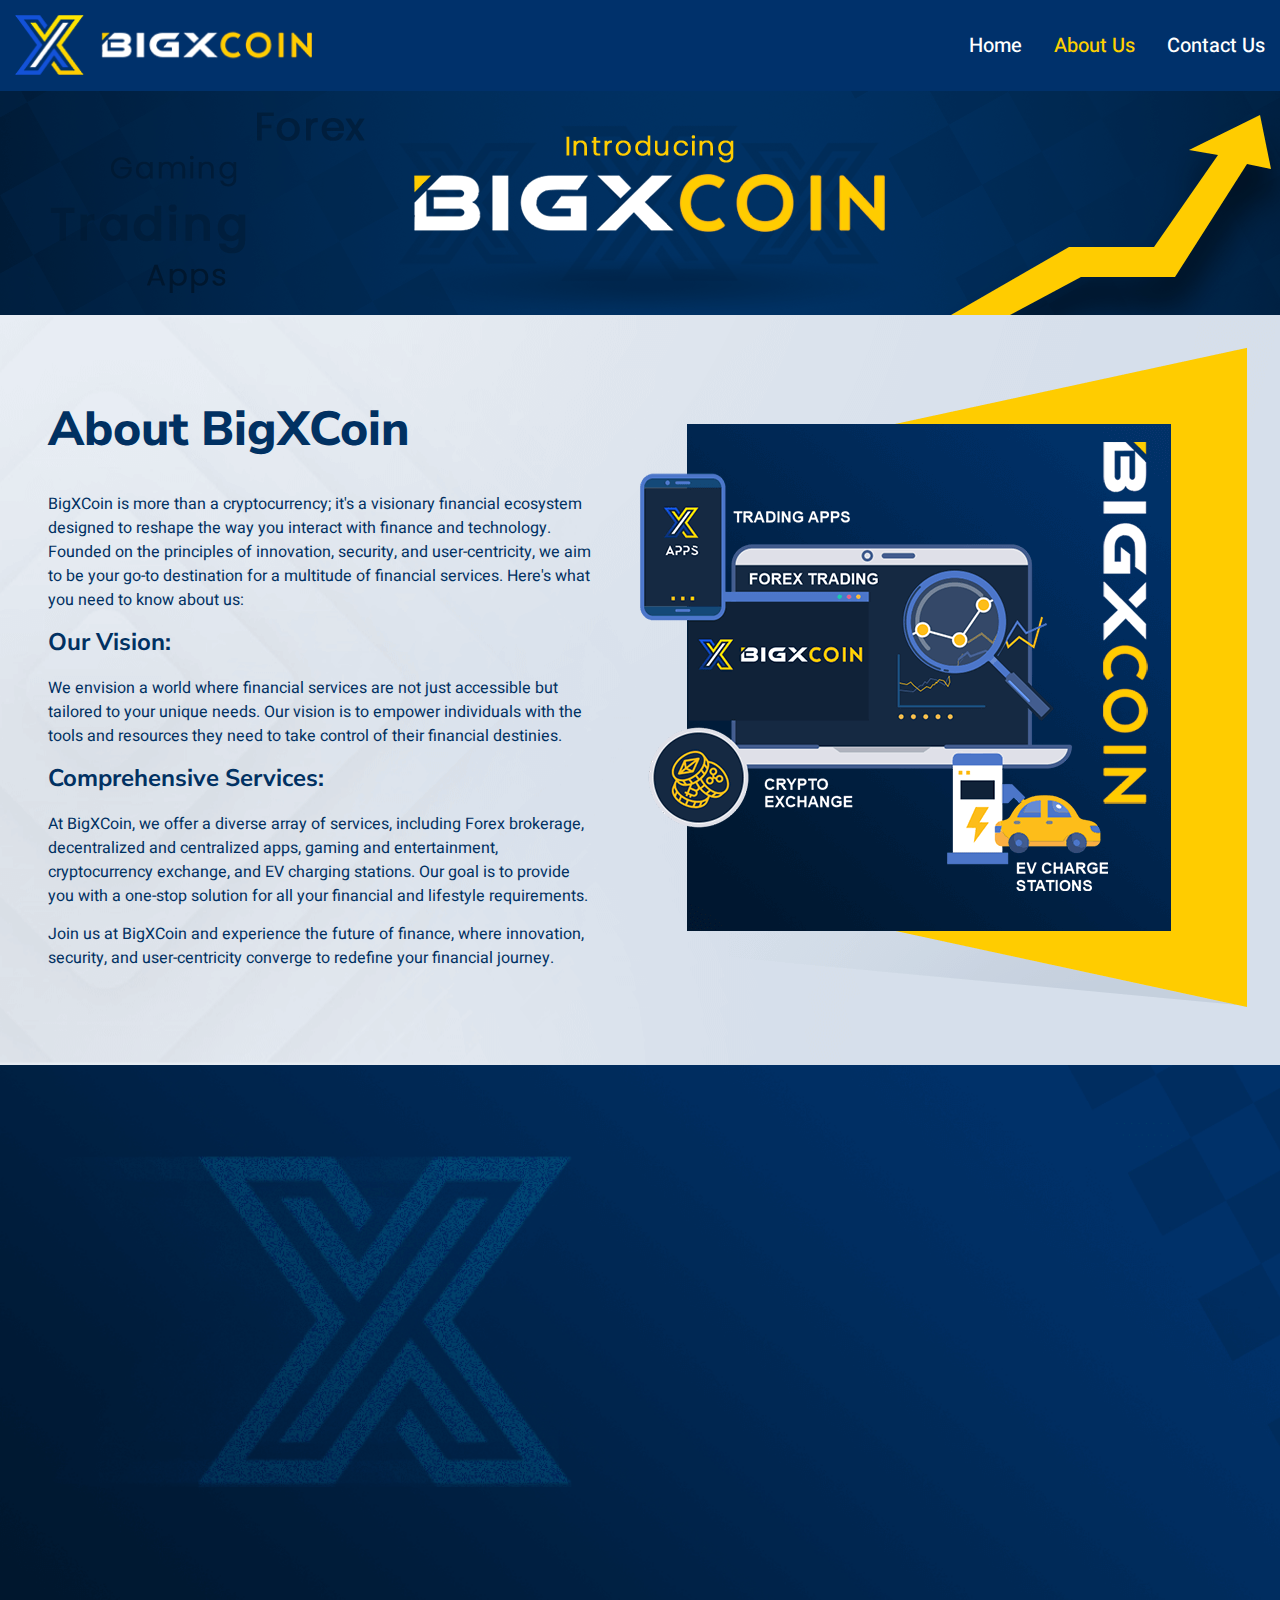
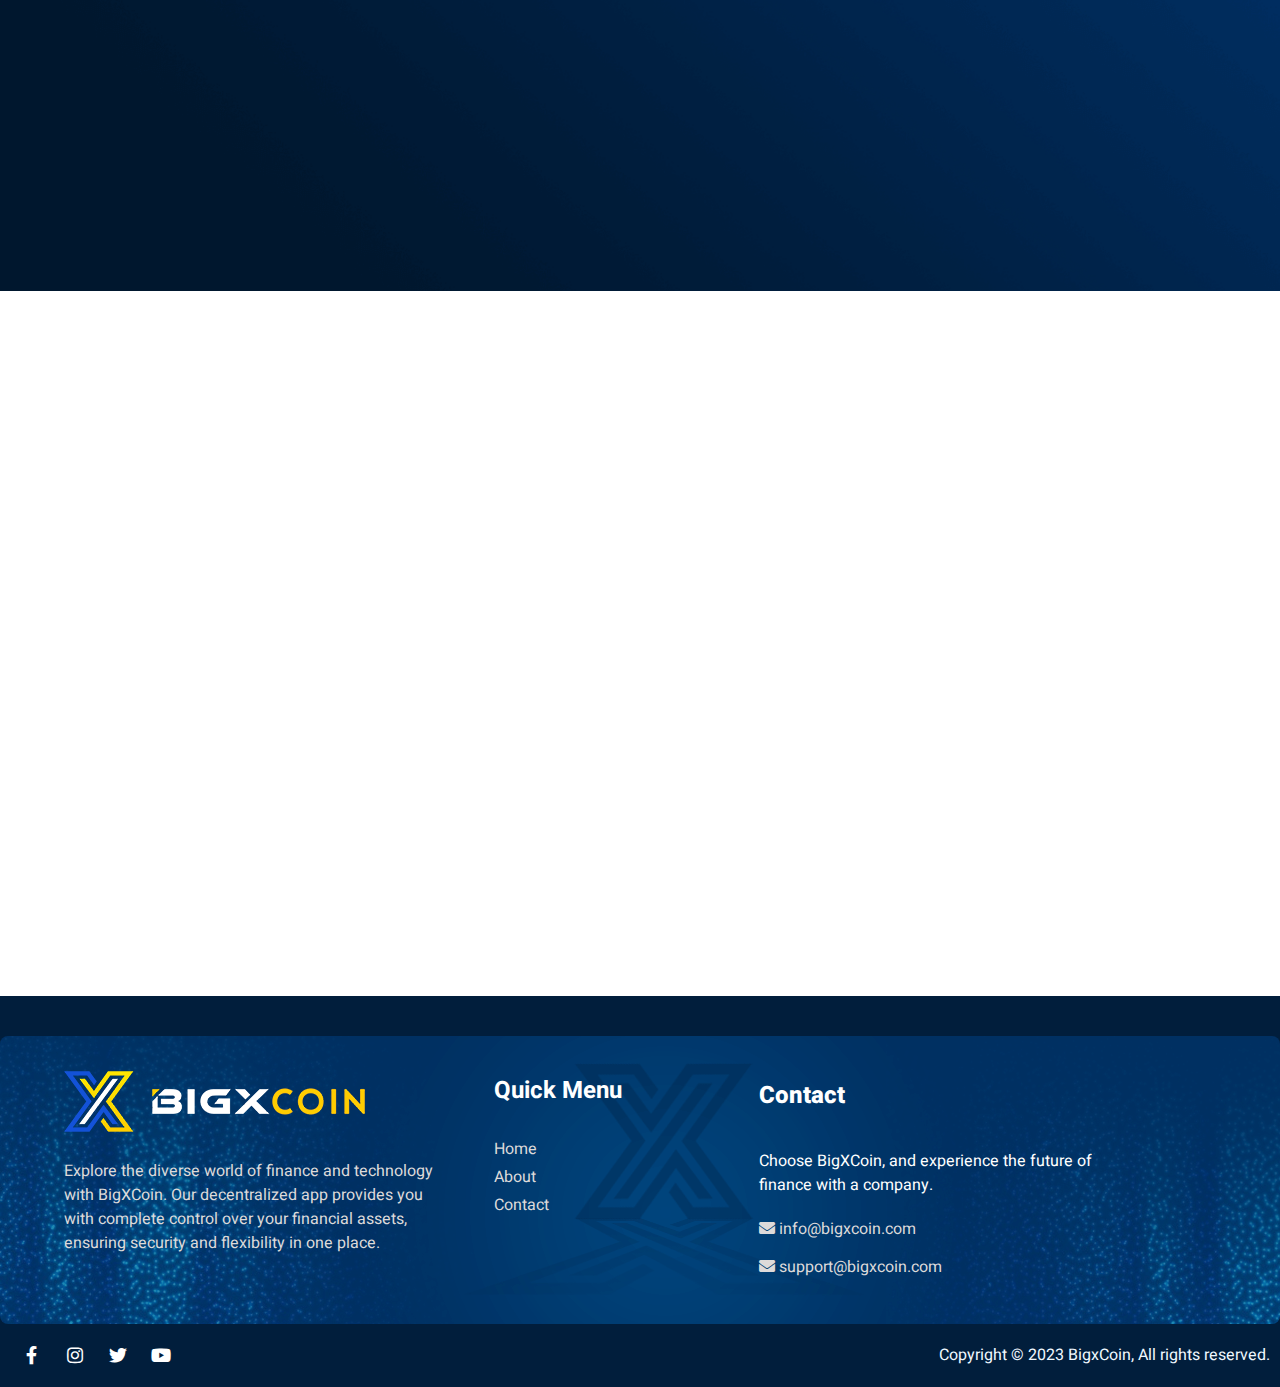
==== commit 8acdb357: "Chnages done" ====
--- a/about-us/index.html
+++ b/about-us/index.html
@@ -1713,8 +1713,8 @@
 														content: "" !important
 													}
 												</style>
-												<p><i class="fa fa-envelope"></i> info@bigxnetwork.com</p>
-												<p><i class="fa fa-envelope"></i> support@bigxnetwork.com</p>
+												<p><i class="fa fa-envelope"></i> info@bigxcoin.com</p>
+												<p><i class="fa fa-envelope"></i> support@bigxcoin.com</p>
 												<!-- <form class="elementor-form" method="post" name="Newsletter">
 													<input type="hidden" name="post_id" value="206">
 													<input type="hidden" name="form_id" value="20b93f9">
--- a/wp-content/uploads/sites/14/elementor/css/post-41775d8.css
+++ b/wp-content/uploads/sites/14/elementor/css/post-41775d8.css
@@ -604,7 +604,7 @@
     }
 
     .elementor-417 .elementor-element.elementor-element-2dff3af {
-        padding: 2em 0em 2em 0em;
+        padding: 6em 0em 2em 0em;
     }
 
     .elementor-417 .elementor-element.elementor-element-3f57561>.elementor-element-populated {
@@ -738,9 +738,14 @@
     }
     .elementor-417 .elementor-element.elementor-element-2dff3af{
         background-position: inherit !important;
+        background-size: contain !important;
     }
     .elementor-nav-menu--toggle .elementor-menu-toggle.elementor-active+.elementor-nav-menu__container{
 		width: 300px !important;
 		left: 25px !important;
 	}
+    .elementor-417 .elementor-element.elementor-element-18f4c93 .elementor-container {
+        flex-direction: column-reverse;
+    }
+    
 }--- a/wp-content/uploads/sites/14/elementor/css/post-337c00.css
+++ b/wp-content/uploads/sites/14/elementor/css/post-337c00.css
@@ -241,9 +241,15 @@
 	.elementor-33 .elementor-element.elementor-element-d877517 {
 		width: 80%;
 	}
+	.elementor-33 .elementor-element.elementor-element-394a1f2 .elementor-container {
+		align-items: center;
+	}
 
 	.elementor-33 .elementor-element.elementor-element-14070be {
-		text-align: right;
+		text-align: center;
+	}
+	.elementor-33 .elementor-element.elementor-element-14070be img {
+		max-width: 62%;
 	}
 
 	.elementor-33 .elementor-element.elementor-element-7f30b3d {
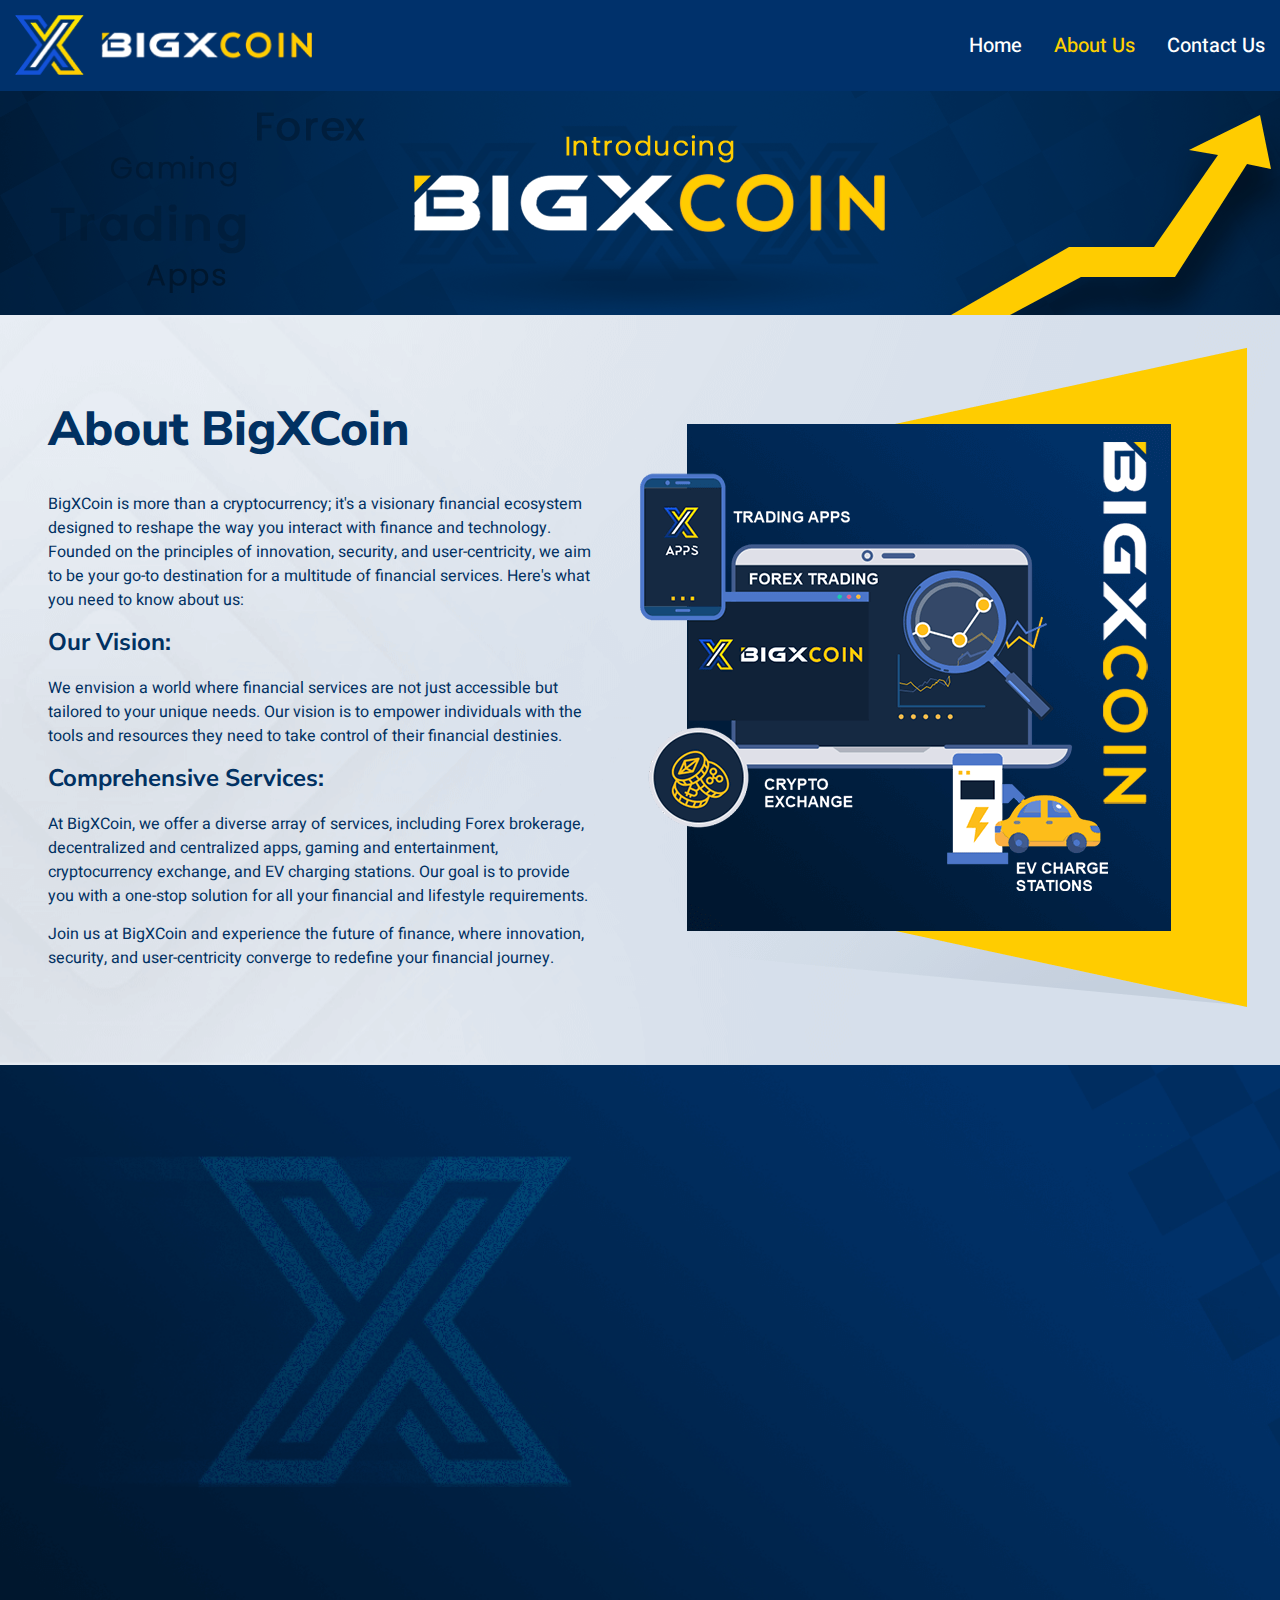
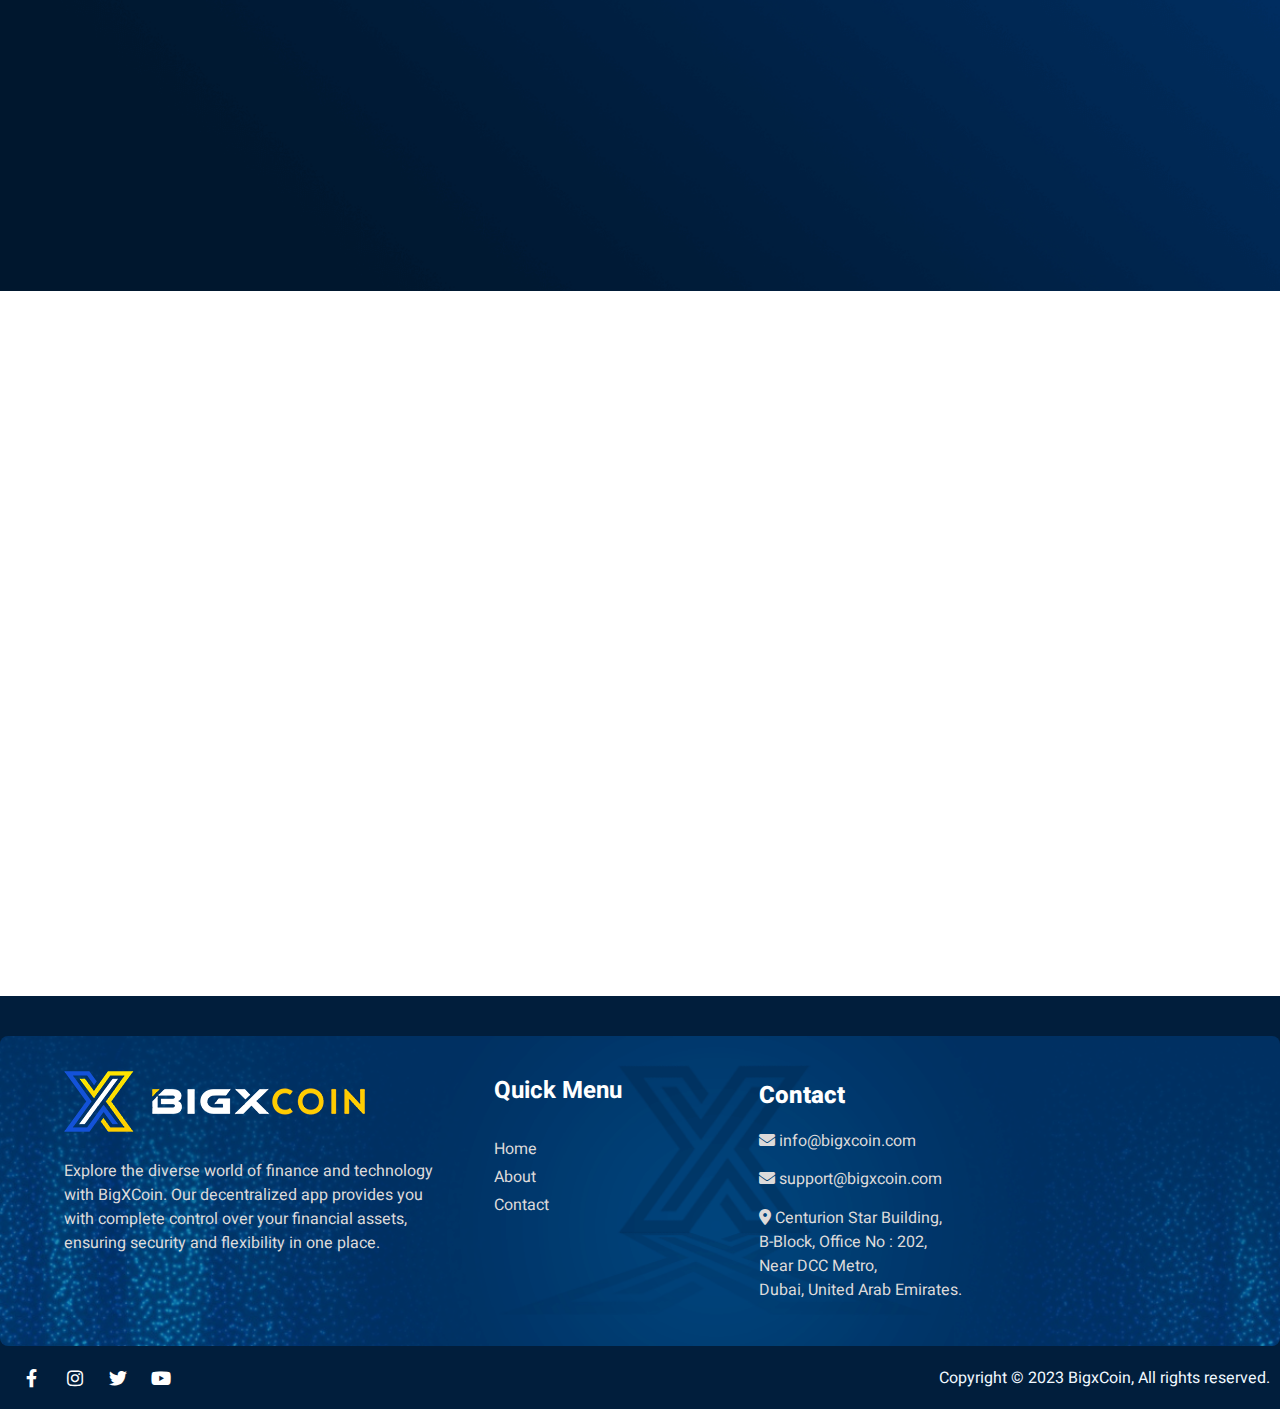
==== commit 9023b804: "Address added" ====
--- a/about-us/index.html
+++ b/about-us/index.html
@@ -1432,18 +1432,18 @@
 										</div> -->
 										<div class="elementor-element elementor-element-3a8cb68 elementor-widget elementor-widget-heading"
 											data-id="3a8cb68" data-element_type="widget"
-											data-widget_type="heading.default">
+											data-widget_type="heading.default" style="margin-bottom: 0px;">
 											<div class="elementor-widget-container">
 												<h4 class="elementor-heading-title elementor-size-default" style="font-weight: 800;">Contact</h4>
 											</div>
 										</div>
-										<div class="elementor-element elementor-element-1aaf225 elementor-widget elementor-widget-heading"
+										<!-- <div class="elementor-element elementor-element-1aaf225 elementor-widget elementor-widget-heading"
 											data-id="1aaf225" data-element_type="widget"
 											data-widget_type="heading.default">
 											<div class="elementor-widget-container">
 												<div class="elementor-heading-title elementor-size-default">Choose BigXCoin, and experience the future of finance with a company.</div>
 											</div>
-										</div>
+										</div> -->
 										<div class="elementor-element elementor-element-20b93f9 elementor-button-align-start elementor-tablet-button-align-stretch elementor-widget elementor-widget-form"
 											data-id="20b93f9" data-element_type="widget"
 											data-settings="{&quot;button_width&quot;:&quot;40&quot;,&quot;button_width_tablet&quot;:&quot;100&quot;,&quot;step_next_label&quot;:&quot;Next&quot;,&quot;step_previous_label&quot;:&quot;Previous&quot;,&quot;step_type&quot;:&quot;number_text&quot;,&quot;step_icon_shape&quot;:&quot;circle&quot;}"
@@ -1715,6 +1715,9 @@
 												</style>
 												<p><i class="fa fa-envelope"></i> info@bigxcoin.com</p>
 												<p><i class="fa fa-envelope"></i> support@bigxcoin.com</p>
+												<p><i class="fa-solid fa-location-dot"></i> Centurion Star Building, <br>B-Block, Office No : 202, 
+													<br>Near DCC Metro,
+													<br>Dubai, United Arab Emirates.</p>
 												<!-- <form class="elementor-form" method="post" name="Newsletter">
 													<input type="hidden" name="post_id" value="206">
 													<input type="hidden" name="form_id" value="20b93f9">
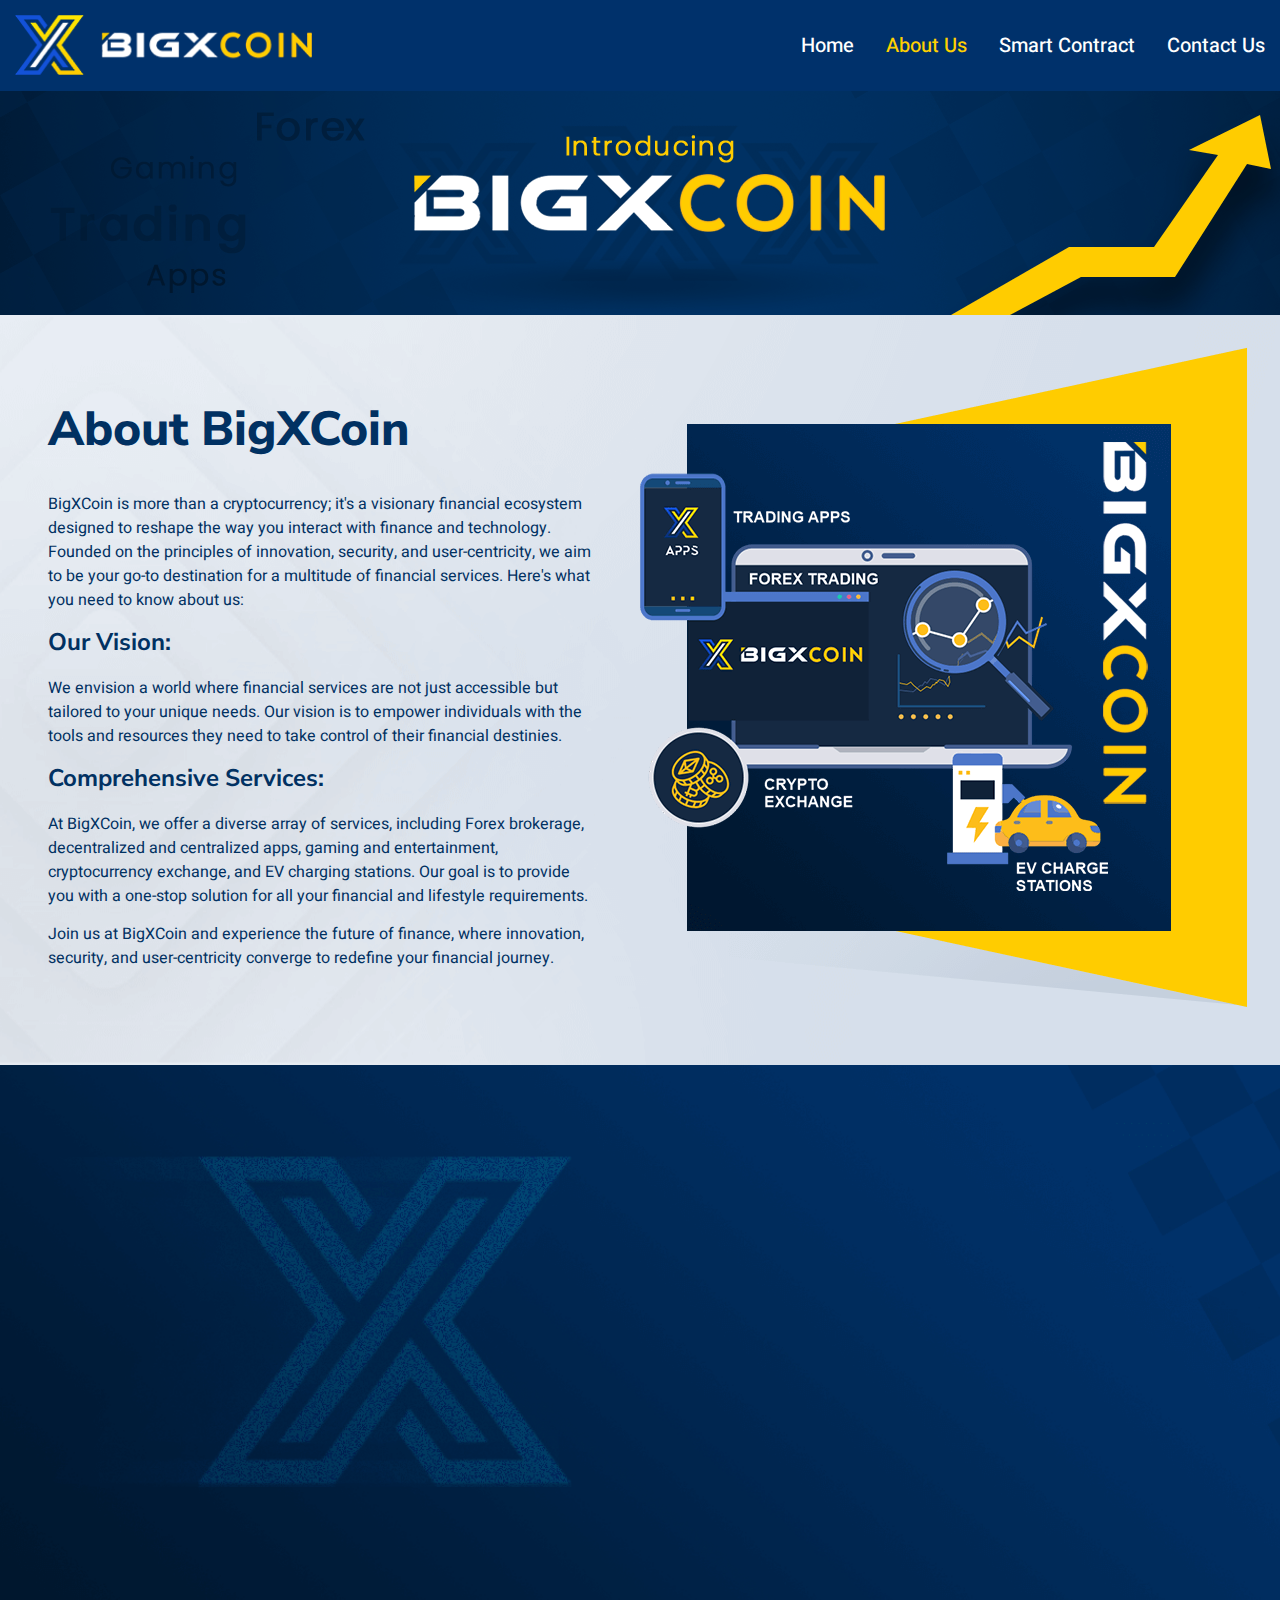
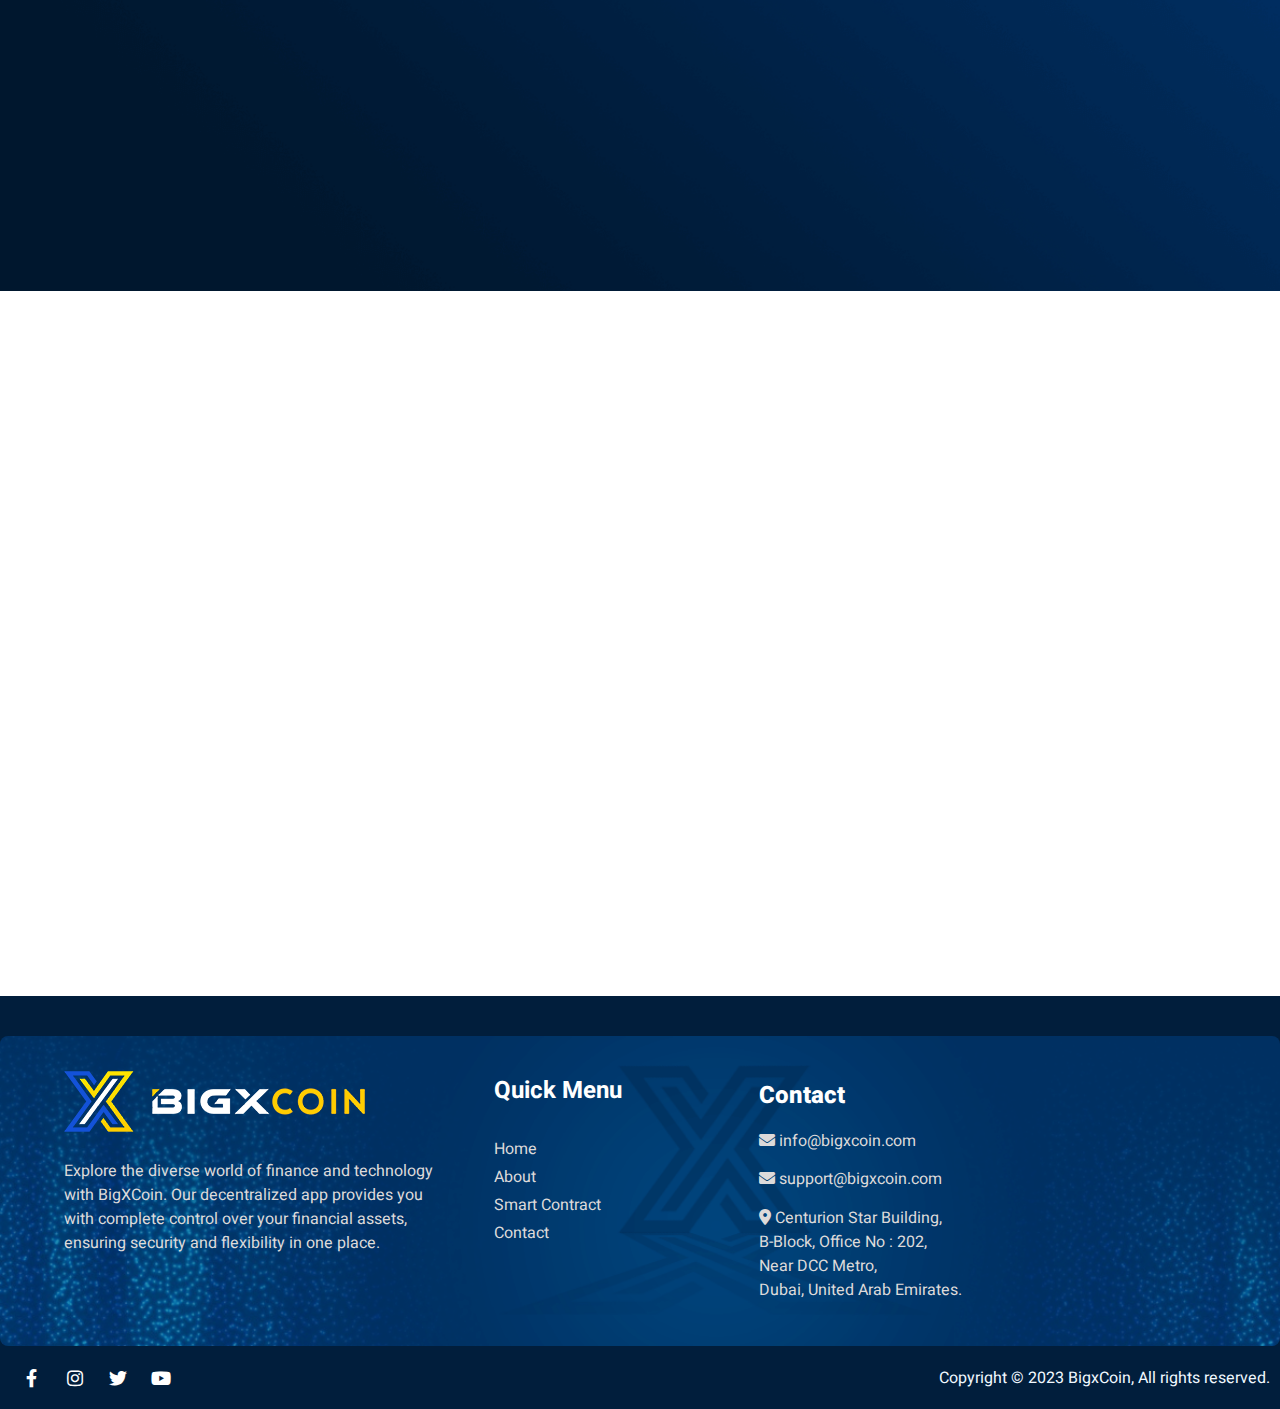
==== commit 64beb5d1: "Links remaining added" ====
--- a/about-us/index.html
+++ b/about-us/index.html
@@ -604,11 +604,11 @@
 																	<a href="../pricing-plan/index.html"
 																		class="elementor-sub-item">Pricing Plan</a></li>
 															</ul>
-														</li>
+														</li> -->
 														<li
 															class="menu-item menu-item-type-custom menu-item-object-custom menu-item-10">
-															<a href="../faq/index.html" class="elementor-item">FAQ</a>
-														</li> -->
+															<a href="../smart-contract/index.html" class="elementor-item">Smart Contract</a>
+														</li>
 														<li
 															class="menu-item menu-item-type-custom menu-item-object-custom menu-item-12">
 															<a href="../contact-us/index.html"
@@ -678,11 +678,11 @@
 																		class="elementor-sub-item" tabindex="-1">Pricing
 																		Plan</a></li>
 															</ul>
-														</li>
+														</li> -->
 														<li
 															class="menu-item menu-item-type-custom menu-item-object-custom menu-item-10">
-															<a href="../faq/index.html" class="elementor-item"
-																tabindex="-1">FAQ</a></li> -->
+															<a href="../smart-contract/index.html" class="elementor-item"
+																tabindex="-1">Smart Contract</a></li>
 														<li
 															class="menu-item menu-item-type-custom menu-item-object-custom menu-item-12">
 															<a href="../contact-us/index.html" class="elementor-item"
@@ -1373,12 +1373,12 @@
 															class="menu-item menu-item-type-custom menu-item-object-custom menu-item-104">
 															<a href="#"
 																class="elementor-item elementor-item-anchor">Collection</a>
-														</li>
+														</li> -->
 														<li
 															class="menu-item menu-item-type-custom menu-item-object-custom menu-item-107">
-															<a href="#"
-																class="elementor-item elementor-item-anchor">Roadmap</a>
-														</li> -->
+															<a href="../smart-contract/index.html"
+																class="elementor-item elementor-item-anchor">Smart Contract</a>
+														</li>
 														
 														<li
 															class="menu-item menu-item-type-custom menu-item-object-custom menu-item-106">
